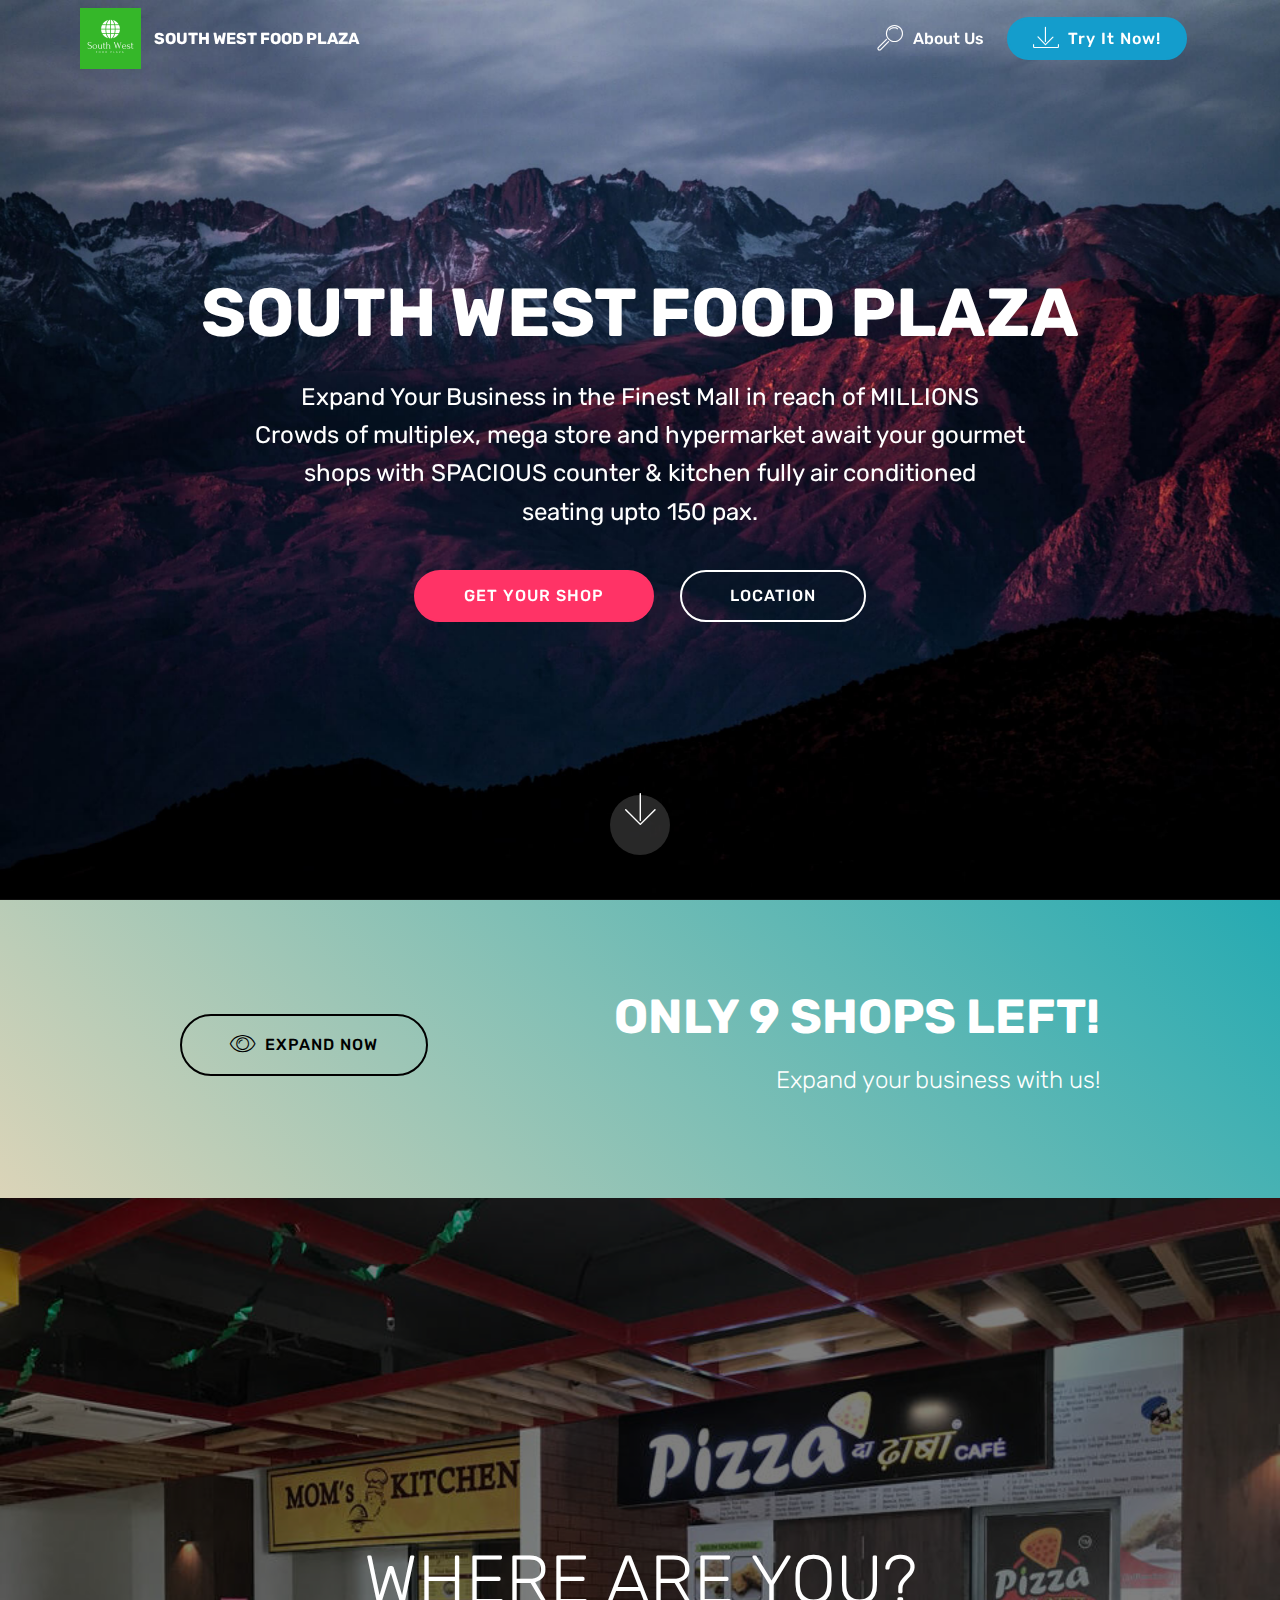
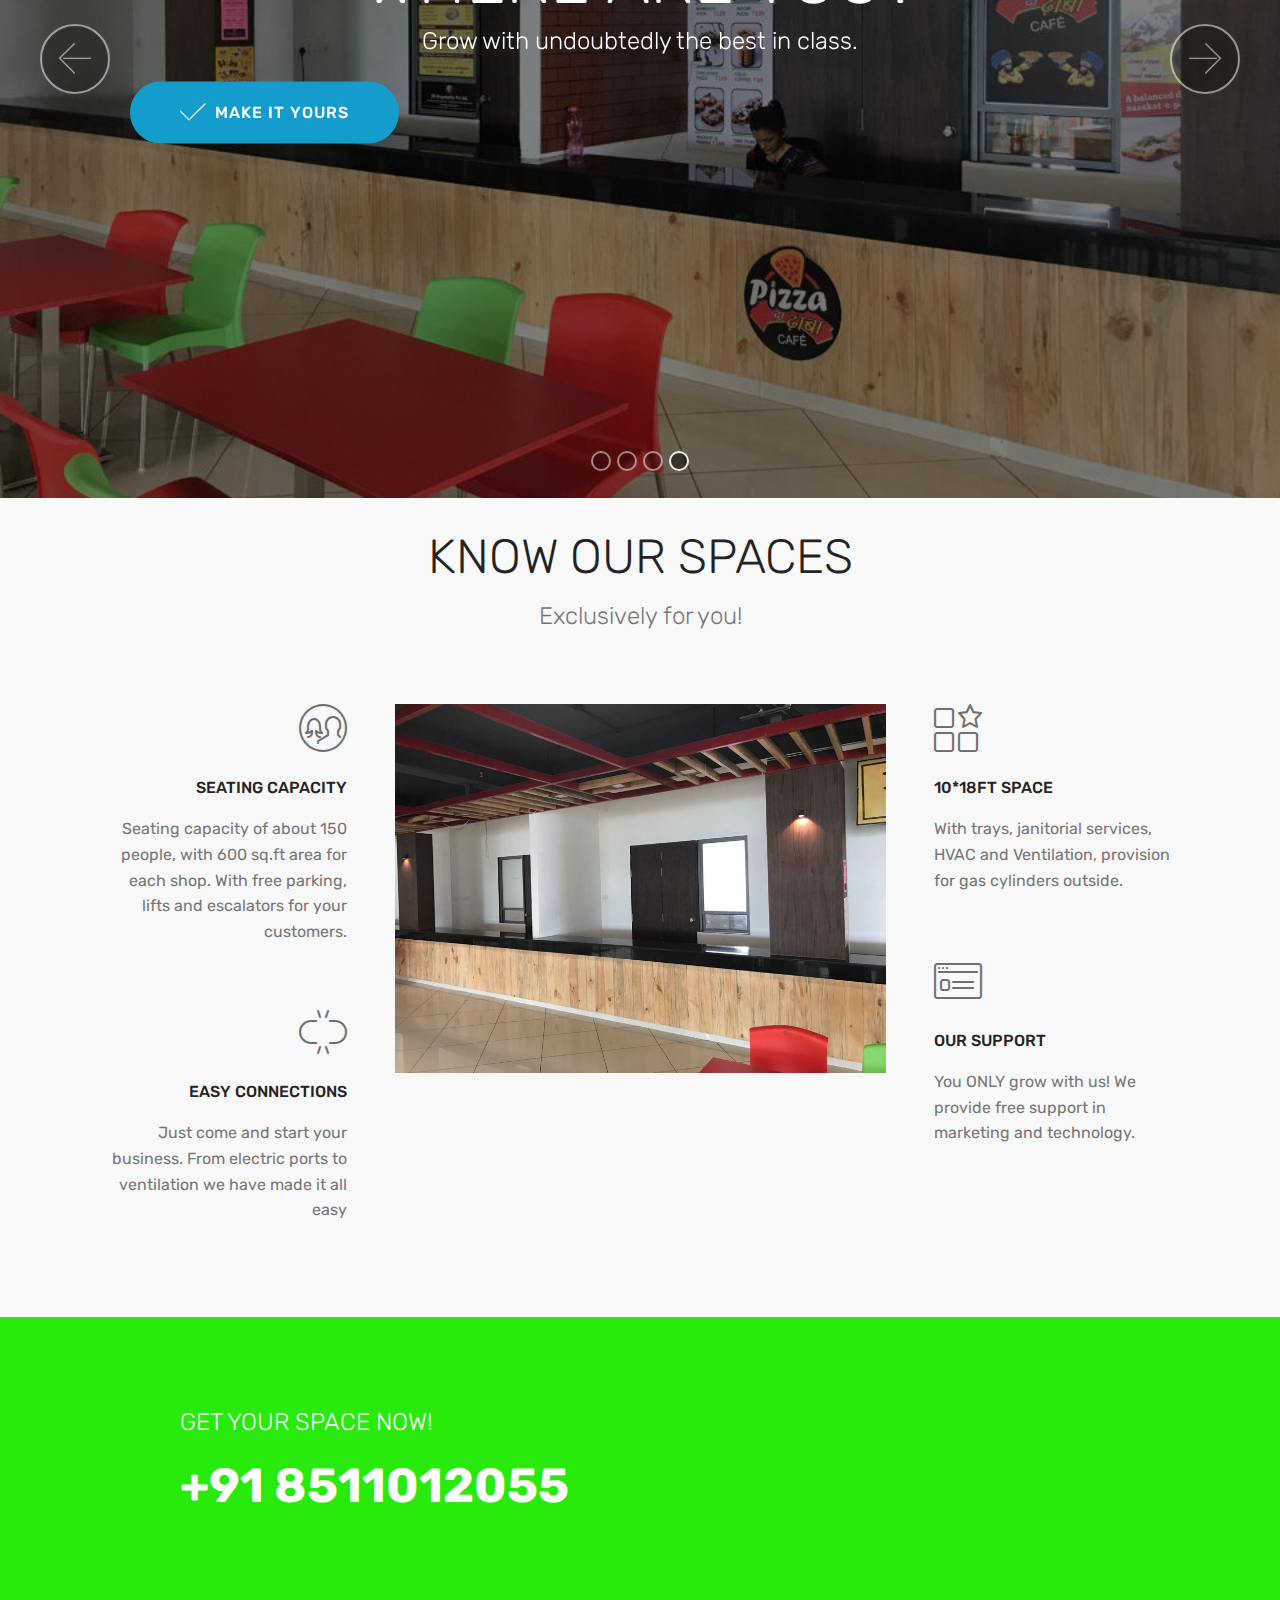
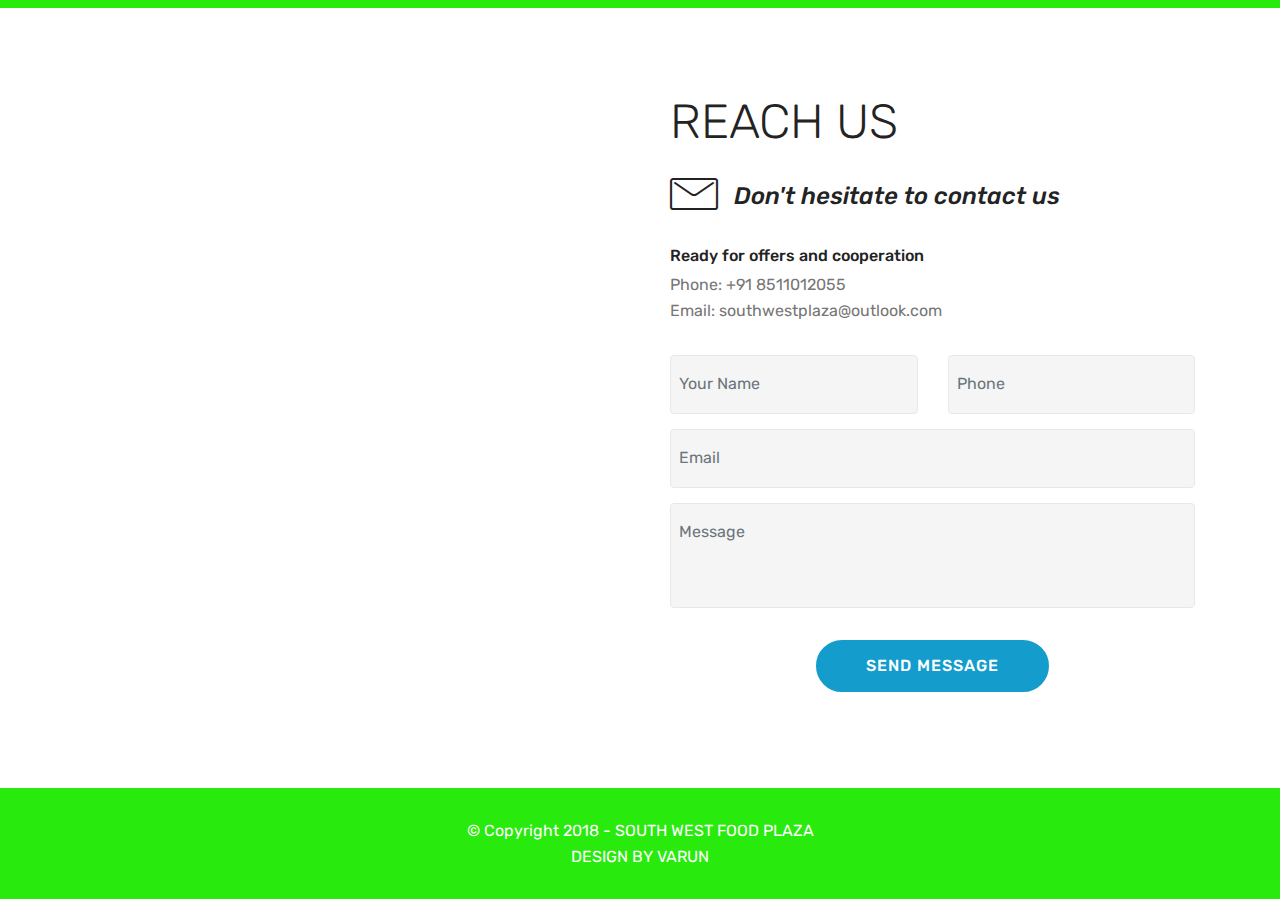
==== index.html @ 1b71d2c9 "create github pages" ====
<!DOCTYPE html>
<html >
<head>
  <!-- Site made with Mobirise Website Builder v4.7.7, https://mobirise.com -->
  <meta charset="UTF-8">
  <meta http-equiv="X-UA-Compatible" content="IE=edge">
  <meta name="generator" content="Mobirise v4.7.7, mobirise.com">
  <meta name="viewport" content="width=device-width, initial-scale=1, minimum-scale=1">
  <link rel="shortcut icon" href="assets/images/south-west-122x122.png" type="image/x-icon">
  <meta name="description" content="">
  <title>Home</title>
  <link rel="stylesheet" href="assets/web/assets/mobirise-icons/mobirise-icons.css">
  <link rel="stylesheet" href="assets/tether/tether.min.css">
  <link rel="stylesheet" href="assets/bootstrap/css/bootstrap.min.css">
  <link rel="stylesheet" href="assets/bootstrap/css/bootstrap-grid.min.css">
  <link rel="stylesheet" href="assets/bootstrap/css/bootstrap-reboot.min.css">
  <link rel="stylesheet" href="assets/dropdown/css/style.css">
  <link rel="stylesheet" href="assets/theme/css/style.css">
  <link rel="stylesheet" href="assets/mobirise/css/mbr-additional.css" type="text/css">
  
  
  
</head>
<body>
  <section class="menu cid-qVx842d8kC" once="menu" id="menu1-0">

    

    <nav class="navbar navbar-expand beta-menu navbar-dropdown align-items-center navbar-toggleable-sm bg-color transparent">
        <button class="navbar-toggler navbar-toggler-right" type="button" data-toggle="collapse" data-target="#navbarSupportedContent" aria-controls="navbarSupportedContent" aria-expanded="false" aria-label="Toggle navigation">
            <div class="hamburger">
                <span></span>
                <span></span>
                <span></span>
                <span></span>
            </div>
        </button>
        <div class="menu-logo">
            <div class="navbar-brand">
                <span class="navbar-logo">
                    <a href="https://mobirise.com">
                         <img src="assets/images/south-west-122x122.png" alt="Mobirise" title="" style="height: 3.8rem;">
                    </a>
                </span>
                <span class="navbar-caption-wrap"><a class="navbar-caption text-white display-4" href="index.html">
                        SOUTH WEST FOOD PLAZA</a></span>
            </div>
        </div>
        <div class="collapse navbar-collapse" id="navbarSupportedContent">
            <ul class="navbar-nav nav-dropdown" data-app-modern-menu="true"><li class="nav-item">
                    <a class="nav-link link text-white display-4" href="https://mobirise.com"></a>
                </li>
                <li class="nav-item">
                    <a class="nav-link link text-white display-4" href="https://mobirise.com">
                        <span class="mbri-search mbr-iconfont mbr-iconfont-btn"></span>
                        About Us
                    </a>
                </li></ul>
            <div class="navbar-buttons mbr-section-btn">
                <a class="btn btn-sm btn-primary display-4" href="https://mobirise.com">
                    <span class="mbri-save mbr-iconfont mbr-iconfont-btn "></span>
                    Try It Now!
                </a>
            </div>
        </div>
    </nav>
</section>

<section class="engine"><a href="https://mobirise.me/c">free web builder</a></section><section class="cid-qVx8zXvweD mbr-fullscreen mbr-parallax-background" id="header2-1">

    

    

    <div class="container align-center">
        <div class="row justify-content-md-center">
            <div class="mbr-white col-md-10">
                <h1 class="mbr-section-title mbr-bold pb-3 mbr-fonts-style display-1">SOUTH WEST FOOD PLAZA</h1>
                
                <p class="mbr-text pb-3 mbr-fonts-style display-5">Expand Your Business in the Finest Mall in reach of MILLIONS 
<br>Crowds of multiplex, mega store and hypermarket await your gourmet 
<br>shops with SPACIOUS counter &amp; kitchen fully air conditioned 
<br>seating upto 150 pax.</p>
                <div class="mbr-section-btn"><a class="btn btn-md btn-secondary display-4" href="page1.html">GET YOUR SHOP</a>
                    <a class="btn btn-md btn-white-outline display-4" href="page1.html#map1-f">LOCATION</a></div>
            </div>
        </div>
    </div>
    <div class="mbr-arrow hidden-sm-down" aria-hidden="true">
        <a href="#next">
            <i class="mbri-down mbr-iconfont"></i>
        </a>
    </div>
</section>

<section class="mbr-section info2 cid-qVxaevqGNC" id="info2-3">

    

    

    <div class="container">
        <div class="row main justify-content-center">
            <div class="media-container-column col-12 col-lg-3 col-md-4">
                <div class="mbr-section-btn align-left py-4"><a class="btn btn-black-outline display-4" href="page1.html">
                    <span class="mbri-preview mbr-iconfont"></span>EXPAND NOW</a></div>
            </div>
            <div class="media-container-column title col-12 col-lg-7 col-md-6">
                <h2 class="align-right mbr-bold mbr-white pb-3 mbr-fonts-style display-2">ONLY 9 SHOPS LEFT!</h2>
                <h3 class="mbr-section-subtitle align-right mbr-light mbr-white mbr-fonts-style display-5">
                    Expand your business with us!</h3>
            </div>
        </div>
    </div>
</section>

<section class="carousel slide cid-qVxaF54i3b" data-interval="false" id="slider1-4">

    

    <div class="full-screen"><div class="mbr-slider slide carousel" data-pause="true" data-keyboard="false" data-ride="false" data-interval="false"><ol class="carousel-indicators"><li data-app-prevent-settings="" data-target="#slider1-4" data-slide-to="0"></li><li data-app-prevent-settings="" data-target="#slider1-4" data-slide-to="1"></li><li data-app-prevent-settings="" data-target="#slider1-4" data-slide-to="2"></li><li data-app-prevent-settings="" data-target="#slider1-4" class=" active" data-slide-to="3"></li></ol><div class="carousel-inner" role="listbox"><div class="carousel-item slider-fullscreen-image" data-bg-video-slide="false" style="background-image: url(assets/images/mall-outside-683x330.jpg);"><div class="container container-slide"><div class="image_wrapper"><div class="mbr-overlay"></div><img src="assets/images/mall-outside-683x330.jpg"><div class="carousel-caption justify-content-center"><div class="col-10 align-center"><h2 class="mbr-fonts-style display-1">In the best mall of Locality</h2><p class="lead mbr-text mbr-fonts-style display-5">The closest and best mall in reach of a million people</p><div class="mbr-section-btn" buttons="0"><a class="btn display-4 btn-secondary" href="page1.html">GET YOUR SPACE</a> <a class="btn  btn-white-outline display-4" href="page1.html#map1-f">LOCATION</a></div></div></div></div></div></div><div class="carousel-item slider-fullscreen-image" data-bg-video-slide="false" style="background-image: url(assets/images/21752483-2008605015831462-2656458399478331677-n-960x720.jpg);"><div class="container container-slide"><div class="image_wrapper"><div class="mbr-overlay"></div><img src="assets/images/21752483-2008605015831462-2656458399478331677-n-960x720.jpg"><div class="carousel-caption justify-content-center"><div class="col-10 align-left"><h2 class="mbr-fonts-style display-1">YOU ARE MISSING OUT</h2><p class="lead mbr-text mbr-fonts-style display-5">Don't miss the crowd<br><br></p><div class="mbr-section-btn" buttons="0"><a class="btn btn-primary display-4" href="index.html#form4-8">EXPAND NOW</a> <a class="btn  btn-white-outline display-4" href="index.html#form4-8">LOCATION</a></div></div></div></div></div></div><div class="carousel-item slider-fullscreen-image" data-bg-video-slide="false" style="background-image: url(assets/images/mall-inside-568x333.jpg);"><div class="container container-slide"><div class="image_wrapper"><div class="mbr-overlay"></div><img src="assets/images/mall-inside-568x333.jpg"><div class="carousel-caption justify-content-center"><div class="col-10 align-right"><h2 class="mbr-fonts-style display-1">BEST IN CLASS</h2><p class="lead mbr-text mbr-fonts-style display-5">More Space. More Comfort. More Luxury.<br>SOUTH WEST PLAZA</p></div></div></div></div></div><div class="carousel-item slider-fullscreen-image active" data-bg-video-slide="false" style="background-image: url(assets/images/img-0344-02-10-17-12-17-960x720.jpg);"><div class="container container-slide"><div class="image_wrapper"><div class="mbr-overlay"></div><img src="assets/images/img-0344-02-10-17-12-17-960x720.jpg"><div class="carousel-caption justify-content-center"><div class="col-10 align-left"><h2 class="mbr-fonts-style display-1">WHERE ARE YOU?</h2><p class="lead mbr-text mbr-fonts-style display-5">Grow with undoubtedly the best in class.</p><div class="mbr-section-btn" buttons="0"><a class="btn btn-primary display-4" href="page1.html"><span class="mbri-success mbr-iconfont mbr-iconfont-btn"></span>MAKE IT YOURS</a> </div></div></div></div></div></div></div><a data-app-prevent-settings="" class="carousel-control carousel-control-prev" role="button" data-slide="prev" href="#slider1-4"><span aria-hidden="true" class="mbri-left mbr-iconfont"></span><span class="sr-only">Previous</span></a><a data-app-prevent-settings="" class="carousel-control carousel-control-next" role="button" data-slide="next" href="#slider1-4"><span aria-hidden="true" class="mbri-right mbr-iconfont"></span><span class="sr-only">Next</span></a></div></div>

</section>

<section class="features12 cid-qVxckaWzT6" id="features12-6">
    
    

    

    <div class="container">
        <h2 class="mbr-section-title pb-2 mbr-fonts-style display-2">KNOW OUR SPACES</h2>
        <h3 class="mbr-section-subtitle pb-3 mbr-fonts-style display-5">Exclusively for you!</h3>

        <div class="media-container-row pt-5">
            <div class="block-content align-right">
                <div class="card pl-3 pr-3 pb-5">
                    <div class="mbr-card-img-title">
                        <div class="card-img pb-3">
                             <span class="mbr-iconfont mbri-users"></span>
                        </div>
                        <div class="mbr-crt-title">
                            <h4 class="card-title py-2 mbr-crt-title mbr-fonts-style display-7">SEATING CAPACITY</h4>
                        </div>
                    </div>                

                    <div class="card-box">
                        <p class="mbr-text mbr-section-text mbr-fonts-style display-7">
                            Seating capacity of about 150 people, with 600 sq.ft area for each shop. With free parking, lifts and escalators for your customers.
                        </p>
                    </div>
                </div>

                <div class="card pl-3 pr-3 pb-5">
                    <div class="mbr-card-img-title">
                        <div class="card-img pb-3">
                            <span class="mbr-iconfont mbri-unlink"></span>
                        </div>
                        <div class="mbr-crt-title">
                            <h4 class="card-title py-2 mbr-crt-title mbr-fonts-style display-7">EASY CONNECTIONS</h4>
                        </div>
                    </div>
                    <div class="card-box">
                        <p class="mbr-text mbr-section-text mbr-fonts-style display-7">Just come and start your business. From electric ports to ventilation we have made it all easy</p>
                    </div>
                </div>
            </div>

            <div class="mbr-figure" style="width: 50%;">
                <img src="assets/images/img-0345-02-10-17-12-17-960x720.jpg" alt="Mobirise" title="">
            </div>

            <div class="block-content align-left  ">
                <div class="card pl-3 pr-3 pb-5">
                    <div class="mbr-card-img-title">
                        <div class="card-img pb-3">
                             <span class="mbri-features mbr-iconfont"></span>
                        </div>
                        <div class="mbr-crt-title">
                            <h4 class="card-title py-2 mbr-crt-title mbr-fonts-style display-7">10*18FT SPACE</h4>
                        </div>
                    </div>                

                    <div class="card-box">
                        <p class="mbr-text mbr-section-text mbr-fonts-style display-7">
                            With trays, janitorial services, HVAC and Ventilation, provision for gas cylinders outside.
                        </p>
                    </div>
                </div>

                <div class="card pl-3 pr-3 pb-5">
                    <div class="mbr-card-img-title">
                        <div class="card-img pb-3">
                            <span class="mbri-sites mbr-iconfont"></span>
                        </div>
                        <div class="mbr-crt-title">
                            <h4 class="card-title py-2 mbr-crt-title mbr-fonts-style display-7">
                                OUR SUPPORT</h4>
                        </div>
                    </div>
                    <div class="card-box">
                        <p class="mbr-text mbr-section-text mbr-fonts-style display-7">You ONLY grow with us! We provide free support in marketing and technology.</p>
                    </div>
                </div>
            </div>
        </div>
    </div>
</section>

<section class="mbr-section info1 cid-qVxdrgGTDH" id="info1-7">

    

    
    <div class="container">
        <div class="row justify-content-center content-row">
            <div class="media-container-column title col-12 col-lg-7 col-md-6">
                <h3 class="mbr-section-subtitle align-left mbr-light pb-3 mbr-fonts-style display-5">GET YOUR SPACE NOW!</h3>
                <h2 class="align-left mbr-bold mbr-fonts-style display-2">
                    +91 8511012055</h2>
            </div>
            <div class="media-container-column col-12 col-lg-3 col-md-4">
                
            </div>
        </div>
    </div>
</section>

<section class="mbr-section form4 cid-qVxdEvSOra" id="form4-8">

    

    
    <div class="container">
        <div class="row">
            <div class="col-md-6">
                <div class="google-map"><iframe frameborder="0" style="border:0" src="https://www.google.com/maps/embed/v1/place?key=AIzaSyA0Dx_boXQiwvdz8sJHoYeZNVTdoWONYkU&amp;q=place_id:ChIJEexARDzGXzkR9uFkuNrz8DI" allowfullscreen=""></iframe></div>
            </div>
            <div class="col-md-6">
                <h2 class="pb-3 align-left mbr-fonts-style display-2">REACH US</h2>
                <div>
                    <div class="icon-block pb-3">
                        <span class="icon-block__icon">
                            <span class="mbri-letter mbr-iconfont"></span>
                        </span>
                        <h4 class="icon-block__title align-left mbr-fonts-style display-5">
                            Don't hesitate to contact us
                        </h4>
                    </div>
                    <div class="icon-contacts pb-3">
                        <h5 class="align-left mbr-fonts-style display-7">
                            Ready for offers and cooperation
                        </h5>
                        <p class="mbr-text align-left mbr-fonts-style display-7">
                            Phone: +91 8511012055<br>
                            Email: southwestplaza@outlook.com</p>
                    </div>
                </div>
                <div data-form-type="formoid">
                    <div data-form-alert="" hidden="">Our executive will reach  you soon! Thanks for filling it out.
Meanwhile you can also call us at +918511012055
</div>
                    <form class="block mbr-form" action="https://mobirise.com/" method="post" data-form-title="Mobirise Form"><input type="hidden" name="email" data-form-email="true" value="b7MicfJDy/XKs/OUIiARPNu655ievDtXEq/2Sh0dyBtvnfAI6kInVXlQuK27JinU3XzfVcvBf717mOgK5f84UMV/BXUkROOGXqDyAlb/FLJLrWDrvJC8BXkb0c33Dv3D" data-form-field="Email">
                        <div class="row">
                            <div class="col-md-6 multi-horizontal" data-for="name">
                                <input type="text" class="form-control input" name="name" data-form-field="Name" placeholder="Your Name" required="" id="name-form4-8">
                            </div>
                            <div class="col-md-6 multi-horizontal" data-for="phone">
                                <input type="text" class="form-control input" name="phone" data-form-field="Phone" placeholder="Phone" required="" id="phone-form4-8">
                            </div>
                            <div class="col-md-12" data-for="email">
                                <input type="text" class="form-control input" name="email" data-form-field="Email" placeholder="Email" required="" id="email-form4-8">
                            </div>
                            <div class="col-md-12" data-for="message">
                                <textarea class="form-control input" name="message" rows="3" data-form-field="Message" placeholder="Message" style="resize:none" id="message-form4-8"></textarea>
                            </div>
                            <div class="input-group-btn col-md-12" style="margin-top: 10px;"><button href="" type="submit" class="btn btn-primary btn-form display-4">SEND MESSAGE</button></div>
                        </div>
                    </form>
                </div>
            </div>
        </div>
    </div>
</section>

<section once="" class="cid-qVxelDwHEP" id="footer6-a">

    

    

    <div class="container">
        <div class="media-container-row align-center mbr-white">
            <div class="col-12">
                <p class="mbr-text mb-0 mbr-fonts-style display-7">
                    © Copyright 2018 - SOUTH WEST FOOD PLAZA<br>DESIGN BY VARUN</p>
            </div>
        </div>
    </div>
</section>


  <script src="assets/web/assets/jquery/jquery.min.js"></script>
  <script src="assets/popper/popper.min.js"></script>
  <script src="assets/tether/tether.min.js"></script>
  <script src="assets/bootstrap/js/bootstrap.min.js"></script>
  <script src="assets/smoothscroll/smooth-scroll.js"></script>
  <script src="assets/dropdown/js/script.min.js"></script>
  <script src="assets/touchswipe/jquery.touch-swipe.min.js"></script>
  <script src="assets/parallax/jarallax.min.js"></script>
  <script src="assets/ytplayer/jquery.mb.ytplayer.min.js"></script>
  <script src="assets/vimeoplayer/jquery.mb.vimeo_player.js"></script>
  <script src="assets/bootstrapcarouselswipe/bootstrap-carousel-swipe.js"></script>
  <script src="assets/theme/js/script.js"></script>
  <script src="assets/slidervideo/script.js"></script>
  <script src="assets/formoid/formoid.min.js"></script>
  
  
</body>
</html>
---- assets/web/assets/mobirise-icons/mobirise-icons.css ----
@font-face {
  font-family: 'MobiriseIcons';
  src:  url('mobirise-icons.eot?spat4u');
  src:  url('mobirise-icons.eot?spat4u#iefix') format('embedded-opentype'),
    url('mobirise-icons.ttf?spat4u') format('truetype'),
    url('mobirise-icons.woff?spat4u') format('woff'),
    url('mobirise-icons.svg?spat4u#MobiriseIcons') format('svg');
  font-weight: normal;
  font-style: normal;
}

[class^="mbri-"], [class*=" mbri-"] {
  /* use !important to prevent issues with browser extensions that change fonts */
  font-family: MobiriseIcons !important;
  speak: none;
  font-style: normal;
  font-weight: normal;
  font-variant: normal;
  text-transform: none;
  line-height: 1;

  /* Better Font Rendering =========== */
  -webkit-font-smoothing: antialiased;
  -moz-osx-font-smoothing: grayscale;
}

.mbri-add-submenu:before {
  content: "\e900";
}
.mbri-alert:before {
  content: "\e901";
}
.mbri-align-center:before {
  content: "\e902";
}
.mbri-align-justify:before {
  content: "\e903";
}
.mbri-align-left:before {
  content: "\e904";
}
.mbri-align-right:before {
  content: "\e905";
}
.mbri-android:before {
  content: "\e906";
}
.mbri-apple:before {
  content: "\e907";
}
.mbri-arrow-down:before {
  content: "\e908";
}
.mbri-arrow-next:before {
  content: "\e909";
}
.mbri-arrow-prev:before {
  content: "\e90a";
}
.mbri-arrow-up:before {
  content: "\e90b";
}
.mbri-bold:before {
  content: "\e90c";
}
.mbri-bookmark:before {
  content: "\e90d";
}
.mbri-bootstrap:before {
  content: "\e90e";
}
.mbri-briefcase:before {
  content: "\e90f";
}
.mbri-browse:before {
  content: "\e910";
}
.mbri-bulleted-list:before {
  content: "\e911";
}
.mbri-calendar:before {
  content: "\e912";
}
.mbri-camera:before {
  content: "\e913";
}
.mbri-cart-add:before {
  content: "\e914";
}
.mbri-cart-full:before {
  content: "\e915";
}
.mbri-cash:before {
  content: "\e916";
}
.mbri-change-style:before {
  content: "\e917";
}
.mbri-chat:before {
  content: "\e918";
}
.mbri-clock:before {
  content: "\e919";
}
.mbri-close:before {
  content: "\e91a";
}
.mbri-cloud:before {
  content: "\e91b";
}
.mbri-code:before {
  content: "\e91c";
}
.mbri-contact-form:before {
  content: "\e91d";
}
.mbri-credit-card:before {
  content: "\e91e";
}
.mbri-cursor-click:before {
  content: "\e91f";
}
.mbri-cust-feedback:before {
  content: "\e920";
}
.mbri-database:before {
  content: "\e921";
}
.mbri-delivery:before {
  content: "\e922";
}
.mbri-desktop:before {
  content: "\e923";
}
.mbri-devices:before {
  content: "\e924";
}
.mbri-down:before {
  content: "\e925";
}
.mbri-download:before {
  content: "\e989";
}
.mbri-drag-n-drop:before {
  content: "\e927";
}
.mbri-drag-n-drop2:before {
  content: "\e928";
}
.mbri-edit:before {
  content: "\e929";
}
.mbri-edit2:before {
  content: "\e92a";
}
.mbri-error:before {
  content: "\e92b";
}
.mbri-extension:before {
  content: "\e92c";
}
.mbri-features:before {
  content: "\e92d";
}
.mbri-file:before {
  content: "\e92e";
}
.mbri-flag:before {
  content: "\e92f";
}
.mbri-folder:before {
  content: "\e930";
}
.mbri-gift:before {
  content: "\e931";
}
.mbri-github:before {
  content: "\e932";
}
.mbri-globe:before {
  content: "\e933";
}
.mbri-globe-2:before {
  content: "\e934";
}
.mbri-growing-chart:before {
  content: "\e935";
}
.mbri-hearth:before {
  content: "\e936";
}
.mbri-help:before {
  content: "\e937";
}
.mbri-home:before {
  content: "\e938";
}
.mbri-hot-cup:before {
  content: "\e939";
}
.mbri-idea:before {
  content: "\e93a";
}
.mbri-image-gallery:before {
  content: "\e93b";
}
.mbri-image-slider:before {
  content: "\e93c";
}
.mbri-info:before {
  content: "\e93d";
}
.mbri-italic:before {
  content: "\e93e";
}
.mbri-key:before {
  content: "\e93f";
}
.mbri-laptop:before {
  content: "\e940";
}
.mbri-layers:before {
  content: "\e941";
}
.mbri-left-right:before {
  content: "\e942";
}
.mbri-left:before {
  content: "\e943";
}
.mbri-letter:before {
  content: "\e944";
}
.mbri-like:before {
  content: "\e945";
}
.mbri-link:before {
  content: "\e946";
}
.mbri-lock:before {
  content: "\e947";
}
.mbri-login:before {
  content: "\e948";
}
.mbri-logout:before {
  content: "\e949";
}
.mbri-magic-stick:before {
  content: "\e94a";
}
.mbri-map-pin:before {
  content: "\e94b";
}
.mbri-menu:before {
  content: "\e94c";
}
.mbri-mobile:before {
  content: "\e94d";
}
.mbri-mobile2:before {
  content: "\e94e";
}
.mbri-mobirise:before {
  content: "\e94f";
}
.mbri-more-horizontal:before {
  content: "\e950";
}
.mbri-more-vertical:before {
  content: "\e951";
}
.mbri-music:before {
  content: "\e952";
}
.mbri-new-file:before {
  content: "\e953";
}
.mbri-numbered-list:before {
  content: "\e954";
}
.mbri-opened-folder:before {
  content: "\e955";
}
.mbri-pages:before {
  content: "\e956";
}
.mbri-paper-plane:before {
  content: "\e957";
}
.mbri-paperclip:before {
  content: "\e958";
}
.mbri-photo:before {
  content: "\e959";
}
.mbri-photos:before {
  content: "\e95a";
}
.mbri-pin:before {
  content: "\e95b";
}
.mbri-play:before {
  content: "\e95c";
}
.mbri-plus:before {
  content: "\e95d";
}
.mbri-preview:before {
  content: "\e95e";
}
.mbri-print:before {
  content: "\e95f";
}
.mbri-protect:before {
  content: "\e960";
}
.mbri-question:before {
  content: "\e961";
}
.mbri-quote-left:before {
  content: "\e962";
}
.mbri-quote-right:before {
  content: "\e963";
}
.mbri-refresh:before {
  content: "\e964";
}
.mbri-responsive:before {
  content: "\e965";
}
.mbri-right:before {
  content: "\e966";
}
.mbri-rocket:before {
  content: "\e967";
}
.mbri-sad-face:before {
  content: "\e968";
}
.mbri-sale:before {
  content: "\e969";
}
.mbri-save:before {
  content: "\e96a";
}
.mbri-search:before {
  content: "\e96b";
}
.mbri-setting:before {
  content: "\e96c";
}
.mbri-setting2:before {
  content: "\e96d";
}
.mbri-setting3:before {
  content: "\e96e";
}
.mbri-share:before {
  content: "\e96f";
}
.mbri-shopping-bag:before {
  content: "\e970";
}
.mbri-shopping-basket:before {
  content: "\e971";
}
.mbri-shopping-cart:before {
  content: "\e972";
}
.mbri-sites:before {
  content: "\e973";
}
.mbri-smile-face:before {
  content: "\e974";
}
.mbri-speed:before {
  content: "\e975";
}
.mbri-star:before {
  content: "\e976";
}
.mbri-success:before {
  content: "\e977";
}
.mbri-sun:before {
  content: "\e978";
}
.mbri-sun2:before {
  content: "\e979";
}
.mbri-tablet:before {
  content: "\e97a";
}
.mbri-tablet-vertical:before {
  content: "\e97b";
}
.mbri-target:before {
  content: "\e97c";
}
.mbri-timer:before {
  content: "\e97d";
}
.mbri-to-ftp:before {
  content: "\e97e";
}
.mbri-to-local-drive:before {
  content: "\e97f";
}
.mbri-touch-swipe:before {
  content: "\e980";
}
.mbri-touch:before {
  content: "\e981";
}
.mbri-trash:before {
  content: "\e982";
}
.mbri-underline:before {
  content: "\e983";
}
.mbri-unlink:before {
  content: "\e984";
}
.mbri-unlock:before {
  content: "\e985";
}
.mbri-up-down:before {
  content: "\e986";
}
.mbri-up:before {
  content: "\e987";
}
.mbri-update:before {
  content: "\e988";
}
.mbri-upload:before {
 content: "\e926"; 
}
.mbri-user:before {
  content: "\e98a";
}
.mbri-user2:before {
  content: "\e98b";
}
.mbri-users:before {
  content: "\e98c";
}
.mbri-video:before {
  content: "\e98d";
}
.mbri-video-play:before {
  content: "\e98e";
}
.mbri-watch:before {
  content: "\e98f";
}
.mbri-website-theme:before {
  content: "\e990";
}
.mbri-wifi:before {
  content: "\e991";
}
.mbri-windows:before {
  content: "\e992";
}
.mbri-zoom-out:before {
  content: "\e993";
}
.mbri-redo:before {
  content: "\e994";
}
.mbri-undo:before {
  content: "\e995";
}
---- assets/dropdown/css/style.css ----
.navbar-dropdown {
  left: 0;
  padding: 0;
  position: absolute;
  right: 0;
  top: 0;
  transition: all 0.45s ease;
  z-index: 1030;
  background: #282828; }
  .navbar-dropdown .navbar-logo {
    margin-right: 0.8rem;
    transition: margin 0.3s ease-in-out;
    vertical-align: middle; }
    .navbar-dropdown .navbar-logo img {
      height: 3.125rem;
      transition: all 0.3s ease-in-out; }
    .navbar-dropdown .navbar-logo.mbr-iconfont {
      font-size: 3.125rem;
      line-height: 3.125rem; }
  .navbar-dropdown .navbar-caption {
    font-weight: 700;
    white-space: normal;
    vertical-align: -4px;
    line-height: 3.125rem !important; }
    .navbar-dropdown .navbar-caption, .navbar-dropdown .navbar-caption:hover {
      color: inherit;
      text-decoration: none; }
  .navbar-dropdown .mbr-iconfont + .navbar-caption {
    vertical-align: -1px; }
  .navbar-dropdown.navbar-fixed-top {
    position: fixed; }
  .navbar-dropdown .navbar-brand span {
    vertical-align: -4px; }
  .navbar-dropdown.bg-color.transparent {
    background: none; }
  .navbar-dropdown.navbar-short .navbar-brand {
    padding: 0.625rem 0; }
    .navbar-dropdown.navbar-short .navbar-brand span {
      vertical-align: -1px; }
  .navbar-dropdown.navbar-short .navbar-caption {
    line-height: 2.375rem !important;
    vertical-align: -2px; }
  .navbar-dropdown.navbar-short .navbar-logo {
    margin-right: 0.5rem; }
    .navbar-dropdown.navbar-short .navbar-logo img {
      height: 2.375rem; }
    .navbar-dropdown.navbar-short .navbar-logo.mbr-iconfont {
      font-size: 2.375rem;
      line-height: 2.375rem; }
  .navbar-dropdown.navbar-short .mbr-table-cell {
    height: 3.625rem; }
  .navbar-dropdown .navbar-close {
    left: 0.6875rem;
    position: fixed;
    top: 0.75rem;
    z-index: 1000; }
  .navbar-dropdown .hamburger-icon {
    content: "";
    display: inline-block;
    vertical-align: middle;
    width: 16px;
    -webkit-box-shadow: 0 -6px 0 1px #282828,0 0 0 1px #282828,0 6px 0 1px #282828;
    -moz-box-shadow: 0 -6px 0 1px #282828,0 0 0 1px #282828,0 6px 0 1px #282828;
    box-shadow: 0 -6px 0 1px #282828,0 0 0 1px #282828,0 6px 0 1px #282828; }

.dropdown-menu .dropdown-toggle[data-toggle="dropdown-submenu"]::after {
  border-bottom: 0.35em solid transparent;
  border-left: 0.35em solid;
  border-right: 0;
  border-top: 0.35em solid transparent;
  margin-left: 0.3rem; }

.dropdown-menu .dropdown-item:focus {
  outline: 0; }

.nav-dropdown {
  font-size: 0.75rem;
  font-weight: 500;
  height: auto !important; }
  .nav-dropdown .nav-btn {
    padding-left: 1rem; }
  .nav-dropdown .link {
    margin: .667em 1.667em;
    font-weight: 500;
    padding: 0;
    transition: color .2s ease-in-out; }
    .nav-dropdown .link.dropdown-toggle {
      margin-right: 2.583em; }
      .nav-dropdown .link.dropdown-toggle::after {
        margin-left: .25rem;
        border-top: 0.35em solid;
        border-right: 0.35em solid transparent;
        border-left: 0.35em solid transparent;
        border-bottom: 0; }
      .nav-dropdown .link.dropdown-toggle[aria-expanded="true"] {
        margin: 0;
        padding: 0.667em 3.263em  0.667em 1.667em; }
  .nav-dropdown .link::after,
  .nav-dropdown .dropdown-item::after {
    color: inherit; }
  .nav-dropdown .btn {
    font-size: 0.75rem;
    font-weight: 700;
    letter-spacing: 0;
    margin-bottom: 0;
    padding-left: 1.25rem;
    padding-right: 1.25rem; }
  .nav-dropdown .dropdown-menu {
    border-radius: 0;
    border: 0;
    left: 0;
    margin: 0;
    padding-bottom: 1.25rem;
    padding-top: 1.25rem;
    position: relative; }
  .nav-dropdown .dropdown-submenu {
    margin-left: 0.125rem;
    top: 0; }
  .nav-dropdown .dropdown-item {
    font-weight: 500;
    line-height: 2;
    padding: 0.3846em 4.615em 0.3846em 1.5385em;
    position: relative;
    transition: color .2s ease-in-out, background-color .2s ease-in-out; }
    .nav-dropdown .dropdown-item::after {
      margin-top: -0.3077em;
      position: absolute;
      right: 1.1538em;
      top: 50%; }
    .nav-dropdown .dropdown-item:focus, .nav-dropdown .dropdown-item:hover {
      background: none; }

@media (max-width: 767px) {
  .nav-dropdown.navbar-toggleable-sm {
    bottom: 0;
    display: none;
    left: 0;
    overflow-x: hidden;
    position: fixed;
    top: 0;
    transform: translateX(-100%);
    -ms-transform: translateX(-100%);
    -webkit-transform: translateX(-100%);
    width: 18.75rem;
    z-index: 999; } }
.nav-dropdown.navbar-toggleable-xl {
  bottom: 0;
  display: none;
  left: 0;
  overflow-x: hidden;
  position: fixed;
  top: 0;
  transform: translateX(-100%);
  -ms-transform: translateX(-100%);
  -webkit-transform: translateX(-100%);
  width: 18.75rem;
  z-index: 999; }

.nav-dropdown-sm {
  display: block !important;
  overflow-x: hidden;
  overflow: auto;
  padding-top: 3.875rem; }
  .nav-dropdown-sm::after {
    content: "";
    display: block;
    height: 3rem;
    width: 100%; }
  .nav-dropdown-sm.collapse.in ~ .navbar-close {
    display: block !important; }
  .nav-dropdown-sm.collapsing, .nav-dropdown-sm.collapse.in {
    transform: translateX(0);
    -ms-transform: translateX(0);
    -webkit-transform: translateX(0);
    transition: all 0.25s ease-out;
    -webkit-transition: all 0.25s ease-out;
    background: #282828; }
  .nav-dropdown-sm.collapsing[aria-expanded="false"] {
    transform: translateX(-100%);
    -ms-transform: translateX(-100%);
    -webkit-transform: translateX(-100%); }
  .nav-dropdown-sm .nav-item {
    display: block;
    margin-left: 0 !important;
    padding-left: 0; }
  .nav-dropdown-sm .link,
  .nav-dropdown-sm .dropdown-item {
    border-top: 1px dotted rgba(255, 255, 255, 0.1);
    font-size: 0.8125rem;
    line-height: 1.6;
    margin: 0 !important;
    padding: 0.875rem 2.4rem 0.875rem 1.5625rem !important;
    position: relative;
    white-space: normal; }
    .nav-dropdown-sm .link:focus, .nav-dropdown-sm .link:hover,
    .nav-dropdown-sm .dropdown-item:focus,
    .nav-dropdown-sm .dropdown-item:hover {
      background: rgba(0, 0, 0, 0.2) !important;
      color: #c0a375; }
  .nav-dropdown-sm .nav-btn {
    position: relative;
    padding: 1.5625rem 1.5625rem 0 1.5625rem; }
    .nav-dropdown-sm .nav-btn::before {
      border-top: 1px dotted rgba(255, 255, 255, 0.1);
      content: "";
      left: 0;
      position: absolute;
      top: 0;
      width: 100%; }
    .nav-dropdown-sm .nav-btn + .nav-btn {
      padding-top: 0.625rem; }
      .nav-dropdown-sm .nav-btn + .nav-btn::before {
        display: none; }
  .nav-dropdown-sm .btn {
    padding: 0.625rem 0; }
  .nav-dropdown-sm .dropdown-toggle[data-toggle="dropdown-submenu"]::after {
    margin-left: .25rem;
    border-top: 0.35em solid;
    border-right: 0.35em solid transparent;
    border-left: 0.35em solid transparent;
    border-bottom: 0; }
  .nav-dropdown-sm .dropdown-toggle[data-toggle="dropdown-submenu"][aria-expanded="true"]::after {
    border-top: 0;
    border-right: 0.35em solid transparent;
    border-left: 0.35em solid transparent;
    border-bottom: 0.35em solid; }
  .nav-dropdown-sm .dropdown-menu {
    margin: 0;
    padding: 0;
    position: relative;
    top: 0;
    left: 0;
    width: 100%;
    border: 0;
    float: none;
    border-radius: 0;
    background: none; }
  .nav-dropdown-sm .dropdown-submenu {
    left: 100%;
    margin-left: 0.125rem;
    margin-top: -1.25rem;
    top: 0; }

.navbar-toggleable-sm .nav-dropdown .dropdown-menu {
  position: absolute; }

.navbar-toggleable-sm .nav-dropdown .dropdown-submenu {
  left: 100%;
  margin-left: 0.125rem;
  margin-top: -1.25rem;
  top: 0; }

.navbar-toggleable-sm.opened .nav-dropdown .dropdown-menu {
  position: relative; }

.navbar-toggleable-sm.opened .nav-dropdown .dropdown-submenu {
  left: 0;
  margin-left: 00rem;
  margin-top: 0rem;
  top: 0; }

.is-builder .nav-dropdown.collapsing {
  transition: none !important; }

/*# sourceMappingURL=style.css.map */
---- assets/theme/css/style.css ----
/*!
 * Mobirise v4 theme (https://mobirise.com/)
 * Copyright 2017 Mobirise
 */
section {
  background-color: #eeeeee; }

section,
.container,
.container-fluid {
  position: relative;
  word-wrap: break-word; }

a.mbr-iconfont:hover {
  text-decoration: none; }

.article .lead p, .article .lead ul, .article .lead ol, .article .lead pre, .article .lead blockquote {
  margin-bottom: 0; }

a {
  font-style: normal;
  font-weight: 400;
  cursor: pointer; }
  a, a:hover {
    text-decoration: none; }

figure {
  margin-bottom: 0; }

body {
  color: #232323; }

h1, h2, h3, h4, h5, h6,
.h1, .h2, .h3, .h4, .h5, .h6,
.display-1, .display-2, .display-3, .display-4 {
  line-height: 1;
  word-break: break-word;
  word-wrap: break-word; }

b, strong {
  font-weight: bold; }

blockquote {
  padding: 10px 0 10px 20px;
  position: relative;
  border-left: 2px solid;
  border-color: #ff3366; }

input:-webkit-autofill, input:-webkit-autofill:hover, input:-webkit-autofill:focus, input:-webkit-autofill:active {
  transition-delay: 9999s;
  transition-property: background-color, color; }

textarea[type="hidden"] {
  display: none; }

body {
  position: relative; }

section {
  background-position: 50% 50%;
  background-repeat: no-repeat;
  background-size: cover; }
  section .mbr-background-video,
  section .mbr-background-video-preview {
    position: absolute;
    bottom: 0;
    left: 0;
    right: 0;
    top: 0; }

.hidden {
  visibility: hidden; }

.mbr-z-index20 {
  z-index: 20; }

/*! Base colors */
.mbr-white {
  color: #ffffff; }

.mbr-black {
  color: #000000; }

.mbr-bg-white {
  background-color: #ffffff; }

.mbr-bg-black {
  background-color: #000000; }

/*! Text-aligns */
.align-left {
  text-align: left; }

.align-center {
  text-align: center; }

.align-right {
  text-align: right; }

@media (max-width: 767px) {
  .align-left, .align-center, .align-right, .mbr-section-btn, .mbr-section-title {
    text-align: center; } }
/*! Font-weight  */
.mbr-light {
  font-weight: 300; }

.mbr-regular {
  font-weight: 400; }

.mbr-semibold {
  font-weight: 500; }

.mbr-bold {
  font-weight: 700; }

/*! Media  */
.media-size-item {
  -webkit-flex: 1 1 auto;
  -moz-flex: 1 1 auto;
  -ms-flex: 1 1 auto;
  -o-flex: 1 1 auto;
  flex: 1 1 auto; }

.media-content {
  -webkit-flex-basis: 100%;
  flex-basis: 100%; }

.media-container-row {
  display: -ms-flexbox;
  display: -webkit-flex;
  display: flex;
  -webkit-flex-direction: row;
  -ms-flex-direction: row;
  flex-direction: row;
  -webkit-flex-wrap: wrap;
  -ms-flex-wrap: wrap;
  flex-wrap: wrap;
  -webkit-justify-content: center;
  -ms-flex-pack: center;
  justify-content: center;
  -webkit-align-content: center;
  -ms-flex-line-pack: center;
  align-content: center;
  -webkit-align-items: start;
  -ms-flex-align: start;
  align-items: start; }
  .media-container-row .media-size-item {
    width: 400px; }

.media-container-column {
  display: -ms-flexbox;
  display: -webkit-flex;
  display: flex;
  -webkit-flex-direction: column;
  -ms-flex-direction: column;
  flex-direction: column;
  -webkit-flex-wrap: wrap;
  -ms-flex-wrap: wrap;
  flex-wrap: wrap;
  -webkit-justify-content: center;
  -ms-flex-pack: center;
  justify-content: center;
  -webkit-align-content: center;
  -ms-flex-line-pack: center;
  align-content: center;
  -webkit-align-items: stretch;
  -ms-flex-align: stretch;
  align-items: stretch; }
  .media-container-column > * {
    width: 100%; }

@media (min-width: 992px) {
  .media-container-row {
    -webkit-flex-wrap: nowrap;
    -ms-flex-wrap: nowrap;
    flex-wrap: nowrap; } }
figure {
  overflow: hidden; }

figure[mbr-media-size] {
  transition: width 0.1s; }

.mbr-figure img, .mbr-figure iframe {
  display: block;
  width: 100%; }

.card {
  background-color: transparent;
  border: none; }

.card-img {
  text-align: center;
  flex-shrink: 0; }

.media {
  max-width: 100%;
  margin: 0 auto; }

.mbr-figure {
  -ms-flex-item-align: center;
  -ms-grid-row-align: center;
  -webkit-align-self: center;
  align-self: center; }

.media-container > div {
  max-width: 100%; }

.mbr-figure img, .card-img img {
  width: 100%; }

@media (max-width: 991px) {
  .media-size-item {
    width: auto !important; }

  .media {
    width: auto; }

  .mbr-figure {
    width: 100% !important; } }
/*! Buttons */
.mbr-section-btn {
  margin-left: -.25rem;
  margin-right: -.25rem;
  font-size: 0; }

nav .mbr-section-btn {
  margin-left: 0rem;
  margin-right: 0rem; }

/*! Btn icon margin */
.btn .mbr-iconfont, .btn.btn-sm .mbr-iconfont {
  cursor: pointer;
  margin-right: 0.5rem; }

.btn.btn-md .mbr-iconfont, .btn.btn-md .mbr-iconfont {
  margin-right: 0.8rem; }

.mbr-regular {
  font-weight: 400; }

.mbr-semibold {
  font-weight: 500; }

.mbr-bold {
  font-weight: 700; }

[type="submit"] {
  -webkit-appearance: none; }

/*! Full-screen */
.mbr-fullscreen .mbr-overlay {
  min-height: 100vh; }

.mbr-fullscreen {
  display: flex;
  display: -webkit-flex;
  display: -moz-flex;
  display: -ms-flex;
  display: -o-flex;
  align-items: center;
  -webkit-align-items: center;
  min-height: 100vh;
  padding-top: 3rem;
  padding-bottom: 3rem; }

/*! Map */
.map {
  height: 25rem;
  position: relative; }
  .map iframe {
    width: 100%;
    height: 100%; }

/* Form */
.form-asterisk {
  font-family: initial;
  position: absolute;
  top: -2px;
  font-weight: normal; }

/*! Scroll to top arrow */
.mbr-arrow-up {
  bottom: 25px;
  right: 90px;
  position: fixed;
  text-align: right;
  z-index: 5000;
  color: #ffffff;
  font-size: 32px;
  transform: rotate(180deg);
  -webkit-transform: rotate(180deg); }

.mbr-arrow-up a {
  background: rgba(0, 0, 0, 0.2);
  border-radius: 3px;
  color: #fff;
  display: inline-block;
  height: 60px;
  width: 60px;
  outline-style: none !important;
  position: relative;
  text-decoration: none;
  transition: all .3s ease-in-out;
  cursor: pointer;
  text-align: center; }
  .mbr-arrow-up a:hover {
    background-color: rgba(0, 0, 0, 0.4); }
  .mbr-arrow-up a i {
    line-height: 60px; }

.mbr-arrow-up-icon {
  display: block;
  color: #fff; }

.mbr-arrow-up-icon::before {
  content: "\203a";
  display: inline-block;
  font-family: serif;
  font-size: 32px;
  line-height: 1;
  font-style: normal;
  position: relative;
  top: 6px;
  left: -4px;
  -webkit-transform: rotate(-90deg);
  transform: rotate(-90deg); }

/*! Arrow Down */
.mbr-arrow {
  position: absolute;
  bottom: 45px;
  left: 50%;
  width: 60px;
  height: 60px;
  cursor: pointer;
  background-color: rgba(80, 80, 80, 0.5);
  border-radius: 50%;
  -webkit-transform: translateX(-50%);
  transform: translateX(-50%); }
  .mbr-arrow > a {
    display: inline-block;
    text-decoration: none;
    outline-style: none;
    -webkit-animation: arrowdown 1.7s ease-in-out infinite;
    animation: arrowdown 1.7s ease-in-out infinite; }
    .mbr-arrow > a > i {
      position: absolute;
      top: -2px;
      left: 15px;
      font-size: 2rem; }

@keyframes arrowdown {
  0% {
    transform: translateY(0px);
    -webkit-transform: translateY(0px); }
  50% {
    transform: translateY(-5px);
    -webkit-transform: translateY(-5px); }
  100% {
    transform: translateY(0px);
    -webkit-transform: translateY(0px); } }
@-webkit-keyframes arrowdown {
  0% {
    transform: translateY(0px);
    -webkit-transform: translateY(0px); }
  50% {
    transform: translateY(-5px);
    -webkit-transform: translateY(-5px); }
  100% {
    transform: translateY(0px);
    -webkit-transform: translateY(0px); } }
@media (max-width: 500px) {
  .mbr-arrow-up {
    left: 50%;
    right: auto;
    transform: translateX(-50%) rotate(180deg);
    -webkit-transform: translateX(-50%) rotate(180deg); } }
/*Gradients animation*/
@keyframes gradient-animation {
  from {
    background-position: 0% 100%;
    animation-timing-function: ease-in-out; }
  to {
    background-position: 100% 0%;
    animation-timing-function: ease-in-out; } }
@-webkit-keyframes gradient-animation {
  from {
    background-position: 0% 100%;
    animation-timing-function: ease-in-out; }
  to {
    background-position: 100% 0%;
    animation-timing-function: ease-in-out; } }
.bg-gradient {
  background-size: 200% 200%;
  animation: gradient-animation 5s infinite alternate;
  -webkit-animation: gradient-animation 5s infinite alternate; }

.menu .navbar-brand {
  display: -webkit-flex; }
  .menu .navbar-brand span {
    display: flex;
    display: -webkit-flex; }
  .menu .navbar-brand .navbar-caption-wrap {
    display: -webkit-flex; }
  .menu .navbar-brand .navbar-logo img {
    display: -webkit-flex; }
@media (min-width: 768px) and (max-width: 991px) {
  .menu .navbar-toggleable-sm .navbar-nav {
    display: -webkit-box;
    display: -webkit-flex;
    display: -ms-flexbox; } }
@media (min-width: 992px) {
  .menu .navbar-nav.nav-dropdown {
    display: -webkit-flex; }
  .menu .navbar-toggleable-sm .navbar-collapse {
    display: -webkit-flex !important; } }

/*# sourceMappingURL=style.css.map */
.engine {
	position: absolute;
	text-indent: -2400px;
	text-align: center;
	padding: 0;
	top: 0;
	left: -2400px;
}
---- assets/mobirise/css/mbr-additional.css ----
@import url(https://fonts.googleapis.com/css?family=Rubik:300,300i,400,400i,500,500i,700,700i,900,900i);





body {
  font-style: normal;
  line-height: 1.5;
}
.mbr-section-title {
  font-style: normal;
  line-height: 1.2;
}
.mbr-section-subtitle {
  line-height: 1.3;
}
.mbr-text {
  font-style: normal;
  line-height: 1.6;
}
.display-1 {
  font-family: 'Rubik', sans-serif;
  font-size: 4.25rem;
}
.display-1 > .mbr-iconfont {
  font-size: 6.8rem;
}
.display-2 {
  font-family: 'Rubik', sans-serif;
  font-size: 3rem;
}
.display-2 > .mbr-iconfont {
  font-size: 4.8rem;
}
.display-4 {
  font-family: 'Rubik', sans-serif;
  font-size: 1rem;
}
.display-4 > .mbr-iconfont {
  font-size: 1.6rem;
}
.display-5 {
  font-family: 'Rubik', sans-serif;
  font-size: 1.5rem;
}
.display-5 > .mbr-iconfont {
  font-size: 2.4rem;
}
.display-7 {
  font-family: 'Rubik', sans-serif;
  font-size: 1rem;
}
.display-7 > .mbr-iconfont {
  font-size: 1.6rem;
}
/* ---- Fluid typography for mobile devices ---- */
/* 1.4 - font scale ratio ( bootstrap == 1.42857 ) */
/* 100vw - current viewport width */
/* (48 - 20)  48 == 48rem == 768px, 20 == 20rem == 320px(minimal supported viewport) */
/* 0.65 - min scale variable, may vary */
@media (max-width: 768px) {
  .display-1 {
    font-size: 3.4rem;
    font-size: calc( 2.1374999999999997rem + (4.25 - 2.1374999999999997) * ((100vw - 20rem) / (48 - 20)));
    line-height: calc( 1.4 * (2.1374999999999997rem + (4.25 - 2.1374999999999997) * ((100vw - 20rem) / (48 - 20))));
  }
  .display-2 {
    font-size: 2.4rem;
    font-size: calc( 1.7rem + (3 - 1.7) * ((100vw - 20rem) / (48 - 20)));
    line-height: calc( 1.4 * (1.7rem + (3 - 1.7) * ((100vw - 20rem) / (48 - 20))));
  }
  .display-4 {
    font-size: 0.8rem;
    font-size: calc( 1rem + (1 - 1) * ((100vw - 20rem) / (48 - 20)));
    line-height: calc( 1.4 * (1rem + (1 - 1) * ((100vw - 20rem) / (48 - 20))));
  }
  .display-5 {
    font-size: 1.2rem;
    font-size: calc( 1.175rem + (1.5 - 1.175) * ((100vw - 20rem) / (48 - 20)));
    line-height: calc( 1.4 * (1.175rem + (1.5 - 1.175) * ((100vw - 20rem) / (48 - 20))));
  }
}
/* Buttons */
.btn {
  font-weight: 500;
  border-width: 2px;
  font-style: normal;
  letter-spacing: 1px;
  margin: .4rem .8rem;
  white-space: normal;
  -webkit-transition: all 0.3s ease-in-out;
  -moz-transition: all 0.3s ease-in-out;
  transition: all 0.3s ease-in-out;
  padding: 1rem 3rem;
  border-radius: 3px;
  display: inline-flex;
  align-items: center;
  justify-content: center;
  word-break: break-word;
}
.btn-sm {
  font-weight: 500;
  letter-spacing: 1px;
  -webkit-transition: all 0.3s ease-in-out;
  -moz-transition: all 0.3s ease-in-out;
  transition: all 0.3s ease-in-out;
  padding: 0.6rem 1.5rem;
  border-radius: 3px;
}
.btn-md {
  font-weight: 500;
  letter-spacing: 1px;
  margin: .4rem .8rem !important;
  -webkit-transition: all 0.3s ease-in-out;
  -moz-transition: all 0.3s ease-in-out;
  transition: all 0.3s ease-in-out;
  padding: 1rem 3rem;
  border-radius: 3px;
}
.btn-lg {
  font-weight: 500;
  letter-spacing: 1px;
  margin: .4rem .8rem !important;
  -webkit-transition: all 0.3s ease-in-out;
  -moz-transition: all 0.3s ease-in-out;
  transition: all 0.3s ease-in-out;
  padding: 1.2rem 3.2rem;
  border-radius: 3px;
}
.bg-primary {
  background-color: #149dcc !important;
}
.bg-success {
  background-color: #f7ed4a !important;
}
.bg-info {
  background-color: #82786e !important;
}
.bg-warning {
  background-color: #879a9f !important;
}
.bg-danger {
  background-color: #b1a374 !important;
}
.btn-primary,
.btn-primary:active {
  background-color: #149dcc !important;
  border-color: #149dcc !important;
  color: #ffffff !important;
}
.btn-primary:hover,
.btn-primary:focus,
.btn-primary.focus,
.btn-primary.active {
  color: #ffffff !important;
  background-color: #0d6786 !important;
  border-color: #0d6786 !important;
}
.btn-primary.disabled,
.btn-primary:disabled {
  color: #ffffff !important;
  background-color: #0d6786 !important;
  border-color: #0d6786 !important;
}
.btn-secondary,
.btn-secondary:active {
  background-color: #ff3366 !important;
  border-color: #ff3366 !important;
  color: #ffffff !important;
}
.btn-secondary:hover,
.btn-secondary:focus,
.btn-secondary.focus,
.btn-secondary.active {
  color: #ffffff !important;
  background-color: #e50039 !important;
  border-color: #e50039 !important;
}
.btn-secondary.disabled,
.btn-secondary:disabled {
  color: #ffffff !important;
  background-color: #e50039 !important;
  border-color: #e50039 !important;
}
.btn-info,
.btn-info:active {
  background-color: #82786e !important;
  border-color: #82786e !important;
  color: #ffffff !important;
}
.btn-info:hover,
.btn-info:focus,
.btn-info.focus,
.btn-info.active {
  color: #ffffff !important;
  background-color: #59524b !important;
  border-color: #59524b !important;
}
.btn-info.disabled,
.btn-info:disabled {
  color: #ffffff !important;
  background-color: #59524b !important;
  border-color: #59524b !important;
}
.btn-success,
.btn-success:active {
  background-color: #f7ed4a !important;
  border-color: #f7ed4a !important;
  color: #3f3c03 !important;
}
.btn-success:hover,
.btn-success:focus,
.btn-success.focus,
.btn-success.active {
  color: #3f3c03 !important;
  background-color: #eadd0a !important;
  border-color: #eadd0a !important;
}
.btn-success.disabled,
.btn-success:disabled {
  color: #3f3c03 !important;
  background-color: #eadd0a !important;
  border-color: #eadd0a !important;
}
.btn-warning,
.btn-warning:active {
  background-color: #879a9f !important;
  border-color: #879a9f !important;
  color: #ffffff !important;
}
.btn-warning:hover,
.btn-warning:focus,
.btn-warning.focus,
.btn-warning.active {
  color: #ffffff !important;
  background-color: #617479 !important;
  border-color: #617479 !important;
}
.btn-warning.disabled,
.btn-warning:disabled {
  color: #ffffff !important;
  background-color: #617479 !important;
  border-color: #617479 !important;
}
.btn-danger,
.btn-danger:active {
  background-color: #b1a374 !important;
  border-color: #b1a374 !important;
  color: #ffffff !important;
}
.btn-danger:hover,
.btn-danger:focus,
.btn-danger.focus,
.btn-danger.active {
  color: #ffffff !important;
  background-color: #8b7d4e !important;
  border-color: #8b7d4e !important;
}
.btn-danger.disabled,
.btn-danger:disabled {
  color: #ffffff !important;
  background-color: #8b7d4e !important;
  border-color: #8b7d4e !important;
}
.btn-white {
  color: #333333 !important;
}
.btn-white,
.btn-white:active {
  background-color: #ffffff !important;
  border-color: #ffffff !important;
  color: #808080 !important;
}
.btn-white:hover,
.btn-white:focus,
.btn-white.focus,
.btn-white.active {
  color: #808080 !important;
  background-color: #d9d9d9 !important;
  border-color: #d9d9d9 !important;
}
.btn-white.disabled,
.btn-white:disabled {
  color: #808080 !important;
  background-color: #d9d9d9 !important;
  border-color: #d9d9d9 !important;
}
.btn-black,
.btn-black:active {
  background-color: #333333 !important;
  border-color: #333333 !important;
  color: #ffffff !important;
}
.btn-black:hover,
.btn-black:focus,
.btn-black.focus,
.btn-black.active {
  color: #ffffff !important;
  background-color: #0d0d0d !important;
  border-color: #0d0d0d !important;
}
.btn-black.disabled,
.btn-black:disabled {
  color: #ffffff !important;
  background-color: #0d0d0d !important;
  border-color: #0d0d0d !important;
}
.btn-primary-outline,
.btn-primary-outline:active {
  background: none;
  border-color: #0b566f;
  color: #0b566f;
}
.btn-primary-outline:hover,
.btn-primary-outline:focus,
.btn-primary-outline.focus,
.btn-primary-outline.active {
  color: #ffffff;
  background-color: #149dcc;
  border-color: #149dcc;
}
.btn-primary-outline.disabled,
.btn-primary-outline:disabled {
  color: #ffffff !important;
  background-color: #149dcc !important;
  border-color: #149dcc !important;
}
.btn-secondary-outline,
.btn-secondary-outline:active {
  background: none;
  border-color: #cc0033;
  color: #cc0033;
}
.btn-secondary-outline:hover,
.btn-secondary-outline:focus,
.btn-secondary-outline.focus,
.btn-secondary-outline.active {
  color: #ffffff;
  background-color: #ff3366;
  border-color: #ff3366;
}
.btn-secondary-outline.disabled,
.btn-secondary-outline:disabled {
  color: #ffffff !important;
  background-color: #ff3366 !important;
  border-color: #ff3366 !important;
}
.btn-info-outline,
.btn-info-outline:active {
  background: none;
  border-color: #4b453f;
  color: #4b453f;
}
.btn-info-outline:hover,
.btn-info-outline:focus,
.btn-info-outline.focus,
.btn-info-outline.active {
  color: #ffffff;
  background-color: #82786e;
  border-color: #82786e;
}
.btn-info-outline.disabled,
.btn-info-outline:disabled {
  color: #ffffff !important;
  background-color: #82786e !important;
  border-color: #82786e !important;
}
.btn-success-outline,
.btn-success-outline:active {
  background: none;
  border-color: #d2c609;
  color: #d2c609;
}
.btn-success-outline:hover,
.btn-success-outline:focus,
.btn-success-outline.focus,
.btn-success-outline.active {
  color: #3f3c03;
  background-color: #f7ed4a;
  border-color: #f7ed4a;
}
.btn-success-outline.disabled,
.btn-success-outline:disabled {
  color: #3f3c03 !important;
  background-color: #f7ed4a !important;
  border-color: #f7ed4a !important;
}
.btn-warning-outline,
.btn-warning-outline:active {
  background: none;
  border-color: #55666b;
  color: #55666b;
}
.btn-warning-outline:hover,
.btn-warning-outline:focus,
.btn-warning-outline.focus,
.btn-warning-outline.active {
  color: #ffffff;
  background-color: #879a9f;
  border-color: #879a9f;
}
.btn-warning-outline.disabled,
.btn-warning-outline:disabled {
  color: #ffffff !important;
  background-color: #879a9f !important;
  border-color: #879a9f !important;
}
.btn-danger-outline,
.btn-danger-outline:active {
  background: none;
  border-color: #7a6e45;
  color: #7a6e45;
}
.btn-danger-outline:hover,
.btn-danger-outline:focus,
.btn-danger-outline.focus,
.btn-danger-outline.active {
  color: #ffffff;
  background-color: #b1a374;
  border-color: #b1a374;
}
.btn-danger-outline.disabled,
.btn-danger-outline:disabled {
  color: #ffffff !important;
  background-color: #b1a374 !important;
  border-color: #b1a374 !important;
}
.btn-black-outline,
.btn-black-outline:active {
  background: none;
  border-color: #000000;
  color: #000000;
}
.btn-black-outline:hover,
.btn-black-outline:focus,
.btn-black-outline.focus,
.btn-black-outline.active {
  color: #ffffff;
  background-color: #333333;
  border-color: #333333;
}
.btn-black-outline.disabled,
.btn-black-outline:disabled {
  color: #ffffff !important;
  background-color: #333333 !important;
  border-color: #333333 !important;
}
.btn-white-outline,
.btn-white-outline:active,
.btn-white-outline.active {
  background: none;
  border-color: #ffffff;
  color: #ffffff;
}
.btn-white-outline:hover,
.btn-white-outline:focus,
.btn-white-outline.focus {
  color: #333333;
  background-color: #ffffff;
  border-color: #ffffff;
}
.text-primary {
  color: #149dcc !important;
}
.text-secondary {
  color: #ff3366 !important;
}
.text-success {
  color: #f7ed4a !important;
}
.text-info {
  color: #82786e !important;
}
.text-warning {
  color: #879a9f !important;
}
.text-danger {
  color: #b1a374 !important;
}
.text-white {
  color: #ffffff !important;
}
.text-black {
  color: #000000 !important;
}
a.text-primary:hover,
a.text-primary:focus {
  color: #0b566f !important;
}
a.text-secondary:hover,
a.text-secondary:focus {
  color: #cc0033 !important;
}
a.text-success:hover,
a.text-success:focus {
  color: #d2c609 !important;
}
a.text-info:hover,
a.text-info:focus {
  color: #4b453f !important;
}
a.text-warning:hover,
a.text-warning:focus {
  color: #55666b !important;
}
a.text-danger:hover,
a.text-danger:focus {
  color: #7a6e45 !important;
}
a.text-white:hover,
a.text-white:focus {
  color: #b3b3b3 !important;
}
a.text-black:hover,
a.text-black:focus {
  color: #4d4d4d !important;
}
.alert-success {
  background-color: #70c770;
}
.alert-info {
  background-color: #82786e;
}
.alert-warning {
  background-color: #879a9f;
}
.alert-danger {
  background-color: #b1a374;
}
.mbr-section-btn a.btn:not(.btn-form) {
  border-radius: 100px;
}
.mbr-section-btn a.btn:not(.btn-form):hover,
.mbr-section-btn a.btn:not(.btn-form):focus {
  box-shadow: none !important;
}
.mbr-section-btn a.btn:not(.btn-form):hover,
.mbr-section-btn a.btn:not(.btn-form):focus {
  box-shadow: 0 10px 40px 0 rgba(0, 0, 0, 0.2) !important;
  -webkit-box-shadow: 0 10px 40px 0 rgba(0, 0, 0, 0.2) !important;
}
.mbr-gallery-filter li a {
  border-radius: 100px !important;
}
.mbr-gallery-filter li.active .btn {
  background-color: #149dcc;
  border-color: #149dcc;
  color: #ffffff;
}
.mbr-gallery-filter li.active .btn:focus {
  box-shadow: none;
}
.nav-tabs .nav-link {
  border-radius: 100px !important;
}
.btn-form {
  border-radius: 0;
}
.btn-form:hover {
  cursor: pointer;
}
a,
a:hover {
  color: #149dcc;
}
.mbr-plan-header.bg-primary .mbr-plan-subtitle,
.mbr-plan-header.bg-primary .mbr-plan-price-desc {
  color: #b4e6f8;
}
.mbr-plan-header.bg-success .mbr-plan-subtitle,
.mbr-plan-header.bg-success .mbr-plan-price-desc {
  color: #ffffff;
}
.mbr-plan-header.bg-info .mbr-plan-subtitle,
.mbr-plan-header.bg-info .mbr-plan-price-desc {
  color: #beb8b2;
}
.mbr-plan-header.bg-warning .mbr-plan-subtitle,
.mbr-plan-header.bg-warning .mbr-plan-price-desc {
  color: #ced6d8;
}
.mbr-plan-header.bg-danger .mbr-plan-subtitle,
.mbr-plan-header.bg-danger .mbr-plan-price-desc {
  color: #dfd9c6;
}
/* Scroll to top button*/
.scrollToTop_wraper {
  display: none;
}
#scrollToTop a i:before {
  content: '';
  position: absolute;
  height: 40%;
  top: 25%;
  background: #fff;
  width: 2px;
  left: calc(50% - 1px);
}
#scrollToTop a i:after {
  content: '';
  position: absolute;
  display: block;
  border-top: 2px solid #fff;
  border-right: 2px solid #fff;
  width: 40%;
  height: 40%;
  left: 30%;
  bottom: 30%;
  transform: rotate(135deg);
}
/* Others*/
.note-check a[data-value=Rubik] {
  font-style: normal;
}
.mbr-arrow a {
  color: #ffffff;
}
@media (max-width: 767px) {
  .mbr-arrow {
    display: none;
  }
}
.form-control-label {
  position: relative;
  cursor: pointer;
  margin-bottom: .357em;
  padding: 0;
}
.alert {
  color: #ffffff;
  border-radius: 0;
  border: 0;
  font-size: .875rem;
  line-height: 1.5;
  margin-bottom: 1.875rem;
  padding: 1.25rem;
  position: relative;
}
.alert.alert-form::after {
  background-color: inherit;
  bottom: -7px;
  content: "";
  display: block;
  height: 14px;
  left: 50%;
  margin-left: -7px;
  position: absolute;
  transform: rotate(45deg);
  width: 14px;
}
.form-control {
  background-color: #f5f5f5;
  box-shadow: none;
  color: #565656;
  font-family: 'Rubik', sans-serif;
  font-size: 1rem;
  line-height: 1.43;
  min-height: 3.5em;
  padding: 1.07em .5em;
}
.form-control > .mbr-iconfont {
  font-size: 1.6rem;
}
.form-control,
.form-control:focus {
  border: 1px solid #e8e8e8;
}
.form-active .form-control:invalid {
  border-color: red;
}
.mbr-overlay {
  background-color: #000;
  bottom: 0;
  left: 0;
  opacity: .5;
  position: absolute;
  right: 0;
  top: 0;
  z-index: 0;
}
blockquote {
  font-style: italic;
  padding: 10px 0 10px 20px;
  font-size: 1.09rem;
  position: relative;
  border-color: #149dcc;
  border-width: 3px;
}
ul,
ol,
pre,
blockquote {
  margin-bottom: 2.3125rem;
}
pre {
  background: #f4f4f4;
  padding: 10px 24px;
  white-space: pre-wrap;
}
.inactive {
  -webkit-user-select: none;
  -moz-user-select: none;
  -ms-user-select: none;
  user-select: none;
  pointer-events: none;
  -webkit-user-drag: none;
  user-drag: none;
}
.mbr-section__comments .row {
  justify-content: center;
}
/* Forms */
.mbr-form .btn {
  margin: .4rem 0;
}
.mbr-form .input-group-btn a.btn {
  border-radius: 100px !important;
}
.mbr-form .input-group-btn a.btn:hover {
  box-shadow: 0 10px 40px 0 rgba(0, 0, 0, 0.2);
}
.mbr-form .input-group-btn button[type="submit"] {
  border-radius: 100px !important;
  padding: 1rem 3rem;
}
.mbr-form .input-group-btn button[type="submit"]:hover {
  box-shadow: 0 10px 40px 0 rgba(0, 0, 0, 0.2);
}
.form2 .form-control {
  border-top-left-radius: 100px;
  border-bottom-left-radius: 100px;
}
.form2 .input-group-btn a.btn {
  border-top-left-radius: 0 !important;
  border-bottom-left-radius: 0 !important;
}
.form2 .input-group-btn button[type="submit"] {
  border-top-left-radius: 0 !important;
  border-bottom-left-radius: 0 !important;
}
.form3 input[type="email"] {
  border-radius: 100px !important;
}
@media (max-width: 349px) {
  .form2 input[type="email"] {
    border-radius: 100px !important;
  }
  .form2 .input-group-btn a.btn {
    border-radius: 100px !important;
  }
  .form2 .input-group-btn button[type="submit"] {
    border-radius: 100px !important;
  }
}
@media (max-width: 767px) {
  .btn {
    font-size: .75rem !important;
  }
  .btn .mbr-iconfont {
    font-size: 1rem !important;
  }
}
/* Social block */
.btn-social {
  font-size: 20px;
  border-radius: 50%;
  padding: 0;
  width: 44px;
  height: 44px;
  line-height: 44px;
  text-align: center;
  position: relative;
  border: 2px solid #c0a375;
  border-color: #149dcc;
  color: #232323;
  cursor: pointer;
}
.btn-social i {
  top: 0;
  line-height: 44px;
  width: 44px;
}
.btn-social:hover {
  color: #fff;
  background: #149dcc;
}
.btn-social + .btn {
  margin-left: .1rem;
}
/* Footer */
.mbr-footer-content li::before,
.mbr-footer .mbr-contacts li::before {
  background: #149dcc;
}
.mbr-footer-content li a:hover,
.mbr-footer .mbr-contacts li a:hover {
  color: #149dcc;
}
.footer3 input[type="email"],
.footer4 input[type="email"] {
  border-radius: 100px !important;
}
.footer3 .input-group-btn a.btn,
.footer4 .input-group-btn a.btn {
  border-radius: 100px !important;
}
.footer3 .input-group-btn button[type="submit"],
.footer4 .input-group-btn button[type="submit"] {
  border-radius: 100px !important;
}
/* Headers*/
.header13 .form-inline input[type="email"],
.header14 .form-inline input[type="email"] {
  border-radius: 100px;
}
.header13 .form-inline input[type="text"],
.header14 .form-inline input[type="text"] {
  border-radius: 100px;
}
.header13 .form-inline input[type="tel"],
.header14 .form-inline input[type="tel"] {
  border-radius: 100px;
}
.header13 .form-inline a.btn,
.header14 .form-inline a.btn {
  border-radius: 100px;
}
.header13 .form-inline button,
.header14 .form-inline button {
  border-radius: 100px !important;
}
.offset-1 {
  margin-left: 8.33333%;
}
.offset-2 {
  margin-left: 16.66667%;
}
.offset-3 {
  margin-left: 25%;
}
.offset-4 {
  margin-left: 33.33333%;
}
.offset-5 {
  margin-left: 41.66667%;
}
.offset-6 {
  margin-left: 50%;
}
.offset-7 {
  margin-left: 58.33333%;
}
.offset-8 {
  margin-left: 66.66667%;
}
.offset-9 {
  margin-left: 75%;
}
.offset-10 {
  margin-left: 83.33333%;
}
.offset-11 {
  margin-left: 91.66667%;
}
@media (min-width: 576px) {
  .offset-sm-0 {
    margin-left: 0%;
  }
  .offset-sm-1 {
    margin-left: 8.33333%;
  }
  .offset-sm-2 {
    margin-left: 16.66667%;
  }
  .offset-sm-3 {
    margin-left: 25%;
  }
  .offset-sm-4 {
    margin-left: 33.33333%;
  }
  .offset-sm-5 {
    margin-left: 41.66667%;
  }
  .offset-sm-6 {
    margin-left: 50%;
  }
  .offset-sm-7 {
    margin-left: 58.33333%;
  }
  .offset-sm-8 {
    margin-left: 66.66667%;
  }
  .offset-sm-9 {
    margin-left: 75%;
  }
  .offset-sm-10 {
    margin-left: 83.33333%;
  }
  .offset-sm-11 {
    margin-left: 91.66667%;
  }
}
@media (min-width: 768px) {
  .offset-md-0 {
    margin-left: 0%;
  }
  .offset-md-1 {
    margin-left: 8.33333%;
  }
  .offset-md-2 {
    margin-left: 16.66667%;
  }
  .offset-md-3 {
    margin-left: 25%;
  }
  .offset-md-4 {
    margin-left: 33.33333%;
  }
  .offset-md-5 {
    margin-left: 41.66667%;
  }
  .offset-md-6 {
    margin-left: 50%;
  }
  .offset-md-7 {
    margin-left: 58.33333%;
  }
  .offset-md-8 {
    margin-left: 66.66667%;
  }
  .offset-md-9 {
    margin-left: 75%;
  }
  .offset-md-10 {
    margin-left: 83.33333%;
  }
  .offset-md-11 {
    margin-left: 91.66667%;
  }
}
@media (min-width: 992px) {
  .offset-lg-0 {
    margin-left: 0%;
  }
  .offset-lg-1 {
    margin-left: 8.33333%;
  }
  .offset-lg-2 {
    margin-left: 16.66667%;
  }
  .offset-lg-3 {
    margin-left: 25%;
  }
  .offset-lg-4 {
    margin-left: 33.33333%;
  }
  .offset-lg-5 {
    margin-left: 41.66667%;
  }
  .offset-lg-6 {
    margin-left: 50%;
  }
  .offset-lg-7 {
    margin-left: 58.33333%;
  }
  .offset-lg-8 {
    margin-left: 66.66667%;
  }
  .offset-lg-9 {
    margin-left: 75%;
  }
  .offset-lg-10 {
    margin-left: 83.33333%;
  }
  .offset-lg-11 {
    margin-left: 91.66667%;
  }
}
@media (min-width: 1200px) {
  .offset-xl-0 {
    margin-left: 0%;
  }
  .offset-xl-1 {
    margin-left: 8.33333%;
  }
  .offset-xl-2 {
    margin-left: 16.66667%;
  }
  .offset-xl-3 {
    margin-left: 25%;
  }
  .offset-xl-4 {
    margin-left: 33.33333%;
  }
  .offset-xl-5 {
    margin-left: 41.66667%;
  }
  .offset-xl-6 {
    margin-left: 50%;
  }
  .offset-xl-7 {
    margin-left: 58.33333%;
  }
  .offset-xl-8 {
    margin-left: 66.66667%;
  }
  .offset-xl-9 {
    margin-left: 75%;
  }
  .offset-xl-10 {
    margin-left: 83.33333%;
  }
  .offset-xl-11 {
    margin-left: 91.66667%;
  }
}
.navbar-toggler {
  -webkit-align-self: flex-start;
  -ms-flex-item-align: start;
  align-self: flex-start;
  padding: 0.25rem 0.75rem;
  font-size: 1.25rem;
  line-height: 1;
  background: transparent;
  border: 1px solid transparent;
  -webkit-border-radius: 0.25rem;
  border-radius: 0.25rem;
}
.navbar-toggler:focus,
.navbar-toggler:hover {
  text-decoration: none;
}
.navbar-toggler-icon {
  display: inline-block;
  width: 1.5em;
  height: 1.5em;
  vertical-align: middle;
  content: "";
  background: no-repeat center center;
  -webkit-background-size: 100% 100%;
  -o-background-size: 100% 100%;
  background-size: 100% 100%;
}
.navbar-toggler-left {
  position: absolute;
  left: 1rem;
}
.navbar-toggler-right {
  position: absolute;
  right: 1rem;
}
@media (max-width: 575px) {
  .navbar-toggleable .navbar-nav .dropdown-menu {
    position: static;
    float: none;
  }
  .navbar-toggleable > .container {
    padding-right: 0;
    padding-left: 0;
  }
}
@media (min-width: 576px) {
  .navbar-toggleable {
    -webkit-box-orient: horizontal;
    -webkit-box-direction: normal;
    -webkit-flex-direction: row;
    -ms-flex-direction: row;
    flex-direction: row;
    -webkit-flex-wrap: nowrap;
    -ms-flex-wrap: nowrap;
    flex-wrap: nowrap;
    -webkit-box-align: center;
    -webkit-align-items: center;
    -ms-flex-align: center;
    align-items: center;
  }
  .navbar-toggleable .navbar-nav {
    -webkit-box-orient: horizontal;
    -webkit-box-direction: normal;
    -webkit-flex-direction: row;
    -ms-flex-direction: row;
    flex-direction: row;
  }
  .navbar-toggleable .navbar-nav .nav-link {
    padding-right: .5rem;
    padding-left: .5rem;
  }
  .navbar-toggleable > .container {
    display: -webkit-box;
    display: -webkit-flex;
    display: -ms-flexbox;
    display: flex;
    -webkit-flex-wrap: nowrap;
    -ms-flex-wrap: nowrap;
    flex-wrap: nowrap;
    -webkit-box-align: center;
    -webkit-align-items: center;
    -ms-flex-align: center;
    align-items: center;
  }
  .navbar-toggleable .navbar-collapse {
    display: -webkit-box !important;
    display: -webkit-flex !important;
    display: -ms-flexbox !important;
    display: flex !important;
    width: 100%;
  }
  .navbar-toggleable .navbar-toggler {
    display: none;
  }
}
@media (max-width: 767px) {
  .navbar-toggleable-sm .navbar-nav .dropdown-menu {
    position: static;
    float: none;
  }
  .navbar-toggleable-sm > .container {
    padding-right: 0;
    padding-left: 0;
  }
}
@media (min-width: 768px) {
  .navbar-toggleable-sm {
    -webkit-box-orient: horizontal;
    -webkit-box-direction: normal;
    -webkit-flex-direction: row;
    -ms-flex-direction: row;
    flex-direction: row;
    -webkit-flex-wrap: nowrap;
    -ms-flex-wrap: nowrap;
    flex-wrap: nowrap;
    -webkit-box-align: center;
    -webkit-align-items: center;
    -ms-flex-align: center;
    align-items: center;
  }
  .navbar-toggleable-sm .navbar-nav {
    -webkit-box-orient: horizontal;
    -webkit-box-direction: normal;
    -webkit-flex-direction: row;
    -ms-flex-direction: row;
    flex-direction: row;
  }
  .navbar-toggleable-sm .navbar-nav .nav-link {
    padding-right: .5rem;
    padding-left: .5rem;
  }
  .navbar-toggleable-sm > .container {
    display: -webkit-box;
    display: -webkit-flex;
    display: -ms-flexbox;
    display: flex;
    -webkit-flex-wrap: nowrap;
    -ms-flex-wrap: nowrap;
    flex-wrap: nowrap;
    -webkit-box-align: center;
    -webkit-align-items: center;
    -ms-flex-align: center;
    align-items: center;
  }
  .navbar-toggleable-sm .navbar-collapse {
    display: -webkit-box !important;
    display: -webkit-flex !important;
    display: -ms-flexbox !important;
    display: flex !important;
    width: 100%;
  }
  .navbar-toggleable-sm .navbar-toggler {
    display: none;
  }
}
@media (max-width: 991px) {
  .navbar-toggleable-md .navbar-nav .dropdown-menu {
    position: static;
    float: none;
  }
  .navbar-toggleable-md > .container {
    padding-right: 0;
    padding-left: 0;
  }
}
@media (min-width: 992px) {
  .navbar-toggleable-md {
    -webkit-box-orient: horizontal;
    -webkit-box-direction: normal;
    -webkit-flex-direction: row;
    -ms-flex-direction: row;
    flex-direction: row;
    -webkit-flex-wrap: nowrap;
    -ms-flex-wrap: nowrap;
    flex-wrap: nowrap;
    -webkit-box-align: center;
    -webkit-align-items: center;
    -ms-flex-align: center;
    align-items: center;
  }
  .navbar-toggleable-md .navbar-nav {
    -webkit-box-orient: horizontal;
    -webkit-box-direction: normal;
    -webkit-flex-direction: row;
    -ms-flex-direction: row;
    flex-direction: row;
  }
  .navbar-toggleable-md .navbar-nav .nav-link {
    padding-right: .5rem;
    padding-left: .5rem;
  }
  .navbar-toggleable-md > .container {
    display: -webkit-box;
    display: -webkit-flex;
    display: -ms-flexbox;
    display: flex;
    -webkit-flex-wrap: nowrap;
    -ms-flex-wrap: nowrap;
    flex-wrap: nowrap;
    -webkit-box-align: center;
    -webkit-align-items: center;
    -ms-flex-align: center;
    align-items: center;
  }
  .navbar-toggleable-md .navbar-collapse {
    display: -webkit-box !important;
    display: -webkit-flex !important;
    display: -ms-flexbox !important;
    display: flex !important;
    width: 100%;
  }
  .navbar-toggleable-md .navbar-toggler {
    display: none;
  }
}
@media (max-width: 1199px) {
  .navbar-toggleable-lg .navbar-nav .dropdown-menu {
    position: static;
    float: none;
  }
  .navbar-toggleable-lg > .container {
    padding-right: 0;
    padding-left: 0;
  }
}
@media (min-width: 1200px) {
  .navbar-toggleable-lg {
    -webkit-box-orient: horizontal;
    -webkit-box-direction: normal;
    -webkit-flex-direction: row;
    -ms-flex-direction: row;
    flex-direction: row;
    -webkit-flex-wrap: nowrap;
    -ms-flex-wrap: nowrap;
    flex-wrap: nowrap;
    -webkit-box-align: center;
    -webkit-align-items: center;
    -ms-flex-align: center;
    align-items: center;
  }
  .navbar-toggleable-lg .navbar-nav {
    -webkit-box-orient: horizontal;
    -webkit-box-direction: normal;
    -webkit-flex-direction: row;
    -ms-flex-direction: row;
    flex-direction: row;
  }
  .navbar-toggleable-lg .navbar-nav .nav-link {
    padding-right: .5rem;
    padding-left: .5rem;
  }
  .navbar-toggleable-lg > .container {
    display: -webkit-box;
    display: -webkit-flex;
    display: -ms-flexbox;
    display: flex;
    -webkit-flex-wrap: nowrap;
    -ms-flex-wrap: nowrap;
    flex-wrap: nowrap;
    -webkit-box-align: center;
    -webkit-align-items: center;
    -ms-flex-align: center;
    align-items: center;
  }
  .navbar-toggleable-lg .navbar-collapse {
    display: -webkit-box !important;
    display: -webkit-flex !important;
    display: -ms-flexbox !important;
    display: flex !important;
    width: 100%;
  }
  .navbar-toggleable-lg .navbar-toggler {
    display: none;
  }
}
.navbar-toggleable-xl {
  -webkit-box-orient: horizontal;
  -webkit-box-direction: normal;
  -webkit-flex-direction: row;
  -ms-flex-direction: row;
  flex-direction: row;
  -webkit-flex-wrap: nowrap;
  -ms-flex-wrap: nowrap;
  flex-wrap: nowrap;
  -webkit-box-align: center;
  -webkit-align-items: center;
  -ms-flex-align: center;
  align-items: center;
}
.navbar-toggleable-xl .navbar-nav .dropdown-menu {
  position: static;
  float: none;
}
.navbar-toggleable-xl > .container {
  padding-right: 0;
  padding-left: 0;
}
.navbar-toggleable-xl .navbar-nav {
  -webkit-box-orient: horizontal;
  -webkit-box-direction: normal;
  -webkit-flex-direction: row;
  -ms-flex-direction: row;
  flex-direction: row;
}
.navbar-toggleable-xl .navbar-nav .nav-link {
  padding-right: .5rem;
  padding-left: .5rem;
}
.navbar-toggleable-xl > .container {
  display: -webkit-box;
  display: -webkit-flex;
  display: -ms-flexbox;
  display: flex;
  -webkit-flex-wrap: nowrap;
  -ms-flex-wrap: nowrap;
  flex-wrap: nowrap;
  -webkit-box-align: center;
  -webkit-align-items: center;
  -ms-flex-align: center;
  align-items: center;
}
.navbar-toggleable-xl .navbar-collapse {
  display: -webkit-box !important;
  display: -webkit-flex !important;
  display: -ms-flexbox !important;
  display: flex !important;
  width: 100%;
}
.navbar-toggleable-xl .navbar-toggler {
  display: none;
}
.card-img {
  width: auto;
}
.menu .navbar.collapsed:not(.beta-menu) {
  flex-direction: column;
}
.carousel-item.active,
.carousel-item-next,
.carousel-item-prev {
  display: -webkit-box;
  display: -webkit-flex;
  display: -ms-flexbox;
  display: flex;
}
.note-air-layout .dropup .dropdown-menu,
.note-air-layout .navbar-fixed-bottom .dropdown .dropdown-menu {
  bottom: initial !important;
}
html,
body {
  height: auto;
  min-height: 100vh;
}
.dropup .dropdown-toggle::after {
  display: none;
}
.cid-qVx842d8kC .navbar {
  padding: .5rem 0;
  background: #333333;
  transition: none;
  min-height: 77px;
}
.cid-qVx842d8kC .navbar-dropdown.bg-color.transparent.opened {
  background: #333333;
}
.cid-qVx842d8kC a {
  font-style: normal;
}
.cid-qVx842d8kC .nav-item span {
  padding-right: 0.4em;
  line-height: 0.5em;
  vertical-align: text-bottom;
  position: relative;
  text-decoration: none;
}
.cid-qVx842d8kC .nav-item a {
  display: flex;
  align-items: center;
  justify-content: center;
  padding: 0.7rem 0 !important;
  margin: 0rem .65rem !important;
}
.cid-qVx842d8kC .nav-item:focus,
.cid-qVx842d8kC .nav-link:focus {
  outline: none;
}
.cid-qVx842d8kC .btn {
  padding: 0.4rem 1.5rem;
  display: inline-flex;
  align-items: center;
}
.cid-qVx842d8kC .btn .mbr-iconfont {
  font-size: 1.6rem;
}
.cid-qVx842d8kC .menu-logo {
  margin-right: auto;
}
.cid-qVx842d8kC .menu-logo .navbar-brand {
  display: flex;
  margin-left: 5rem;
  padding: 0;
  transition: padding .2s;
  min-height: 3.8rem;
  align-items: center;
}
.cid-qVx842d8kC .menu-logo .navbar-brand .navbar-caption-wrap {
  display: -webkit-flex;
  -webkit-align-items: center;
  align-items: center;
  word-break: break-word;
  min-width: 7rem;
  margin: .3rem 0;
}
.cid-qVx842d8kC .menu-logo .navbar-brand .navbar-caption-wrap .navbar-caption {
  line-height: 1.2rem !important;
  padding-right: 2rem;
}
.cid-qVx842d8kC .menu-logo .navbar-brand .navbar-logo {
  font-size: 4rem;
  transition: font-size 0.25s;
}
.cid-qVx842d8kC .menu-logo .navbar-brand .navbar-logo img {
  display: flex;
}
.cid-qVx842d8kC .menu-logo .navbar-brand .navbar-logo .mbr-iconfont {
  transition: font-size 0.25s;
}
.cid-qVx842d8kC .navbar-toggleable-sm .navbar-collapse {
  justify-content: flex-end;
  -webkit-justify-content: flex-end;
  padding-right: 5rem;
  width: auto;
}
.cid-qVx842d8kC .navbar-toggleable-sm .navbar-collapse .navbar-nav {
  flex-wrap: wrap;
  -webkit-flex-wrap: wrap;
  padding-left: 0;
}
.cid-qVx842d8kC .navbar-toggleable-sm .navbar-collapse .navbar-nav .nav-item {
  -webkit-align-self: center;
  align-self: center;
}
.cid-qVx842d8kC .navbar-toggleable-sm .navbar-collapse .navbar-buttons {
  padding-left: 0;
  padding-bottom: 0;
}
.cid-qVx842d8kC .dropdown .dropdown-menu {
  background: #333333;
  display: none;
  position: absolute;
  min-width: 5rem;
  padding-top: 1.4rem;
  padding-bottom: 1.4rem;
  text-align: left;
}
.cid-qVx842d8kC .dropdown .dropdown-menu .dropdown-item {
  width: auto;
  padding: 0.235em 1.5385em 0.235em 1.5385em !important;
}
.cid-qVx842d8kC .dropdown .dropdown-menu .dropdown-item::after {
  right: 0.5rem;
}
.cid-qVx842d8kC .dropdown .dropdown-menu .dropdown-submenu {
  margin: 0;
}
.cid-qVx842d8kC .dropdown.open > .dropdown-menu {
  display: block;
}
.cid-qVx842d8kC .navbar-toggleable-sm.opened:after {
  position: absolute;
  width: 100vw;
  height: 100vh;
  content: '';
  background-color: rgba(0, 0, 0, 0.1);
  left: 0;
  bottom: 0;
  transform: translateY(100%);
  -webkit-transform: translateY(100%);
  z-index: 1000;
}
.cid-qVx842d8kC .navbar.navbar-short {
  min-height: 60px;
  transition: all .2s;
}
.cid-qVx842d8kC .navbar.navbar-short .navbar-toggler-right {
  top: 20px;
}
.cid-qVx842d8kC .navbar.navbar-short .navbar-logo a {
  font-size: 2.5rem !important;
  line-height: 2.5rem;
  transition: font-size 0.25s;
}
.cid-qVx842d8kC .navbar.navbar-short .navbar-logo a .mbr-iconfont {
  font-size: 2.5rem !important;
}
.cid-qVx842d8kC .navbar.navbar-short .navbar-logo a img {
  height: 3rem !important;
}
.cid-qVx842d8kC .navbar.navbar-short .navbar-brand {
  min-height: 3rem;
}
.cid-qVx842d8kC button.navbar-toggler {
  width: 31px;
  height: 18px;
  cursor: pointer;
  transition: all .2s;
  top: 1.5rem;
  right: 1rem;
}
.cid-qVx842d8kC button.navbar-toggler:focus {
  outline: none;
}
.cid-qVx842d8kC button.navbar-toggler .hamburger span {
  position: absolute;
  right: 0;
  width: 30px;
  height: 2px;
  border-right: 5px;
  background-color: #ffffff;
}
.cid-qVx842d8kC button.navbar-toggler .hamburger span:nth-child(1) {
  top: 0;
  transition: all .2s;
}
.cid-qVx842d8kC button.navbar-toggler .hamburger span:nth-child(2) {
  top: 8px;
  transition: all .15s;
}
.cid-qVx842d8kC button.navbar-toggler .hamburger span:nth-child(3) {
  top: 8px;
  transition: all .15s;
}
.cid-qVx842d8kC button.navbar-toggler .hamburger span:nth-child(4) {
  top: 16px;
  transition: all .2s;
}
.cid-qVx842d8kC nav.opened .hamburger span:nth-child(1) {
  top: 8px;
  width: 0;
  opacity: 0;
  right: 50%;
  transition: all .2s;
}
.cid-qVx842d8kC nav.opened .hamburger span:nth-child(2) {
  -webkit-transform: rotate(45deg);
  transform: rotate(45deg);
  transition: all .25s;
}
.cid-qVx842d8kC nav.opened .hamburger span:nth-child(3) {
  -webkit-transform: rotate(-45deg);
  transform: rotate(-45deg);
  transition: all .25s;
}
.cid-qVx842d8kC nav.opened .hamburger span:nth-child(4) {
  top: 8px;
  width: 0;
  opacity: 0;
  right: 50%;
  transition: all .2s;
}
.cid-qVx842d8kC .collapsed.navbar-expand {
  flex-direction: column;
}
.cid-qVx842d8kC .collapsed .btn {
  display: flex;
}
.cid-qVx842d8kC .collapsed .navbar-collapse {
  display: none !important;
  padding-right: 0 !important;
}
.cid-qVx842d8kC .collapsed .navbar-collapse.collapsing,
.cid-qVx842d8kC .collapsed .navbar-collapse.show {
  display: block !important;
}
.cid-qVx842d8kC .collapsed .navbar-collapse.collapsing .navbar-nav,
.cid-qVx842d8kC .collapsed .navbar-collapse.show .navbar-nav {
  display: block;
  text-align: center;
}
.cid-qVx842d8kC .collapsed .navbar-collapse.collapsing .navbar-nav .nav-item,
.cid-qVx842d8kC .collapsed .navbar-collapse.show .navbar-nav .nav-item {
  clear: both;
}
.cid-qVx842d8kC .collapsed .navbar-collapse.collapsing .navbar-buttons,
.cid-qVx842d8kC .collapsed .navbar-collapse.show .navbar-buttons {
  text-align: center;
}
.cid-qVx842d8kC .collapsed .navbar-collapse.collapsing .navbar-buttons:last-child,
.cid-qVx842d8kC .collapsed .navbar-collapse.show .navbar-buttons:last-child {
  margin-bottom: 1rem;
}
.cid-qVx842d8kC .collapsed button.navbar-toggler {
  display: block;
}
.cid-qVx842d8kC .collapsed .navbar-brand {
  margin-left: 1rem !important;
}
.cid-qVx842d8kC .collapsed .navbar-toggleable-sm {
  flex-direction: column;
  -webkit-flex-direction: column;
}
.cid-qVx842d8kC .collapsed .dropdown .dropdown-menu {
  width: 100%;
  text-align: center;
  position: relative;
  opacity: 0;
  display: block;
  height: 0;
  visibility: hidden;
  padding: 0;
  transition-duration: .5s;
  transition-property: opacity,padding,height;
}
.cid-qVx842d8kC .collapsed .dropdown.open > .dropdown-menu {
  position: relative;
  opacity: 1;
  height: auto;
  padding: 1.4rem 0;
  visibility: visible;
}
.cid-qVx842d8kC .collapsed .dropdown .dropdown-submenu {
  left: 0;
  text-align: center;
  width: 100%;
}
.cid-qVx842d8kC .collapsed .dropdown .dropdown-toggle[data-toggle="dropdown-submenu"]::after {
  margin-top: 0;
  position: inherit;
  right: 0;
  top: 50%;
  display: inline-block;
  width: 0;
  height: 0;
  margin-left: .3em;
  vertical-align: middle;
  content: "";
  border-top: .30em solid;
  border-right: .30em solid transparent;
  border-left: .30em solid transparent;
}
@media (max-width: 991px) {
  .cid-qVx842d8kC .navbar-expand {
    flex-direction: column;
  }
  .cid-qVx842d8kC img {
    height: 3.8rem !important;
  }
  .cid-qVx842d8kC .btn {
    display: flex;
  }
  .cid-qVx842d8kC button.navbar-toggler {
    display: block;
  }
  .cid-qVx842d8kC .navbar-brand {
    margin-left: 1rem !important;
  }
  .cid-qVx842d8kC .navbar-toggleable-sm {
    flex-direction: column;
    -webkit-flex-direction: column;
  }
  .cid-qVx842d8kC .navbar-collapse {
    display: none !important;
    padding-right: 0 !important;
  }
  .cid-qVx842d8kC .navbar-collapse.collapsing,
  .cid-qVx842d8kC .navbar-collapse.show {
    display: block !important;
  }
  .cid-qVx842d8kC .navbar-collapse.collapsing .navbar-nav,
  .cid-qVx842d8kC .navbar-collapse.show .navbar-nav {
    display: block;
    text-align: center;
  }
  .cid-qVx842d8kC .navbar-collapse.collapsing .navbar-nav .nav-item,
  .cid-qVx842d8kC .navbar-collapse.show .navbar-nav .nav-item {
    clear: both;
  }
  .cid-qVx842d8kC .navbar-collapse.collapsing .navbar-buttons,
  .cid-qVx842d8kC .navbar-collapse.show .navbar-buttons {
    text-align: center;
  }
  .cid-qVx842d8kC .navbar-collapse.collapsing .navbar-buttons:last-child,
  .cid-qVx842d8kC .navbar-collapse.show .navbar-buttons:last-child {
    margin-bottom: 1rem;
  }
  .cid-qVx842d8kC .dropdown .dropdown-menu {
    width: 100%;
    text-align: center;
    position: relative;
    opacity: 0;
    display: block;
    height: 0;
    visibility: hidden;
    padding: 0;
    transition-duration: .5s;
    transition-property: opacity,padding,height;
  }
  .cid-qVx842d8kC .dropdown.open > .dropdown-menu {
    position: relative;
    opacity: 1;
    height: auto;
    padding: 1.4rem 0;
    visibility: visible;
  }
  .cid-qVx842d8kC .dropdown .dropdown-submenu {
    left: 0;
    text-align: center;
    width: 100%;
  }
  .cid-qVx842d8kC .dropdown .dropdown-toggle[data-toggle="dropdown-submenu"]::after {
    margin-top: 0;
    position: inherit;
    right: 0;
    top: 50%;
    display: inline-block;
    width: 0;
    height: 0;
    margin-left: .3em;
    vertical-align: middle;
    content: "";
    border-top: .30em solid;
    border-right: .30em solid transparent;
    border-left: .30em solid transparent;
  }
}
@media (min-width: 767px) {
  .cid-qVx842d8kC .menu-logo {
    flex-shrink: 0;
  }
}
.cid-qVx842d8kC .navbar-collapse {
  flex-basis: auto;
}
.cid-qVx842d8kC .nav-link:hover,
.cid-qVx842d8kC .dropdown-item:hover {
  color: #28ea0c !important;
}
.cid-qVx8zXvweD {
  background-image: url("../../../assets/images/jumbotron.jpg");
}
.cid-qVxaevqGNC {
  padding-top: 90px;
  padding-bottom: 90px;
  background: linear-gradient(45deg, #dbd4b8, #25aab2);
}
.cid-qVxaevqGNC .btn {
  margin: 0 0 .5rem 0;
}
.cid-qVxaF54i3b .modal-body .close {
  background: #1b1b1b;
}
.cid-qVxaF54i3b .modal-body .close span {
  font-style: normal;
}
.cid-qVxaF54i3b .carousel-inner > .active,
.cid-qVxaF54i3b .carousel-inner > .next,
.cid-qVxaF54i3b .carousel-inner > .prev {
  display: table;
}
.cid-qVxaF54i3b .carousel-control .icon-next,
.cid-qVxaF54i3b .carousel-control .icon-prev {
  margin-top: -18px;
  font-size: 40px;
  line-height: 27px;
}
.cid-qVxaF54i3b .carousel-control:hover {
  background: #1b1b1b;
  color: #fff;
  opacity: 1;
}
@media (max-width: 767px) {
  .cid-qVxaF54i3b .container .carousel-control {
    margin-bottom: 0;
  }
}
.cid-qVxaF54i3b .boxed-slider {
  position: relative;
  padding: 93px 0;
}
.cid-qVxaF54i3b .boxed-slider > div {
  position: relative;
}
.cid-qVxaF54i3b .container img {
  width: 100%;
}
.cid-qVxaF54i3b .container img + .row {
  position: absolute;
  top: 50%;
  left: 0;
  right: 0;
  -webkit-transform: translateY(-50%);
  -moz-transform: translateY(-50%);
  transform: translateY(-50%);
  z-index: 2;
}
.cid-qVxaF54i3b .mbr-section {
  padding: 0;
  background-attachment: scroll;
}
.cid-qVxaF54i3b .mbr-table-cell {
  padding: 0;
}
.cid-qVxaF54i3b .container .carousel-indicators {
  margin-bottom: 3px;
}
.cid-qVxaF54i3b .carousel-caption {
  top: 50%;
  right: 0;
  bottom: auto;
  left: 0;
  display: flex;
  align-items: center;
  -webkit-transform: translateY(-50%);
  transform: translateY(-50%);
}
.cid-qVxaF54i3b .mbr-overlay {
  z-index: 1;
}
.cid-qVxaF54i3b .container-slide.container {
  min-width: 100%;
  min-height: 100vh;
  padding: 0;
}
.cid-qVxaF54i3b .carousel-item {
  background-position: 50% 50%;
  background-repeat: no-repeat;
  background-size: cover;
  -o-transition: -o-transform 0.6s ease-in-out;
  -webkit-transition: -webkit-transform 0.6s ease-in-out;
  transition: transform 0.6s ease-in-out, -webkit-transform 0.6s ease-in-out, -o-transform 0.6s ease-in-out;
  -webkit-backface-visibility: hidden;
  backface-visibility: hidden;
  -webkit-perspective: 1000px;
  perspective: 1000px;
}
@media (max-width: 576px) {
  .cid-qVxaF54i3b .carousel-item .container {
    width: 100%;
  }
}
.cid-qVxaF54i3b .carousel-item-next.carousel-item-left,
.cid-qVxaF54i3b .carousel-item-prev.carousel-item-right {
  -webkit-transform: translate3d(0, 0, 0);
  transform: translate3d(0, 0, 0);
}
.cid-qVxaF54i3b .active.carousel-item-right,
.cid-qVxaF54i3b .carousel-item-next {
  -webkit-transform: translate3d(100%, 0, 0);
  transform: translate3d(100%, 0, 0);
}
.cid-qVxaF54i3b .active.carousel-item-left,
.cid-qVxaF54i3b .carousel-item-prev {
  -webkit-transform: translate3d(-100%, 0, 0);
  transform: translate3d(-100%, 0, 0);
}
.cid-qVxaF54i3b .mbr-slider .carousel-control {
  top: 50%;
  width: 70px;
  height: 70px;
  margin-top: -1.5rem;
  font-size: 35px;
  background-color: rgba(0, 0, 0, 0.5);
  border: 2px solid #fff;
  border-radius: 50%;
  transition: all .3s;
}
.cid-qVxaF54i3b .mbr-slider .carousel-control.carousel-control-prev {
  left: 0;
  margin-left: 2.5rem;
}
.cid-qVxaF54i3b .mbr-slider .carousel-control.carousel-control-next {
  right: 0;
  margin-right: 2.5rem;
}
.cid-qVxaF54i3b .mbr-slider .carousel-control .mbr-iconfont {
  font-size: 2rem;
}
@media (max-width: 767px) {
  .cid-qVxaF54i3b .mbr-slider .carousel-control {
    top: auto;
    bottom: 1rem;
  }
}
.cid-qVxaF54i3b .mbr-slider .carousel-indicators {
  position: absolute;
  bottom: 0;
  margin-bottom: 1.5rem !important;
}
.cid-qVxaF54i3b .mbr-slider .carousel-indicators li {
  max-width: 20px;
  width: 20px;
  height: 20px;
  max-height: 20px;
  margin: 3px;
  background-color: rgba(0, 0, 0, 0.5);
  border: 2px solid #fff;
  border-radius: 50%;
  opacity: .5;
  transition: all .3s;
}
.cid-qVxaF54i3b .mbr-slider .carousel-indicators li.active,
.cid-qVxaF54i3b .mbr-slider .carousel-indicators li:hover {
  opacity: .9;
}
.cid-qVxaF54i3b .mbr-slider .carousel-indicators li::after,
.cid-qVxaF54i3b .mbr-slider .carousel-indicators li::before {
  content: none;
}
.cid-qVxaF54i3b .mbr-slider .carousel-indicators.ie-fix {
  left: 50%;
  display: block;
  width: 60%;
  margin-left: -30%;
  text-align: center;
}
@media (max-width: 576px) {
  .cid-qVxaF54i3b .mbr-slider .carousel-indicators {
    display: none !important;
  }
}
.cid-qVxaF54i3b .mbr-slider > .container img {
  width: 100%;
}
.cid-qVxaF54i3b .mbr-slider > .container img + .row {
  position: absolute;
  top: 50%;
  right: 0;
  left: 0;
  z-index: 2;
  -moz-transform: translateY(-50%);
  -webkit-transform: translateY(-50%);
  transform: translateY(-50%);
}
.cid-qVxaF54i3b .mbr-slider > .container .carousel-indicators {
  margin-bottom: 3px;
}
@media (max-width: 576px) {
  .cid-qVxaF54i3b .mbr-slider > .container .carousel-control {
    margin-bottom: 0;
  }
}
.cid-qVxaF54i3b .mbr-slider .mbr-section {
  padding: 0;
  background-attachment: scroll;
}
.cid-qVxaF54i3b .mbr-slider .mbr-table-cell {
  padding: 0;
}
.cid-qVxaF54i3b .carousel-item .container.container-slide {
  position: initial;
  width: auto;
  min-height: 0;
}
.cid-qVxaF54i3b .full-screen .slider-fullscreen-image {
  min-height: 100vh;
  background-repeat: no-repeat;
  background-position: 50% 50%;
  background-size: cover;
}
.cid-qVxaF54i3b .full-screen .slider-fullscreen-image.active {
  display: -o-flex;
}
.cid-qVxaF54i3b .full-screen .container {
  width: auto;
  padding-right: 0;
  padding-left: 0;
}
.cid-qVxaF54i3b .full-screen .carousel-item .container.container-slide {
  width: 100%;
  min-height: 100vh;
  padding: 0;
}
.cid-qVxaF54i3b .full-screen .carousel-item .container.container-slide img {
  display: none;
}
.cid-qVxaF54i3b .mbr-background-video-preview {
  position: absolute;
  top: 0;
  right: 0;
  bottom: 0;
  left: 0;
}
.cid-qVxaF54i3b .mbr-overlay ~ .container-slide {
  z-index: auto;
}
.cid-qVxaF54i3b H2 {
  text-align: center;
}
.cid-qVxaF54i3b P {
  text-align: center;
}
.cid-qVxckaWzT6 {
  padding-top: 30px;
  padding-bottom: 30px;
  background-color: #f9f9f9;
}
.cid-qVxckaWzT6 h2 {
  text-align: center;
}
.cid-qVxckaWzT6 h3 {
  text-align: center;
  font-weight: 300;
}
.cid-qVxckaWzT6 p {
  color: #767676;
}
.cid-qVxckaWzT6 .block-content {
  display: -webkit-flex;
  flex-direction: column;
  -webkit-flex-direction: column;
  flex-basis: 100%;
  -webkit-flex-basis: 100%;
}
.cid-qVxckaWzT6 .mbr-figure {
  align-self: flex-start;
  -webkit-align-self: flex-start;
  flex-shrink: 0;
  -webkit-flex-shrink: 0;
}
.cid-qVxckaWzT6 .media-container-row {
  word-wrap: break-word;
  word-break: break-word;
}
.cid-qVxckaWzT6 .mbr-section-subtitle {
  color: #767676;
}
.cid-qVxckaWzT6 .card-title {
  font-weight: 500;
}
.cid-qVxckaWzT6 .card-img {
  text-align: inherit;
}
.cid-qVxckaWzT6 .card-img span {
  font-size: 48px;
  color: #707070;
}
@media (min-width: 992px) {
  .cid-qVxckaWzT6 .mbr-figure {
    padding-right: 2rem;
    padding-left: 2rem;
  }
}
@media (max-width: 991px) {
  .cid-qVxckaWzT6 .mbr-figure {
    margin-bottom: 2rem;
  }
}
@media (max-width: 991px) and (min-width: 768px) {
  .cid-qVxckaWzT6 .mbr-figure {
    padding-right: 0;
    padding-bottom: 1rem;
    padding-top: 1rem;
  }
  .cid-qVxckaWzT6 .block-content {
    flex-direction: row;
    -webkit-flex-direction: row;
    text-align: center;
  }
  .cid-qVxckaWzT6 .block-content .card {
    flex-basis: 100%;
    -webkit-flex-basis: 100%;
  }
}
.cid-qVxdrgGTDH {
  padding-top: 90px;
  padding-bottom: 90px;
  background-color: #28ea0c;
}
.cid-qVxdrgGTDH .mbr-section-subtitle {
  color: #ffffff;
}
.cid-qVxdrgGTDH .btn {
  margin: 0 0 .5rem 0;
}
.cid-qVxdrgGTDH H2 {
  color: #ffffff;
}
.cid-qVxdEvSOra {
  padding-top: 90px;
  padding-bottom: 90px;
  background-color: #ffffff;
}
.cid-qVxdEvSOra .mbr-iconfont {
  font-size: 48px;
  padding-right: 1rem;
}
.cid-qVxdEvSOra .input {
  margin-bottom: 15px;
}
.cid-qVxdEvSOra .map {
  width: 100%;
  height: 30rem;
}
.cid-qVxdEvSOra .map iframe {
  width: inherit;
  height: 100%;
}
.cid-qVxdEvSOra .icon-block {
  margin-bottom: 10px;
  display: -webkit-flex;
  align-items: center;
  -webkit-align-items: center;
}
.cid-qVxdEvSOra .icon-block .icon-block__icon {
  display: inline-block;
  flex-shrink: 0;
  -webkit-flex-shrink: 0;
}
.cid-qVxdEvSOra .icon-block .icon-block__title {
  display: inline-block;
  align-self: center;
  -webkit-align-self: center;
  margin-bottom: 0;
  line-height: 1;
  font-style: italic;
}
.cid-qVxdEvSOra .mbr-text {
  color: #767676;
}
.cid-qVxdEvSOra a:not([href]):not([tabindex]) {
  color: #fff;
  border-radius: 3px;
}
.cid-qVxdEvSOra .multi-horizontal {
  flex-grow: 1;
  -webkit-flex-grow: 1;
  max-width: 100%;
}
.cid-qVxdEvSOra .input-group-btn {
  display: block;
  text-align: center;
}
.cid-qVxdEvSOra .google-map {
  height: 25rem;
  position: relative;
}
.cid-qVxdEvSOra .google-map iframe {
  height: 100%;
  width: 100%;
}
.cid-qVxdEvSOra .google-map [data-state-details] {
  color: #6b6763;
  font-family: Montserrat;
  height: 1.5em;
  margin-top: -0.75em;
  padding-left: 1.25rem;
  padding-right: 1.25rem;
  position: absolute;
  text-align: center;
  top: 50%;
  width: 100%;
}
.cid-qVxdEvSOra .google-map[data-state] {
  background: #e9e5dc;
}
.cid-qVxdEvSOra .google-map[data-state="loading"] [data-state-details] {
  display: none;
}
@media (max-width: 767px) {
  .cid-qVxdEvSOra h2 {
    padding-top: 2rem;
  }
}
@media (min-width: 768px) {
  .cid-qVxdEvSOra .container > .row > .col-md-6:first-child {
    padding-right: 30px;
  }
  .cid-qVxdEvSOra .container > .row > .col-md-6:last-child {
    padding-left: 30px;
  }
}
.cid-qVxelDwHEP {
  padding-top: 30px;
  padding-bottom: 30px;
  background-color: #28ea0c;
}
.cid-qVxeG4WdyD {
  background-image: url("../../../assets/images/background1.jpg");
}
.cid-qVxeG4WdyD h1 {
  color: #616161;
}
.cid-qVxeG4WdyD h2,
.cid-qVxeG4WdyD h3,
.cid-qVxeG4WdyD p {
  color: #767676;
}
.cid-qVxeG4WdyD .mbr-section-subtitle {
  font-style: italic;
}
.cid-qVxeG4WdyD H1 {
  color: #7f1933;
}
.cid-qVxf30mUPa {
  padding-top: 90px;
  padding-bottom: 90px;
  background-color: #28ea0c;
}
.cid-qVxf30mUPa .form-container {
  transition: all .2s;
  border: 1px solid #ffffff;
  padding: 1rem;
}
.cid-qVxf30mUPa .input-group-btn {
  justify-content: center;
}
@media (min-width: 768px) {
  .cid-qVxf30mUPa .content-container {
    padding-right: 5rem;
  }
}
.cid-qVxfhNDB7P .google-map {
  height: 25rem;
  position: relative;
}
.cid-qVxfhNDB7P .google-map iframe {
  height: 100%;
  width: 100%;
}
.cid-qVxfhNDB7P .google-map [data-state-details] {
  color: #6b6763;
  font-family: Montserrat;
  height: 1.5em;
  margin-top: -0.75em;
  padding-left: 1.25rem;
  padding-right: 1.25rem;
  position: absolute;
  text-align: center;
  top: 50%;
  width: 100%;
}
.cid-qVxfhNDB7P .google-map[data-state] {
  background: #e9e5dc;
}
.cid-qVxfhNDB7P .google-map[data-state="loading"] [data-state-details] {
  display: none;
}
.cid-qVxelDwHEP {
  padding-top: 30px;
  padding-bottom: 30px;
  background-color: #28ea0c;
}
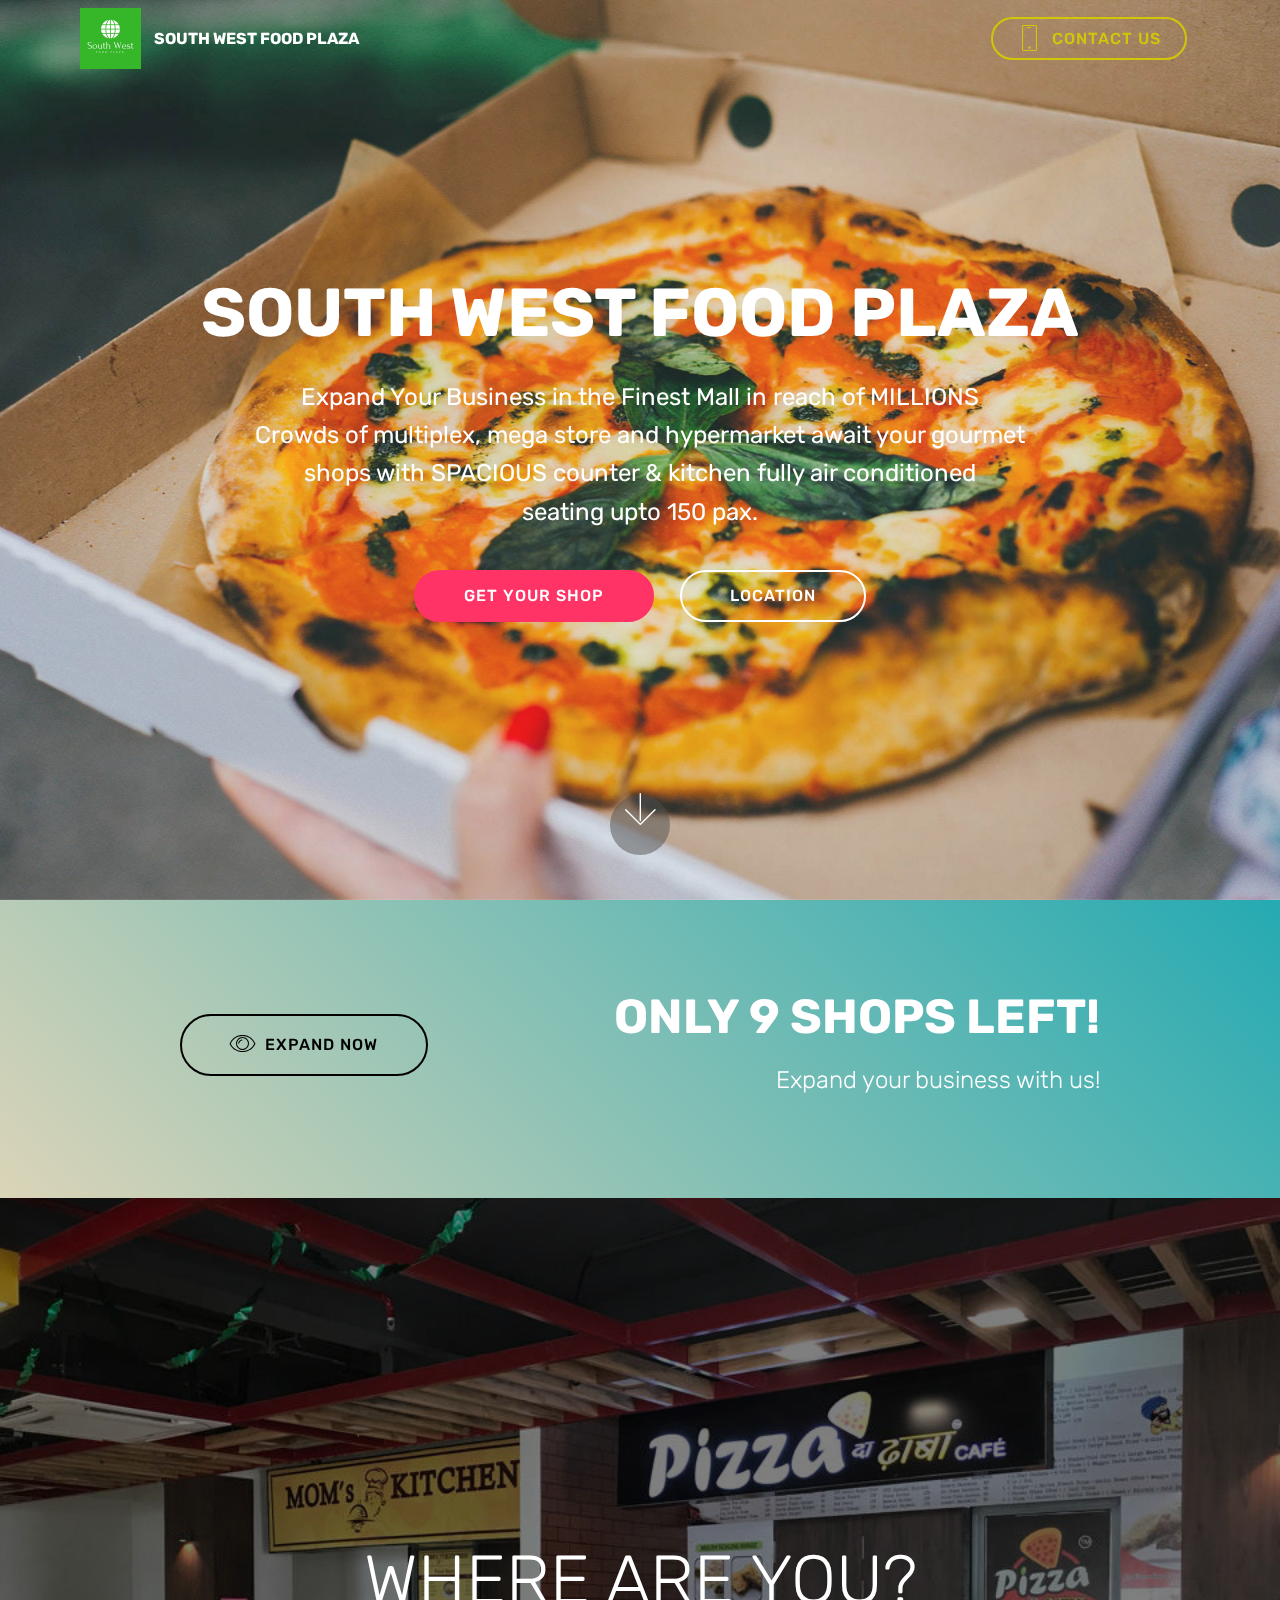
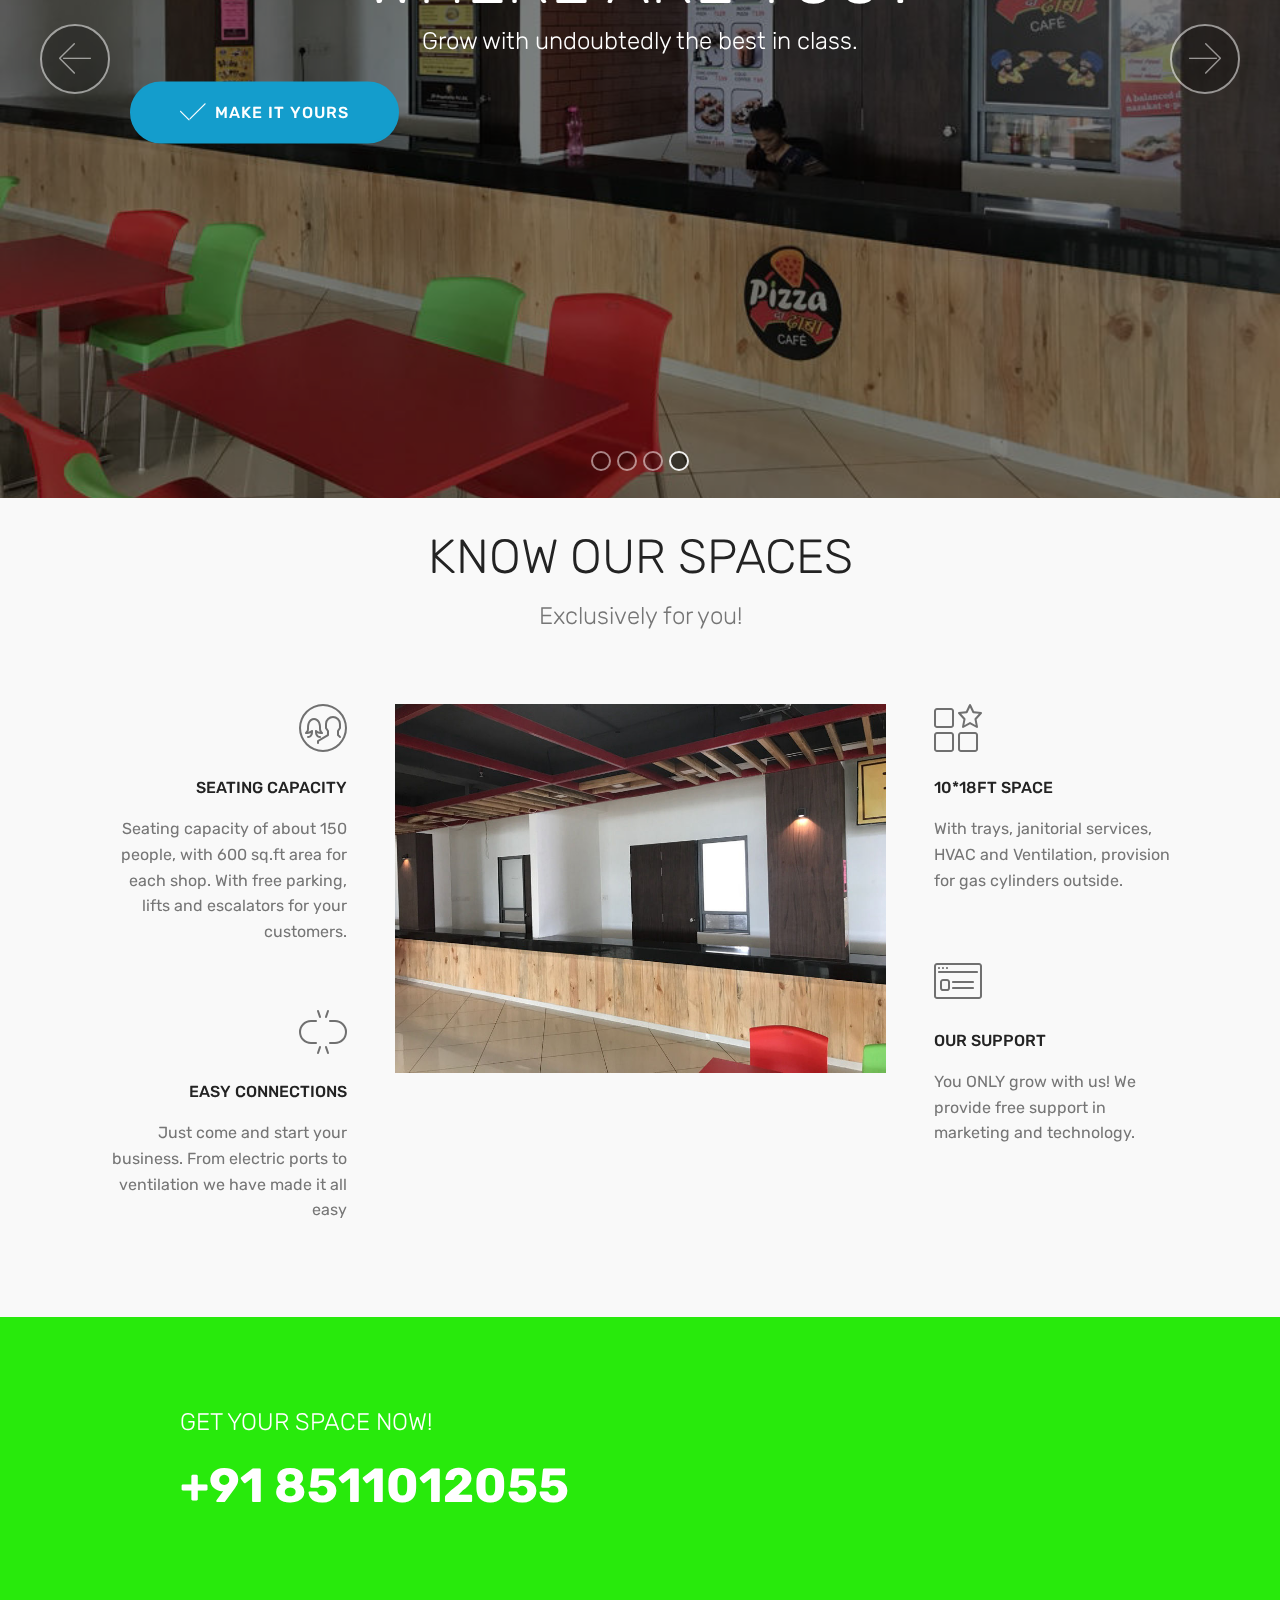
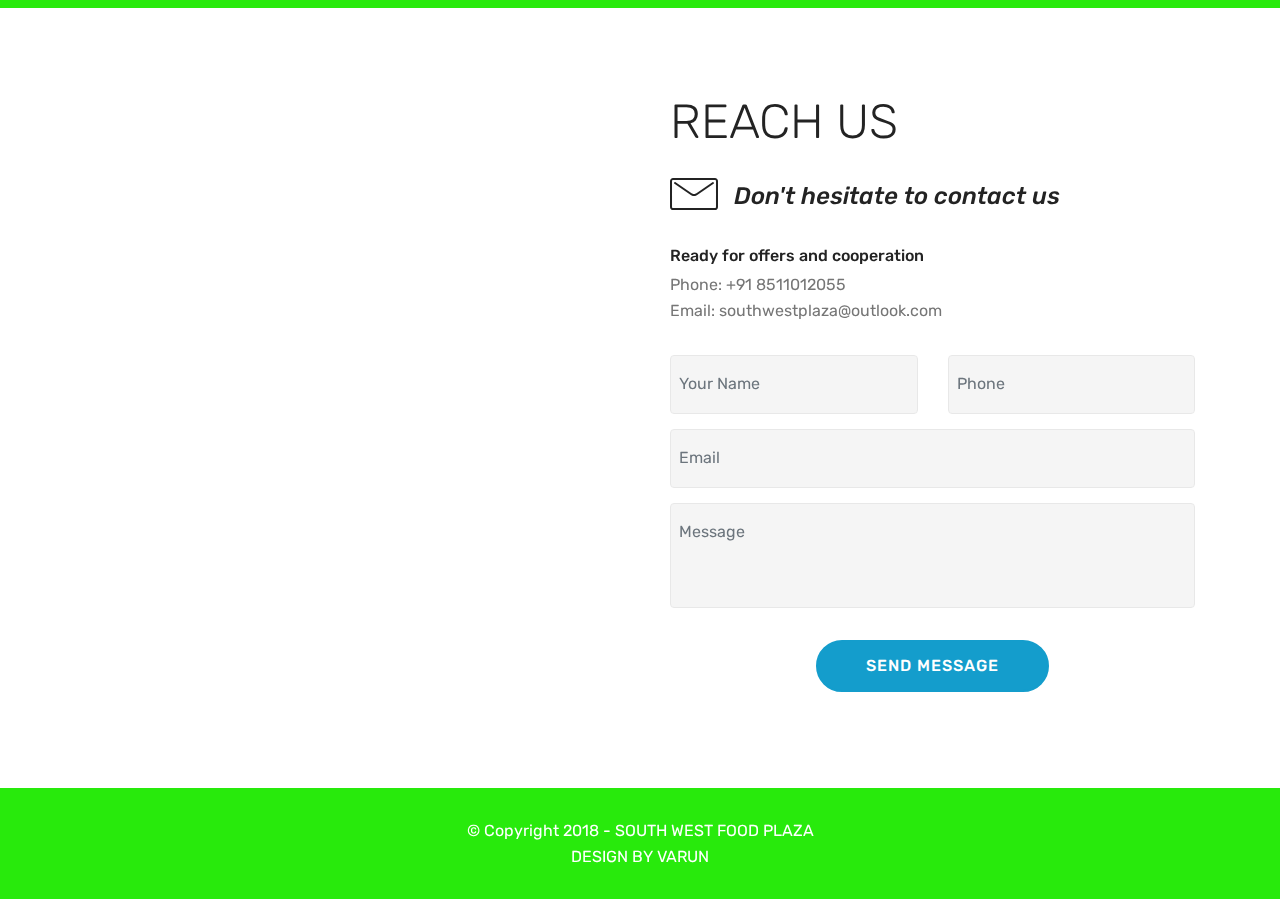
==== commit 297c8c24: "create github pages" ====
--- a/index.html
+++ b/index.html
@@ -47,30 +47,18 @@
             </div>
         </div>
         <div class="collapse navbar-collapse" id="navbarSupportedContent">
-            <ul class="navbar-nav nav-dropdown" data-app-modern-menu="true"><li class="nav-item">
-                    <a class="nav-link link text-white display-4" href="https://mobirise.com"></a>
-                </li>
-                <li class="nav-item">
-                    <a class="nav-link link text-white display-4" href="https://mobirise.com">
-                        <span class="mbri-search mbr-iconfont mbr-iconfont-btn"></span>
-                        About Us
-                    </a>
-                </li></ul>
-            <div class="navbar-buttons mbr-section-btn">
-                <a class="btn btn-sm btn-primary display-4" href="https://mobirise.com">
-                    <span class="mbri-save mbr-iconfont mbr-iconfont-btn "></span>
-                    Try It Now!
-                </a>
-            </div>
+            
+            <div class="navbar-buttons mbr-section-btn"><a class="btn btn-sm btn-success-outline display-4" href="page1.html"><span class="mbri-mobile mbr-iconfont mbr-iconfont-btn"></span>
+                    CONTACT US</a></div>
         </div>
     </nav>
 </section>
 
-<section class="engine"><a href="https://mobirise.me/c">free web builder</a></section><section class="cid-qVx8zXvweD mbr-fullscreen mbr-parallax-background" id="header2-1">
-
-    
-
-    
+<section class="engine"><a href="https://mobirise.me/n">landing page templates</a></section><section class="cid-qVx8zXvweD mbr-fullscreen mbr-parallax-background" id="header2-1">
+
+    
+
+    <div class="mbr-overlay" style="opacity: 0.1; background-color: rgb(255, 255, 255);"></div>
 
     <div class="container align-center">
         <div class="row justify-content-md-center">
@@ -260,7 +248,7 @@
                     <div data-form-alert="" hidden="">Our executive will reach  you soon! Thanks for filling it out.
 Meanwhile you can also call us at +918511012055
 </div>
-                    <form class="block mbr-form" action="https://mobirise.com/" method="post" data-form-title="Mobirise Form"><input type="hidden" name="email" data-form-email="true" value="b7MicfJDy/XKs/OUIiARPNu655ievDtXEq/2Sh0dyBtvnfAI6kInVXlQuK27JinU3XzfVcvBf717mOgK5f84UMV/BXUkROOGXqDyAlb/FLJLrWDrvJC8BXkb0c33Dv3D" data-form-field="Email">
+                    <form class="block mbr-form" action="https://mobirise.com/" method="post" data-form-title="Mobirise Form"><input type="hidden" name="email" data-form-email="true" value="OI6HmIvNl0j979sbHQ0qdu07+xEg1UaoqlOmTW6vIHjwaXmNby4r/9dv/uaQUSJGJqxHUINhQ9/+pHdOdNHkjA2cwMqFGFNGwfgEeOaSxFuXHvqjLQ3+ynI8M6l0rXLR" data-form-field="Email">
                         <div class="row">
                             <div class="col-md-6 multi-horizontal" data-for="name">
                                 <input type="text" class="form-control input" name="name" data-form-field="Name" placeholder="Your Name" required="" id="name-form4-8">
--- a/assets/mobirise/css/mbr-additional.css
+++ b/assets/mobirise/css/mbr-additional.css
@@ -1754,7 +1754,11 @@
   color: #28ea0c !important;
 }
 .cid-qVx8zXvweD {
-  background-image: url("../../../assets/images/jumbotron.jpg");
+  background-image: url("../../../assets/images/mbr-1618x1080.jpg");
+}
+.cid-qVx8zXvweD .mbr-text,
+.cid-qVx8zXvweD .mbr-section-btn {
+  color: #ffffff;
 }
 .cid-qVxaevqGNC {
   padding-top: 90px;
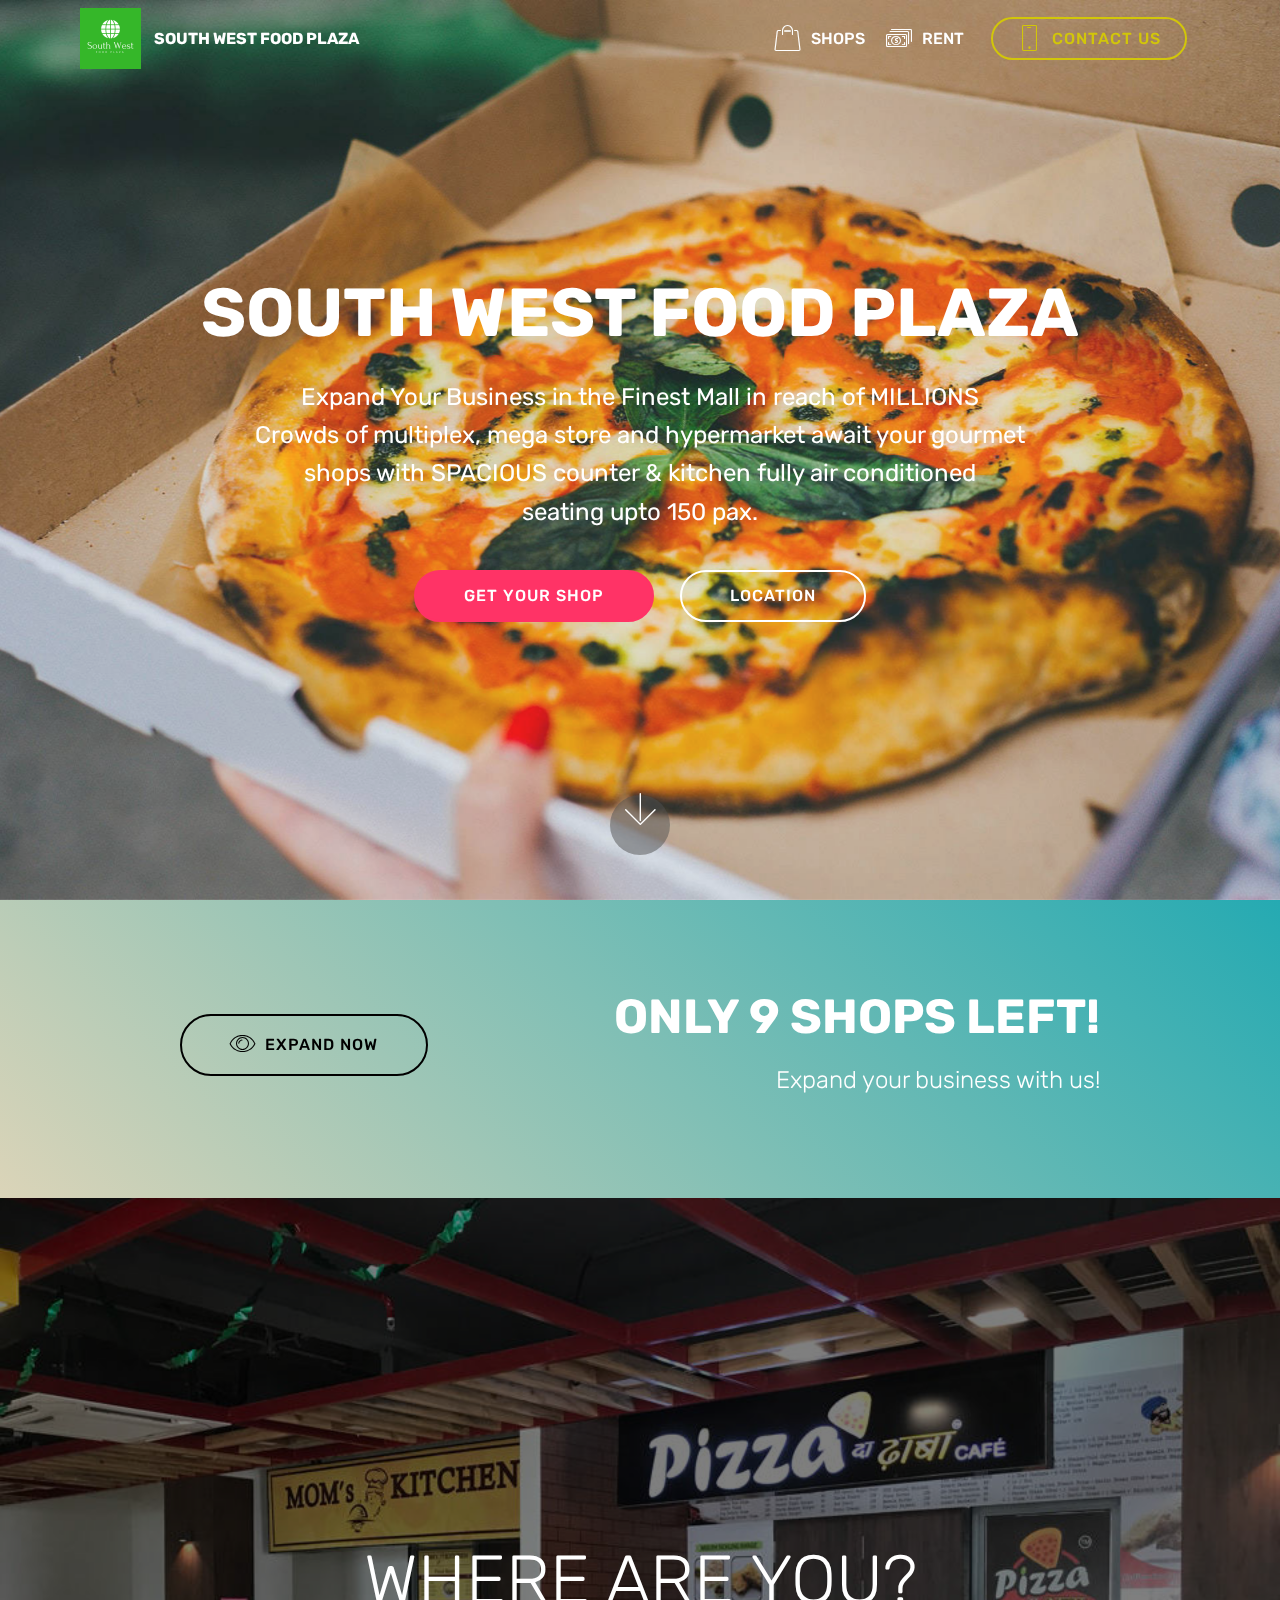
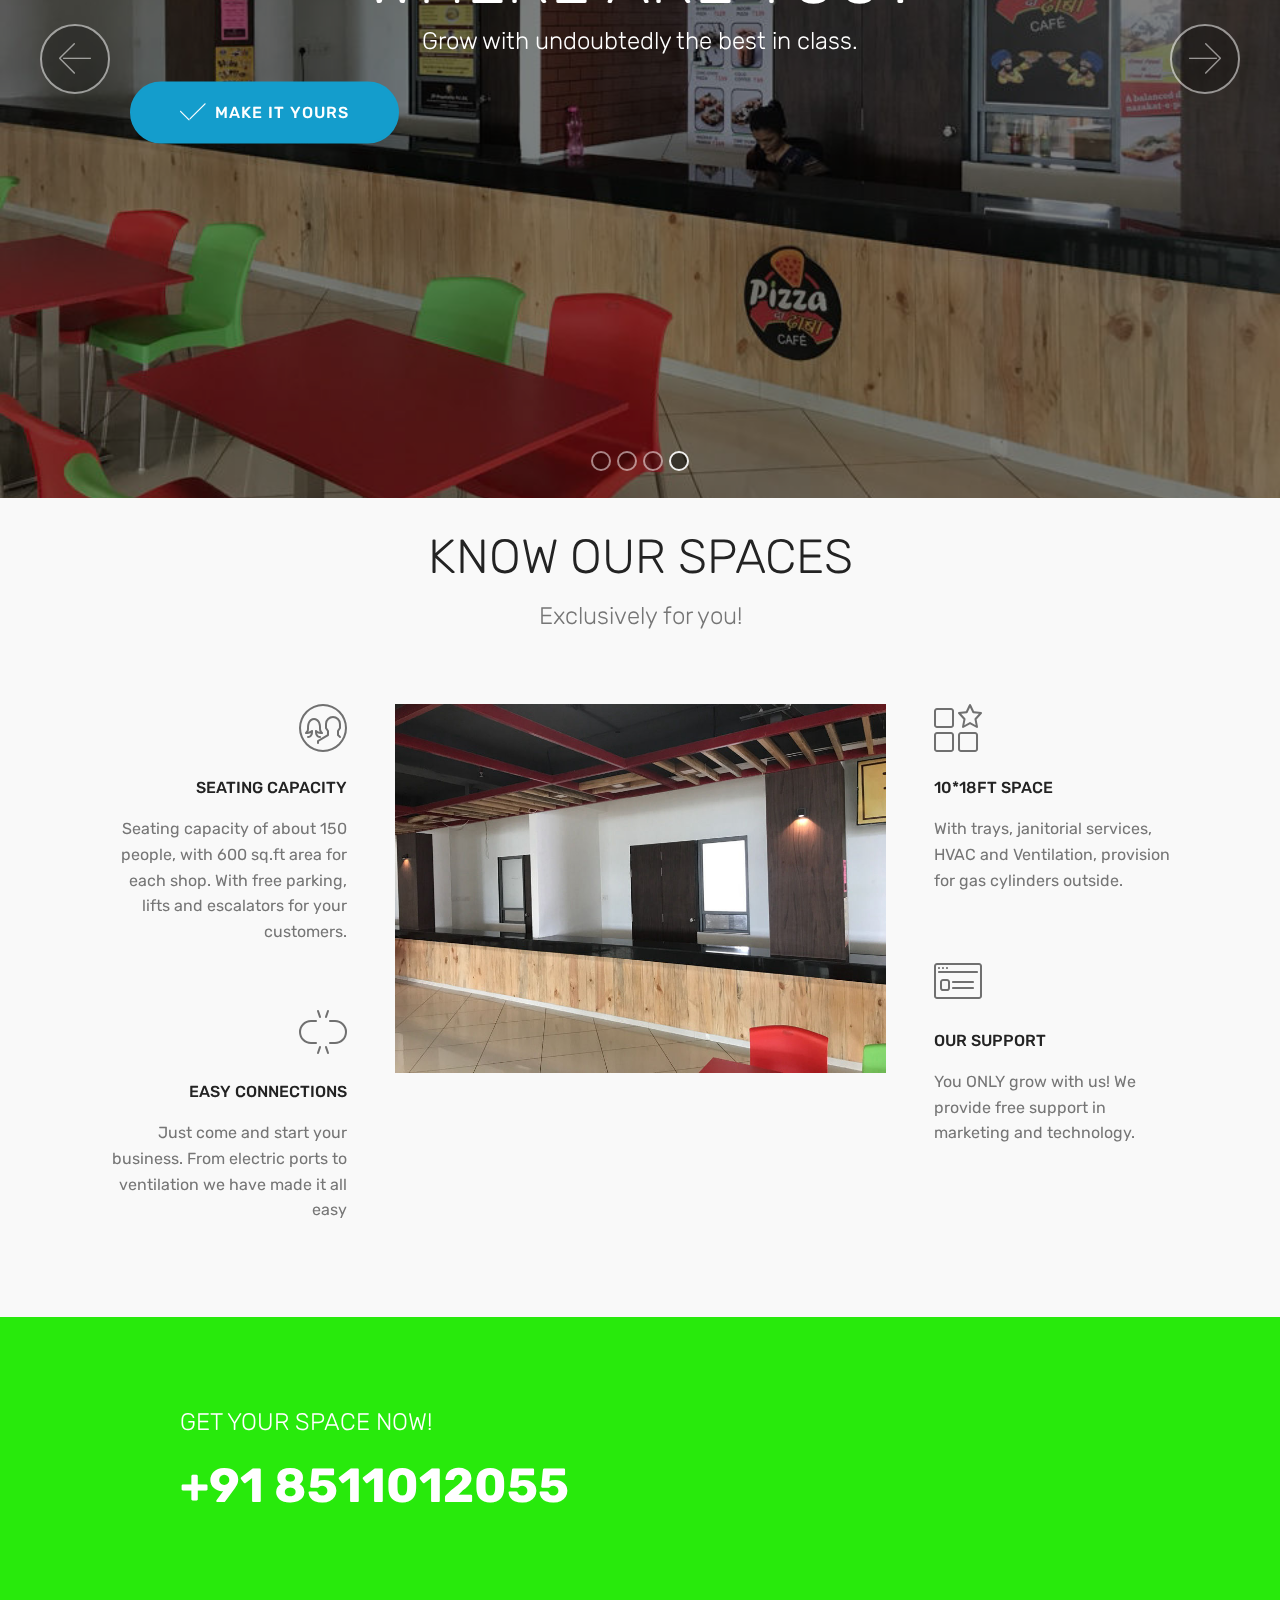
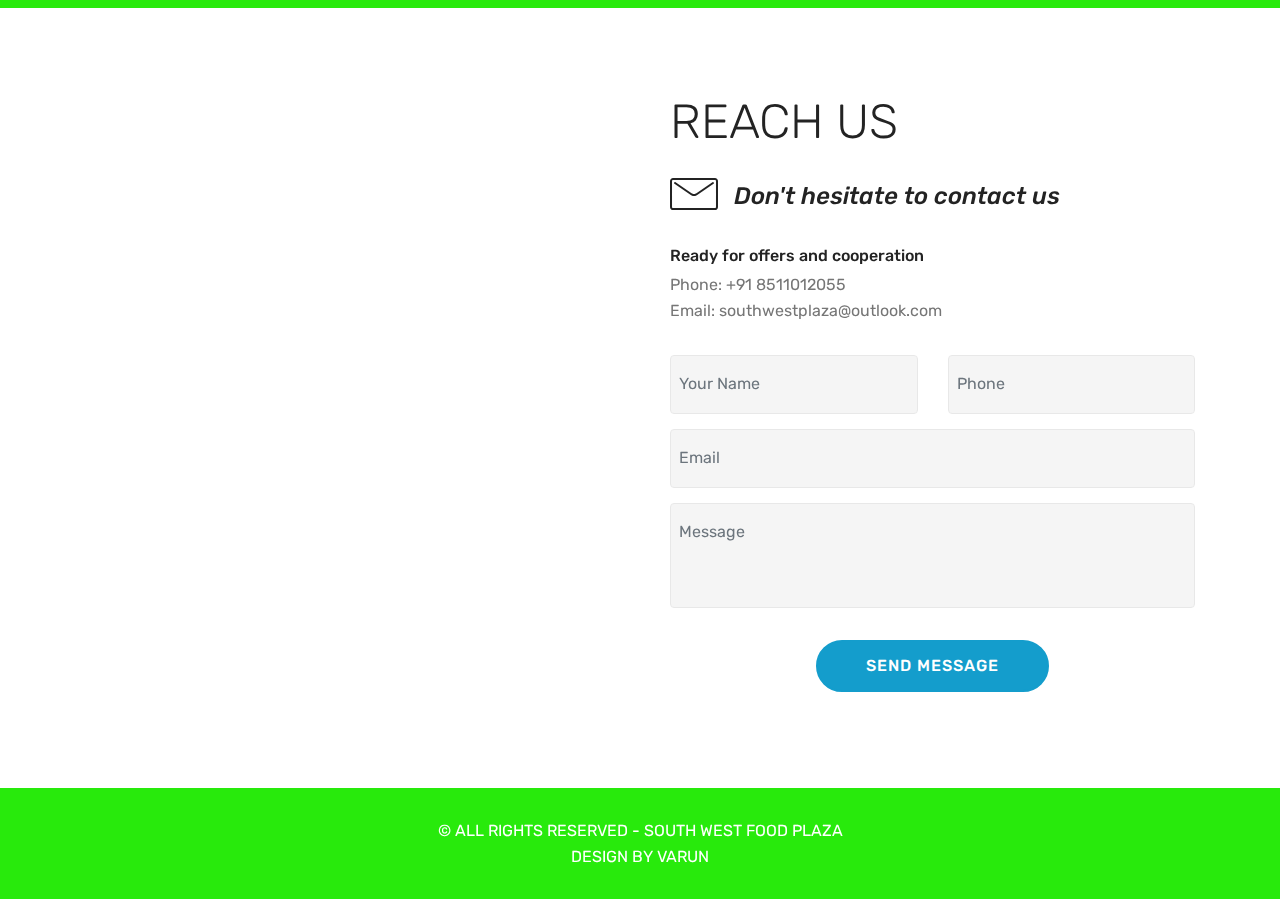
==== commit 38e9d4fa: "create github pages" ====
--- a/index.html
+++ b/index.html
@@ -47,14 +47,20 @@
             </div>
         </div>
         <div class="collapse navbar-collapse" id="navbarSupportedContent">
-            
+            <ul class="navbar-nav nav-dropdown" data-app-modern-menu="true"><li class="nav-item">
+                    <a class="nav-link link text-white display-4" href="https://mobirise.com"><span class="mbri-shopping-bag mbr-iconfont mbr-iconfont-btn"></span>SHOPS</a>
+                </li>
+                <li class="nav-item">
+                    <a class="nav-link link text-white display-4" href="https://mobirise.com"><span class="mbri-cash mbr-iconfont mbr-iconfont-btn"></span>
+                        RENT&nbsp;</a>
+                </li></ul>
             <div class="navbar-buttons mbr-section-btn"><a class="btn btn-sm btn-success-outline display-4" href="page1.html"><span class="mbri-mobile mbr-iconfont mbr-iconfont-btn"></span>
                     CONTACT US</a></div>
         </div>
     </nav>
 </section>
 
-<section class="engine"><a href="https://mobirise.me/n">landing page templates</a></section><section class="cid-qVx8zXvweD mbr-fullscreen mbr-parallax-background" id="header2-1">
+<section class="engine"><a href="https://mobirise.me/w">html5 templates</a></section><section class="cid-qVx8zXvweD mbr-fullscreen mbr-parallax-background" id="header2-1">
 
     
 
@@ -248,7 +254,7 @@
                     <div data-form-alert="" hidden="">Our executive will reach  you soon! Thanks for filling it out.
 Meanwhile you can also call us at +918511012055
 </div>
-                    <form class="block mbr-form" action="https://mobirise.com/" method="post" data-form-title="Mobirise Form"><input type="hidden" name="email" data-form-email="true" value="OI6HmIvNl0j979sbHQ0qdu07+xEg1UaoqlOmTW6vIHjwaXmNby4r/9dv/uaQUSJGJqxHUINhQ9/+pHdOdNHkjA2cwMqFGFNGwfgEeOaSxFuXHvqjLQ3+ynI8M6l0rXLR" data-form-field="Email">
+                    <form class="block mbr-form" action="https://mobirise.com/" method="post" data-form-title="Mobirise Form"><input type="hidden" name="email" data-form-email="true" value="ziFHwlvITEYHxub4TuRG1v80KkecMS+y7tVcQMJIfrVkz5fxh0cGl5G1OvQ67NevDv6oaJWXvQNWVao6XxGWVfy5YkloJ8PeBo/4WAPYbYt1IARG8nOulxBlSWKuup49" data-form-field="Email">
                         <div class="row">
                             <div class="col-md-6 multi-horizontal" data-for="name">
                                 <input type="text" class="form-control input" name="name" data-form-field="Name" placeholder="Your Name" required="" id="name-form4-8">
@@ -281,7 +287,7 @@
         <div class="media-container-row align-center mbr-white">
             <div class="col-12">
                 <p class="mbr-text mb-0 mbr-fonts-style display-7">
-                    © Copyright 2018 - SOUTH WEST FOOD PLAZA<br>DESIGN BY VARUN</p>
+                    © ALL RIGHTS RESERVED - SOUTH WEST FOOD PLAZA<br>DESIGN BY VARUN</p>
             </div>
         </div>
     </div>
--- a/assets/mobirise/css/mbr-additional.css
+++ b/assets/mobirise/css/mbr-additional.css
@@ -2262,3 +2262,623 @@
   padding-bottom: 30px;
   background-color: #28ea0c;
 }
+.cid-qVSrZpG4Zu {
+  padding-top: 60px;
+  padding-bottom: 60px;
+  background-image: url("../../../assets/images/jumbotron.jpg");
+}
+.cid-qVSvjJXQx9 {
+  padding-top: 30px;
+  padding-bottom: 15px;
+  background-color: #f7ed4a;
+}
+.cid-qVSvjJXQx9 .mbr-section-subtitle {
+  color: #7f1933;
+}
+.cid-qVSvjJXQx9 H2 {
+  color: #7f1933;
+}
+.cid-qVx842d8kC .navbar {
+  padding: .5rem 0;
+  background: #333333;
+  transition: none;
+  min-height: 77px;
+}
+.cid-qVx842d8kC .navbar-dropdown.bg-color.transparent.opened {
+  background: #333333;
+}
+.cid-qVx842d8kC a {
+  font-style: normal;
+}
+.cid-qVx842d8kC .nav-item span {
+  padding-right: 0.4em;
+  line-height: 0.5em;
+  vertical-align: text-bottom;
+  position: relative;
+  text-decoration: none;
+}
+.cid-qVx842d8kC .nav-item a {
+  display: flex;
+  align-items: center;
+  justify-content: center;
+  padding: 0.7rem 0 !important;
+  margin: 0rem .65rem !important;
+}
+.cid-qVx842d8kC .nav-item:focus,
+.cid-qVx842d8kC .nav-link:focus {
+  outline: none;
+}
+.cid-qVx842d8kC .btn {
+  padding: 0.4rem 1.5rem;
+  display: inline-flex;
+  align-items: center;
+}
+.cid-qVx842d8kC .btn .mbr-iconfont {
+  font-size: 1.6rem;
+}
+.cid-qVx842d8kC .menu-logo {
+  margin-right: auto;
+}
+.cid-qVx842d8kC .menu-logo .navbar-brand {
+  display: flex;
+  margin-left: 5rem;
+  padding: 0;
+  transition: padding .2s;
+  min-height: 3.8rem;
+  align-items: center;
+}
+.cid-qVx842d8kC .menu-logo .navbar-brand .navbar-caption-wrap {
+  display: -webkit-flex;
+  -webkit-align-items: center;
+  align-items: center;
+  word-break: break-word;
+  min-width: 7rem;
+  margin: .3rem 0;
+}
+.cid-qVx842d8kC .menu-logo .navbar-brand .navbar-caption-wrap .navbar-caption {
+  line-height: 1.2rem !important;
+  padding-right: 2rem;
+}
+.cid-qVx842d8kC .menu-logo .navbar-brand .navbar-logo {
+  font-size: 4rem;
+  transition: font-size 0.25s;
+}
+.cid-qVx842d8kC .menu-logo .navbar-brand .navbar-logo img {
+  display: flex;
+}
+.cid-qVx842d8kC .menu-logo .navbar-brand .navbar-logo .mbr-iconfont {
+  transition: font-size 0.25s;
+}
+.cid-qVx842d8kC .navbar-toggleable-sm .navbar-collapse {
+  justify-content: flex-end;
+  -webkit-justify-content: flex-end;
+  padding-right: 5rem;
+  width: auto;
+}
+.cid-qVx842d8kC .navbar-toggleable-sm .navbar-collapse .navbar-nav {
+  flex-wrap: wrap;
+  -webkit-flex-wrap: wrap;
+  padding-left: 0;
+}
+.cid-qVx842d8kC .navbar-toggleable-sm .navbar-collapse .navbar-nav .nav-item {
+  -webkit-align-self: center;
+  align-self: center;
+}
+.cid-qVx842d8kC .navbar-toggleable-sm .navbar-collapse .navbar-buttons {
+  padding-left: 0;
+  padding-bottom: 0;
+}
+.cid-qVx842d8kC .dropdown .dropdown-menu {
+  background: #333333;
+  display: none;
+  position: absolute;
+  min-width: 5rem;
+  padding-top: 1.4rem;
+  padding-bottom: 1.4rem;
+  text-align: left;
+}
+.cid-qVx842d8kC .dropdown .dropdown-menu .dropdown-item {
+  width: auto;
+  padding: 0.235em 1.5385em 0.235em 1.5385em !important;
+}
+.cid-qVx842d8kC .dropdown .dropdown-menu .dropdown-item::after {
+  right: 0.5rem;
+}
+.cid-qVx842d8kC .dropdown .dropdown-menu .dropdown-submenu {
+  margin: 0;
+}
+.cid-qVx842d8kC .dropdown.open > .dropdown-menu {
+  display: block;
+}
+.cid-qVx842d8kC .navbar-toggleable-sm.opened:after {
+  position: absolute;
+  width: 100vw;
+  height: 100vh;
+  content: '';
+  background-color: rgba(0, 0, 0, 0.1);
+  left: 0;
+  bottom: 0;
+  transform: translateY(100%);
+  -webkit-transform: translateY(100%);
+  z-index: 1000;
+}
+.cid-qVx842d8kC .navbar.navbar-short {
+  min-height: 60px;
+  transition: all .2s;
+}
+.cid-qVx842d8kC .navbar.navbar-short .navbar-toggler-right {
+  top: 20px;
+}
+.cid-qVx842d8kC .navbar.navbar-short .navbar-logo a {
+  font-size: 2.5rem !important;
+  line-height: 2.5rem;
+  transition: font-size 0.25s;
+}
+.cid-qVx842d8kC .navbar.navbar-short .navbar-logo a .mbr-iconfont {
+  font-size: 2.5rem !important;
+}
+.cid-qVx842d8kC .navbar.navbar-short .navbar-logo a img {
+  height: 3rem !important;
+}
+.cid-qVx842d8kC .navbar.navbar-short .navbar-brand {
+  min-height: 3rem;
+}
+.cid-qVx842d8kC button.navbar-toggler {
+  width: 31px;
+  height: 18px;
+  cursor: pointer;
+  transition: all .2s;
+  top: 1.5rem;
+  right: 1rem;
+}
+.cid-qVx842d8kC button.navbar-toggler:focus {
+  outline: none;
+}
+.cid-qVx842d8kC button.navbar-toggler .hamburger span {
+  position: absolute;
+  right: 0;
+  width: 30px;
+  height: 2px;
+  border-right: 5px;
+  background-color: #ffffff;
+}
+.cid-qVx842d8kC button.navbar-toggler .hamburger span:nth-child(1) {
+  top: 0;
+  transition: all .2s;
+}
+.cid-qVx842d8kC button.navbar-toggler .hamburger span:nth-child(2) {
+  top: 8px;
+  transition: all .15s;
+}
+.cid-qVx842d8kC button.navbar-toggler .hamburger span:nth-child(3) {
+  top: 8px;
+  transition: all .15s;
+}
+.cid-qVx842d8kC button.navbar-toggler .hamburger span:nth-child(4) {
+  top: 16px;
+  transition: all .2s;
+}
+.cid-qVx842d8kC nav.opened .hamburger span:nth-child(1) {
+  top: 8px;
+  width: 0;
+  opacity: 0;
+  right: 50%;
+  transition: all .2s;
+}
+.cid-qVx842d8kC nav.opened .hamburger span:nth-child(2) {
+  -webkit-transform: rotate(45deg);
+  transform: rotate(45deg);
+  transition: all .25s;
+}
+.cid-qVx842d8kC nav.opened .hamburger span:nth-child(3) {
+  -webkit-transform: rotate(-45deg);
+  transform: rotate(-45deg);
+  transition: all .25s;
+}
+.cid-qVx842d8kC nav.opened .hamburger span:nth-child(4) {
+  top: 8px;
+  width: 0;
+  opacity: 0;
+  right: 50%;
+  transition: all .2s;
+}
+.cid-qVx842d8kC .collapsed.navbar-expand {
+  flex-direction: column;
+}
+.cid-qVx842d8kC .collapsed .btn {
+  display: flex;
+}
+.cid-qVx842d8kC .collapsed .navbar-collapse {
+  display: none !important;
+  padding-right: 0 !important;
+}
+.cid-qVx842d8kC .collapsed .navbar-collapse.collapsing,
+.cid-qVx842d8kC .collapsed .navbar-collapse.show {
+  display: block !important;
+}
+.cid-qVx842d8kC .collapsed .navbar-collapse.collapsing .navbar-nav,
+.cid-qVx842d8kC .collapsed .navbar-collapse.show .navbar-nav {
+  display: block;
+  text-align: center;
+}
+.cid-qVx842d8kC .collapsed .navbar-collapse.collapsing .navbar-nav .nav-item,
+.cid-qVx842d8kC .collapsed .navbar-collapse.show .navbar-nav .nav-item {
+  clear: both;
+}
+.cid-qVx842d8kC .collapsed .navbar-collapse.collapsing .navbar-buttons,
+.cid-qVx842d8kC .collapsed .navbar-collapse.show .navbar-buttons {
+  text-align: center;
+}
+.cid-qVx842d8kC .collapsed .navbar-collapse.collapsing .navbar-buttons:last-child,
+.cid-qVx842d8kC .collapsed .navbar-collapse.show .navbar-buttons:last-child {
+  margin-bottom: 1rem;
+}
+.cid-qVx842d8kC .collapsed button.navbar-toggler {
+  display: block;
+}
+.cid-qVx842d8kC .collapsed .navbar-brand {
+  margin-left: 1rem !important;
+}
+.cid-qVx842d8kC .collapsed .navbar-toggleable-sm {
+  flex-direction: column;
+  -webkit-flex-direction: column;
+}
+.cid-qVx842d8kC .collapsed .dropdown .dropdown-menu {
+  width: 100%;
+  text-align: center;
+  position: relative;
+  opacity: 0;
+  display: block;
+  height: 0;
+  visibility: hidden;
+  padding: 0;
+  transition-duration: .5s;
+  transition-property: opacity,padding,height;
+}
+.cid-qVx842d8kC .collapsed .dropdown.open > .dropdown-menu {
+  position: relative;
+  opacity: 1;
+  height: auto;
+  padding: 1.4rem 0;
+  visibility: visible;
+}
+.cid-qVx842d8kC .collapsed .dropdown .dropdown-submenu {
+  left: 0;
+  text-align: center;
+  width: 100%;
+}
+.cid-qVx842d8kC .collapsed .dropdown .dropdown-toggle[data-toggle="dropdown-submenu"]::after {
+  margin-top: 0;
+  position: inherit;
+  right: 0;
+  top: 50%;
+  display: inline-block;
+  width: 0;
+  height: 0;
+  margin-left: .3em;
+  vertical-align: middle;
+  content: "";
+  border-top: .30em solid;
+  border-right: .30em solid transparent;
+  border-left: .30em solid transparent;
+}
+@media (max-width: 991px) {
+  .cid-qVx842d8kC .navbar-expand {
+    flex-direction: column;
+  }
+  .cid-qVx842d8kC img {
+    height: 3.8rem !important;
+  }
+  .cid-qVx842d8kC .btn {
+    display: flex;
+  }
+  .cid-qVx842d8kC button.navbar-toggler {
+    display: block;
+  }
+  .cid-qVx842d8kC .navbar-brand {
+    margin-left: 1rem !important;
+  }
+  .cid-qVx842d8kC .navbar-toggleable-sm {
+    flex-direction: column;
+    -webkit-flex-direction: column;
+  }
+  .cid-qVx842d8kC .navbar-collapse {
+    display: none !important;
+    padding-right: 0 !important;
+  }
+  .cid-qVx842d8kC .navbar-collapse.collapsing,
+  .cid-qVx842d8kC .navbar-collapse.show {
+    display: block !important;
+  }
+  .cid-qVx842d8kC .navbar-collapse.collapsing .navbar-nav,
+  .cid-qVx842d8kC .navbar-collapse.show .navbar-nav {
+    display: block;
+    text-align: center;
+  }
+  .cid-qVx842d8kC .navbar-collapse.collapsing .navbar-nav .nav-item,
+  .cid-qVx842d8kC .navbar-collapse.show .navbar-nav .nav-item {
+    clear: both;
+  }
+  .cid-qVx842d8kC .navbar-collapse.collapsing .navbar-buttons,
+  .cid-qVx842d8kC .navbar-collapse.show .navbar-buttons {
+    text-align: center;
+  }
+  .cid-qVx842d8kC .navbar-collapse.collapsing .navbar-buttons:last-child,
+  .cid-qVx842d8kC .navbar-collapse.show .navbar-buttons:last-child {
+    margin-bottom: 1rem;
+  }
+  .cid-qVx842d8kC .dropdown .dropdown-menu {
+    width: 100%;
+    text-align: center;
+    position: relative;
+    opacity: 0;
+    display: block;
+    height: 0;
+    visibility: hidden;
+    padding: 0;
+    transition-duration: .5s;
+    transition-property: opacity,padding,height;
+  }
+  .cid-qVx842d8kC .dropdown.open > .dropdown-menu {
+    position: relative;
+    opacity: 1;
+    height: auto;
+    padding: 1.4rem 0;
+    visibility: visible;
+  }
+  .cid-qVx842d8kC .dropdown .dropdown-submenu {
+    left: 0;
+    text-align: center;
+    width: 100%;
+  }
+  .cid-qVx842d8kC .dropdown .dropdown-toggle[data-toggle="dropdown-submenu"]::after {
+    margin-top: 0;
+    position: inherit;
+    right: 0;
+    top: 50%;
+    display: inline-block;
+    width: 0;
+    height: 0;
+    margin-left: .3em;
+    vertical-align: middle;
+    content: "";
+    border-top: .30em solid;
+    border-right: .30em solid transparent;
+    border-left: .30em solid transparent;
+  }
+}
+@media (min-width: 767px) {
+  .cid-qVx842d8kC .menu-logo {
+    flex-shrink: 0;
+  }
+}
+.cid-qVx842d8kC .navbar-collapse {
+  flex-basis: auto;
+}
+.cid-qVx842d8kC .nav-link:hover,
+.cid-qVx842d8kC .dropdown-item:hover {
+  color: #28ea0c !important;
+}
+.cid-qVSsDpucjC {
+  padding-top: 15px;
+  padding-bottom: 30px;
+  background-color: #ffffff;
+}
+.cid-qVSsDpucjC .counter-container {
+  color: #767676;
+}
+.cid-qVSsDpucjC .counter-container ol {
+  margin-bottom: 0;
+  counter-reset: myCounter;
+}
+.cid-qVSsDpucjC .counter-container ol li {
+  margin-bottom: 1rem;
+}
+.cid-qVSsDpucjC .counter-container ol li {
+  list-style: none;
+  padding-left: .5rem;
+}
+.cid-qVSsDpucjC .counter-container ol li:before {
+  position: absolute;
+  left: 0px;
+  margin-top: -10px;
+  counter-increment: myCounter;
+  content: counter(myCounter);
+  display: inline-block;
+  text-align: center;
+  margin: 5px 10px;
+  line-height: 40px;
+  transition: all .2s;
+  color: #ffffff;
+  background: #149dcc;
+  width: 40px;
+  height: 40px;
+  border-radius: 50%;
+}
+.cid-qVSsDpucjC .mbr-text B {
+  color: #3611f4;
+}
+.cid-qVSsDpucjC .mbr-text LI {
+  color: #3611f4;
+}
+.cid-qVSsDpucjC .mbr-text FONT {
+  color: #3611f4;
+}
+.cid-qVSAIx6pxQ {
+  padding-top: 15px;
+  padding-bottom: 15px;
+  background-color: #ffffff;
+}
+.cid-qVSAIx6pxQ .mbr-text,
+.cid-qVSAIx6pxQ blockquote {
+  color: #767676;
+}
+.cid-qVSAIx6pxQ .mbr-text B {
+  color: #232323;
+}
+.cid-qVSwTYmpXo {
+  padding-top: 30px;
+  padding-bottom: 15px;
+  background-color: #f7ed4a;
+}
+.cid-qVSwTYmpXo .mbr-section-subtitle {
+  color: #7f1933;
+}
+.cid-qVSx3fh7Lu {
+  padding-top: 60px;
+  padding-bottom: 60px;
+  background-color: #ffffff;
+}
+.cid-qVSx3fh7Lu .counter-container {
+  color: #767676;
+}
+.cid-qVSx3fh7Lu .counter-container ol {
+  margin-bottom: 0;
+  counter-reset: myCounter;
+}
+.cid-qVSx3fh7Lu .counter-container ol li {
+  margin-bottom: 1rem;
+}
+.cid-qVSx3fh7Lu .counter-container ol li {
+  list-style: none;
+  padding-left: .5rem;
+}
+.cid-qVSx3fh7Lu .counter-container ol li:before {
+  position: absolute;
+  left: 0px;
+  margin-top: -10px;
+  counter-increment: myCounter;
+  content: counter(myCounter);
+  display: inline-block;
+  text-align: center;
+  margin: 5px 10px;
+  line-height: 40px;
+  transition: all .2s;
+  color: #ffffff;
+  background: #149dcc;
+  width: 40px;
+  height: 40px;
+  border-radius: 50%;
+}
+.cid-qVSx3fh7Lu .mbr-text LI {
+  color: #7f1933;
+}
+.cid-qVSzvk1uI7 {
+  padding-top: 15px;
+  padding-bottom: 30px;
+  background-color: #ffffff;
+}
+.cid-qVSzvk1uI7 .mbr-text,
+.cid-qVSzvk1uI7 blockquote {
+  color: #767676;
+}
+.cid-qVSzvk1uI7 .mbr-text {
+  color: #232323;
+}
+.cid-qVSyEdawVh {
+  padding-top: 90px;
+  padding-bottom: 90px;
+  background: linear-gradient(45deg, #dbd4b8, #25aab2);
+}
+.cid-qVSyEdawVh .btn {
+  margin: 0 0 .5rem 0;
+}
+.cid-qVSz6Yf9df {
+  padding-top: 30px;
+  padding-bottom: 15px;
+  background-color: #ffffff;
+}
+.cid-qVSz6Yf9df .mbr-iconfont {
+  font-size: 48px;
+  padding-right: 1rem;
+}
+.cid-qVSz6Yf9df .input {
+  margin-bottom: 15px;
+}
+.cid-qVSz6Yf9df .map {
+  width: 100%;
+  height: 30rem;
+}
+.cid-qVSz6Yf9df .map iframe {
+  width: inherit;
+  height: 100%;
+}
+.cid-qVSz6Yf9df .icon-block {
+  margin-bottom: 10px;
+  display: -webkit-flex;
+  align-items: center;
+  -webkit-align-items: center;
+}
+.cid-qVSz6Yf9df .icon-block .icon-block__icon {
+  display: inline-block;
+  flex-shrink: 0;
+  -webkit-flex-shrink: 0;
+}
+.cid-qVSz6Yf9df .icon-block .icon-block__title {
+  display: inline-block;
+  align-self: center;
+  -webkit-align-self: center;
+  margin-bottom: 0;
+  line-height: 1;
+  font-style: italic;
+}
+.cid-qVSz6Yf9df .mbr-text {
+  color: #767676;
+}
+.cid-qVSz6Yf9df a:not([href]):not([tabindex]) {
+  color: #fff;
+  border-radius: 3px;
+}
+.cid-qVSz6Yf9df .multi-horizontal {
+  flex-grow: 1;
+  -webkit-flex-grow: 1;
+  max-width: 100%;
+}
+.cid-qVSz6Yf9df .input-group-btn {
+  display: block;
+  text-align: center;
+}
+.cid-qVSz6Yf9df .google-map {
+  height: 25rem;
+  position: relative;
+}
+.cid-qVSz6Yf9df .google-map iframe {
+  height: 100%;
+  width: 100%;
+}
+.cid-qVSz6Yf9df .google-map [data-state-details] {
+  color: #6b6763;
+  font-family: Montserrat;
+  height: 1.5em;
+  margin-top: -0.75em;
+  padding-left: 1.25rem;
+  padding-right: 1.25rem;
+  position: absolute;
+  text-align: center;
+  top: 50%;
+  width: 100%;
+}
+.cid-qVSz6Yf9df .google-map[data-state] {
+  background: #e9e5dc;
+}
+.cid-qVSz6Yf9df .google-map[data-state="loading"] [data-state-details] {
+  display: none;
+}
+@media (max-width: 767px) {
+  .cid-qVSz6Yf9df h2 {
+    padding-top: 2rem;
+  }
+}
+@media (min-width: 768px) {
+  .cid-qVSz6Yf9df .container > .row > .col-md-6:first-child {
+    padding-right: 30px;
+  }
+  .cid-qVSz6Yf9df .container > .row > .col-md-6:last-child {
+    padding-left: 30px;
+  }
+}
+.cid-qVxelDwHEP {
+  padding-top: 30px;
+  padding-bottom: 30px;
+  background-color: #28ea0c;
+}
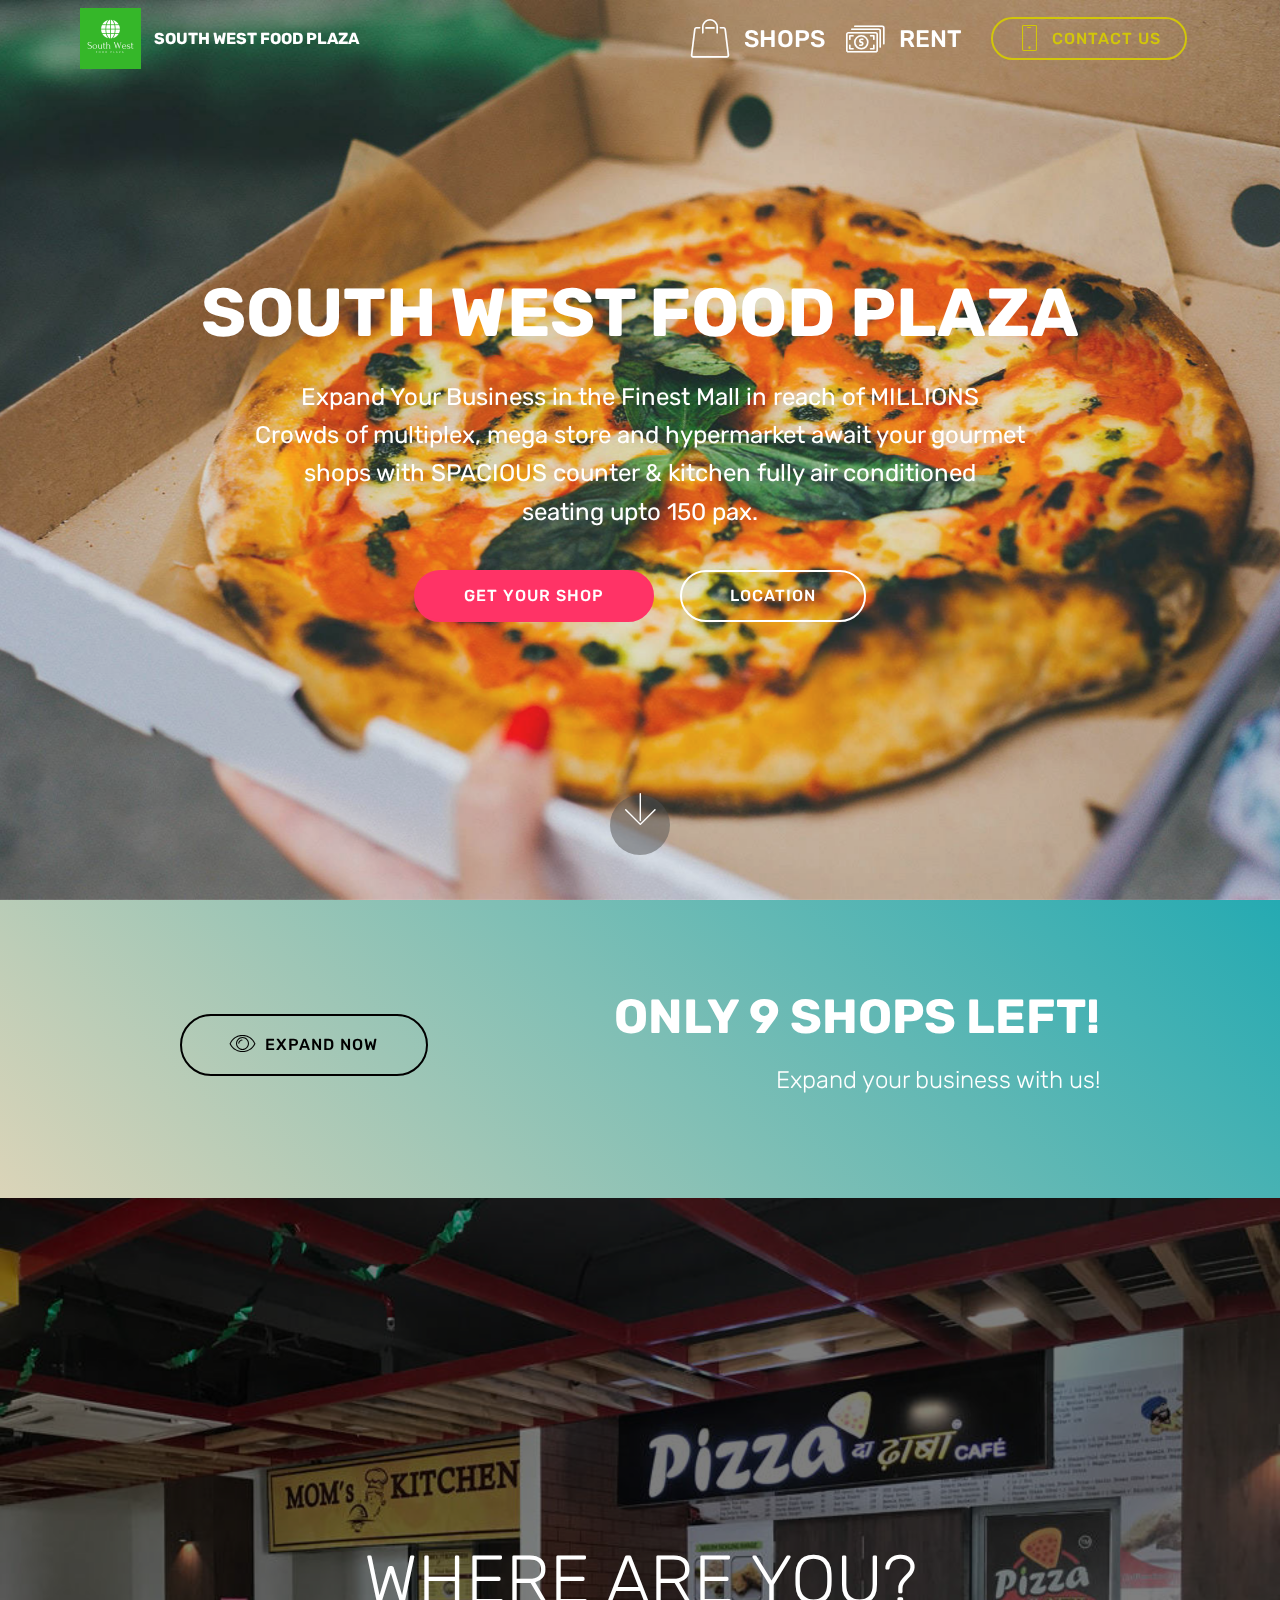
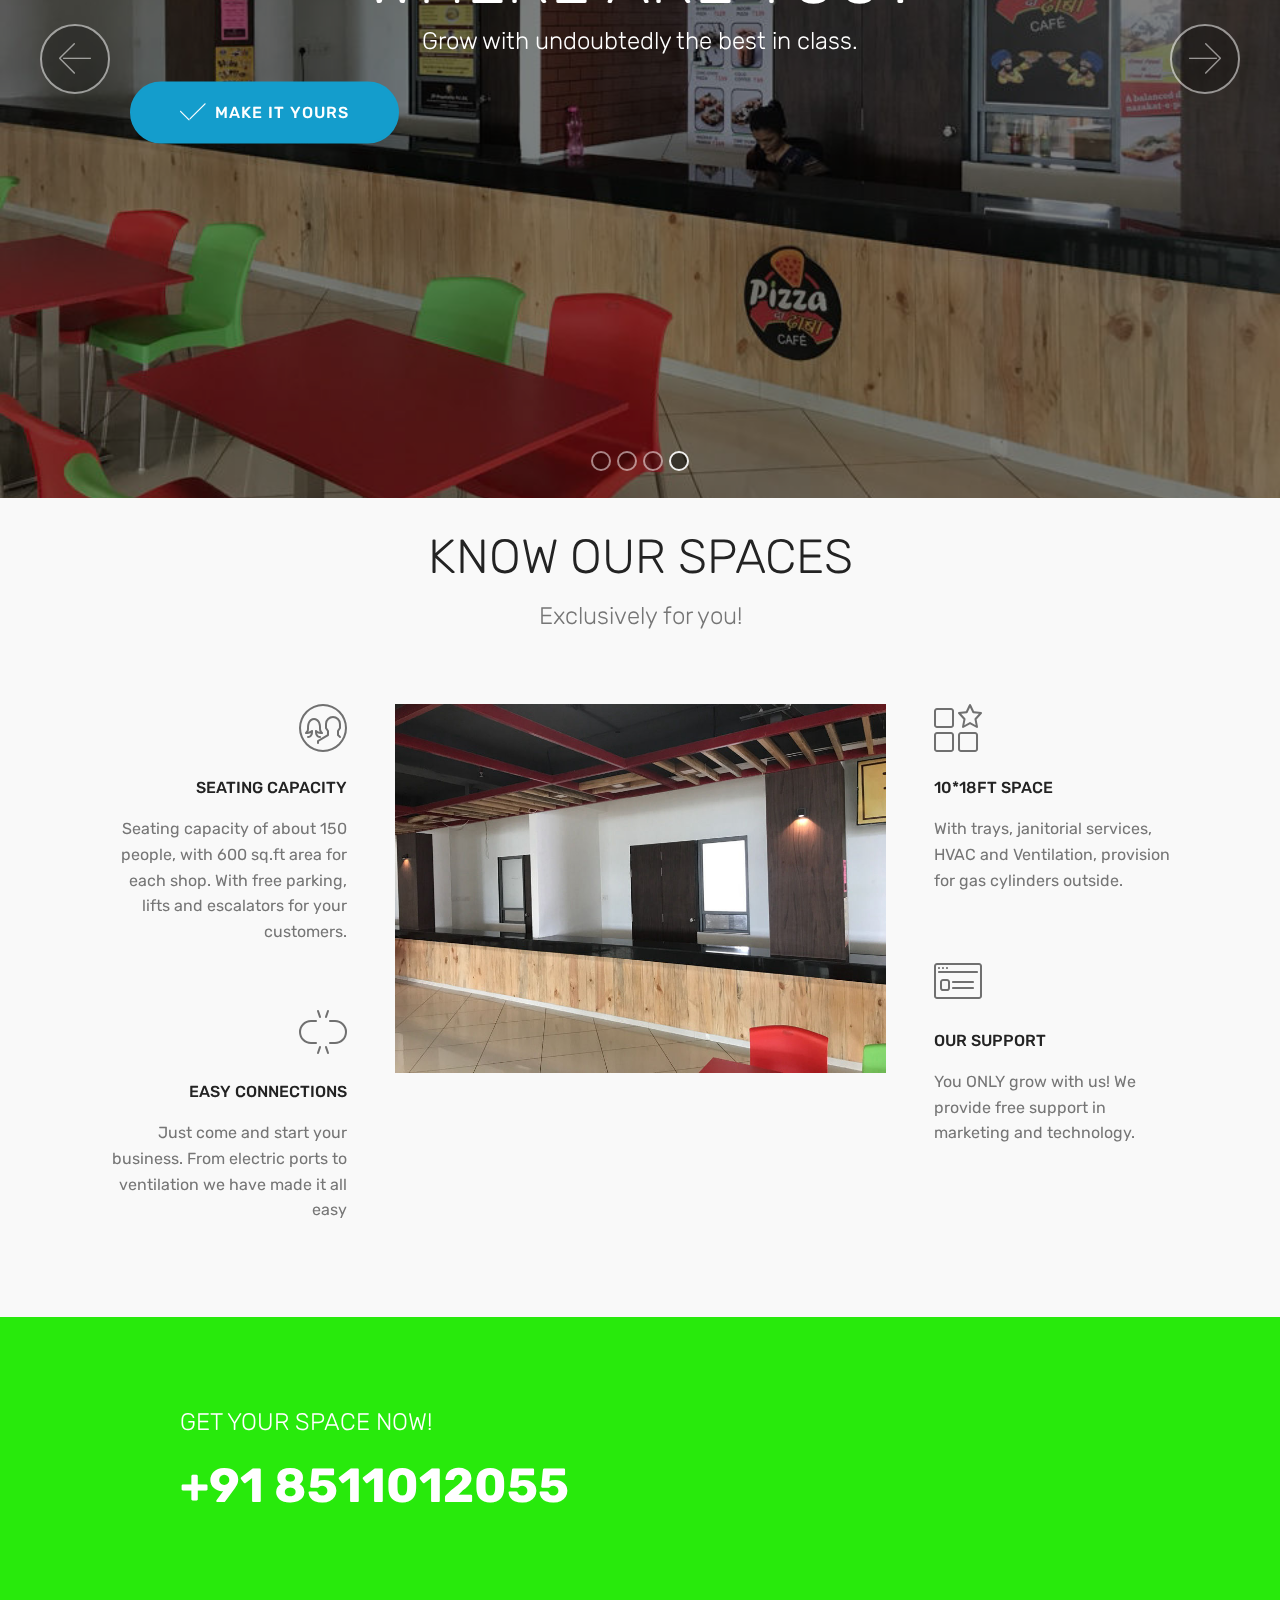
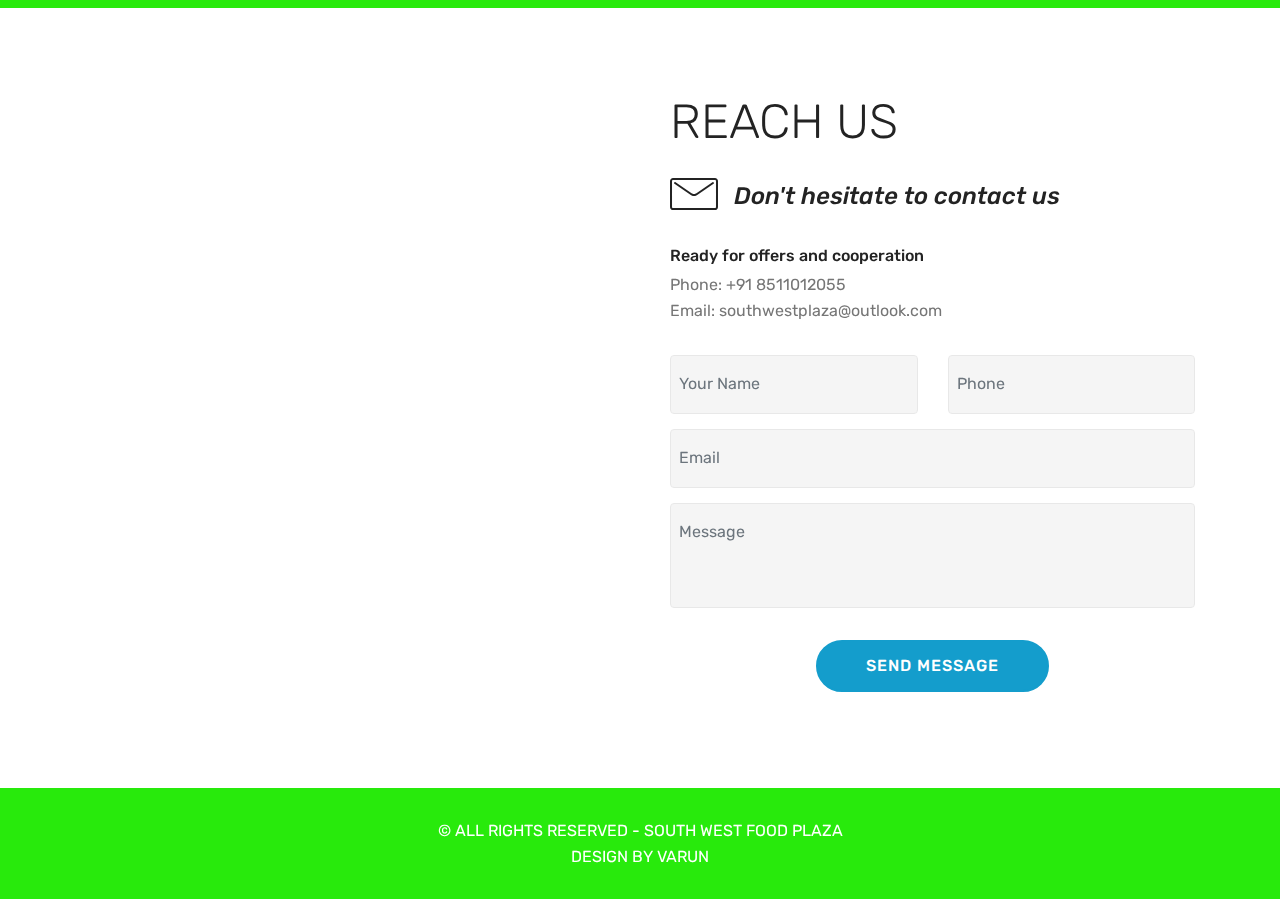
==== commit 4eac5734: "create github pages" ====
--- a/index.html
+++ b/index.html
@@ -48,10 +48,10 @@
         </div>
         <div class="collapse navbar-collapse" id="navbarSupportedContent">
             <ul class="navbar-nav nav-dropdown" data-app-modern-menu="true"><li class="nav-item">
-                    <a class="nav-link link text-white display-4" href="https://mobirise.com"><span class="mbri-shopping-bag mbr-iconfont mbr-iconfont-btn"></span>SHOPS</a>
+                    <a class="nav-link link text-white display-5" href="index.html"><span class="mbri-shopping-bag mbr-iconfont mbr-iconfont-btn"></span>SHOPS</a>
                 </li>
                 <li class="nav-item">
-                    <a class="nav-link link text-white display-4" href="https://mobirise.com"><span class="mbri-cash mbr-iconfont mbr-iconfont-btn"></span>
+                    <a class="nav-link link text-white display-5" href="page2.html"><span class="mbri-cash mbr-iconfont mbr-iconfont-btn"></span>
                         RENT&nbsp;</a>
                 </li></ul>
             <div class="navbar-buttons mbr-section-btn"><a class="btn btn-sm btn-success-outline display-4" href="page1.html"><span class="mbri-mobile mbr-iconfont mbr-iconfont-btn"></span>
@@ -60,7 +60,7 @@
     </nav>
 </section>
 
-<section class="engine"><a href="https://mobirise.me/w">html5 templates</a></section><section class="cid-qVx8zXvweD mbr-fullscreen mbr-parallax-background" id="header2-1">
+<section class="engine"><a href="https://mobirise.me/s">bootstrap theme</a></section><section class="cid-qVx8zXvweD mbr-fullscreen mbr-parallax-background" id="header2-1">
 
     
 
@@ -75,7 +75,7 @@
 <br>Crowds of multiplex, mega store and hypermarket await your gourmet 
 <br>shops with SPACIOUS counter &amp; kitchen fully air conditioned 
 <br>seating upto 150 pax.</p>
-                <div class="mbr-section-btn"><a class="btn btn-md btn-secondary display-4" href="page1.html">GET YOUR SHOP</a>
+                <div class="mbr-section-btn"><a class="btn btn-md btn-secondary display-4" href="page2.html">GET YOUR SHOP</a>
                     <a class="btn btn-md btn-white-outline display-4" href="page1.html#map1-f">LOCATION</a></div>
             </div>
         </div>
@@ -254,7 +254,7 @@
                     <div data-form-alert="" hidden="">Our executive will reach  you soon! Thanks for filling it out.
 Meanwhile you can also call us at +918511012055
 </div>
-                    <form class="block mbr-form" action="https://mobirise.com/" method="post" data-form-title="Mobirise Form"><input type="hidden" name="email" data-form-email="true" value="ziFHwlvITEYHxub4TuRG1v80KkecMS+y7tVcQMJIfrVkz5fxh0cGl5G1OvQ67NevDv6oaJWXvQNWVao6XxGWVfy5YkloJ8PeBo/4WAPYbYt1IARG8nOulxBlSWKuup49" data-form-field="Email">
+                    <form class="block mbr-form" action="https://mobirise.com/" method="post" data-form-title="Mobirise Form"><input type="hidden" name="email" data-form-email="true" value="PR+zXeEtB9YNdntNEyNVLZbSz1MWjDut9GhmErt9VTmY6VTLKK9jimMe0peoakfWYpaqW5Sfp18+LUhy4shGS9ORyEmq0cqJfyfWYbcr8177M+64VuiJbVwSdZffxoXs" data-form-field="Email">
                         <div class="row">
                             <div class="col-md-6 multi-horizontal" data-for="name">
                                 <input type="text" class="form-control input" name="name" data-form-field="Name" placeholder="Your Name" required="" id="name-form4-8">
--- a/assets/mobirise/css/mbr-additional.css
+++ b/assets/mobirise/css/mbr-additional.css
@@ -2265,7 +2265,7 @@
 .cid-qVSrZpG4Zu {
   padding-top: 60px;
   padding-bottom: 60px;
-  background-image: url("../../../assets/images/jumbotron.jpg");
+  background-image: url("../../../assets/images/mbr-1620x1080.jpg");
 }
 .cid-qVSvjJXQx9 {
   padding-top: 30px;
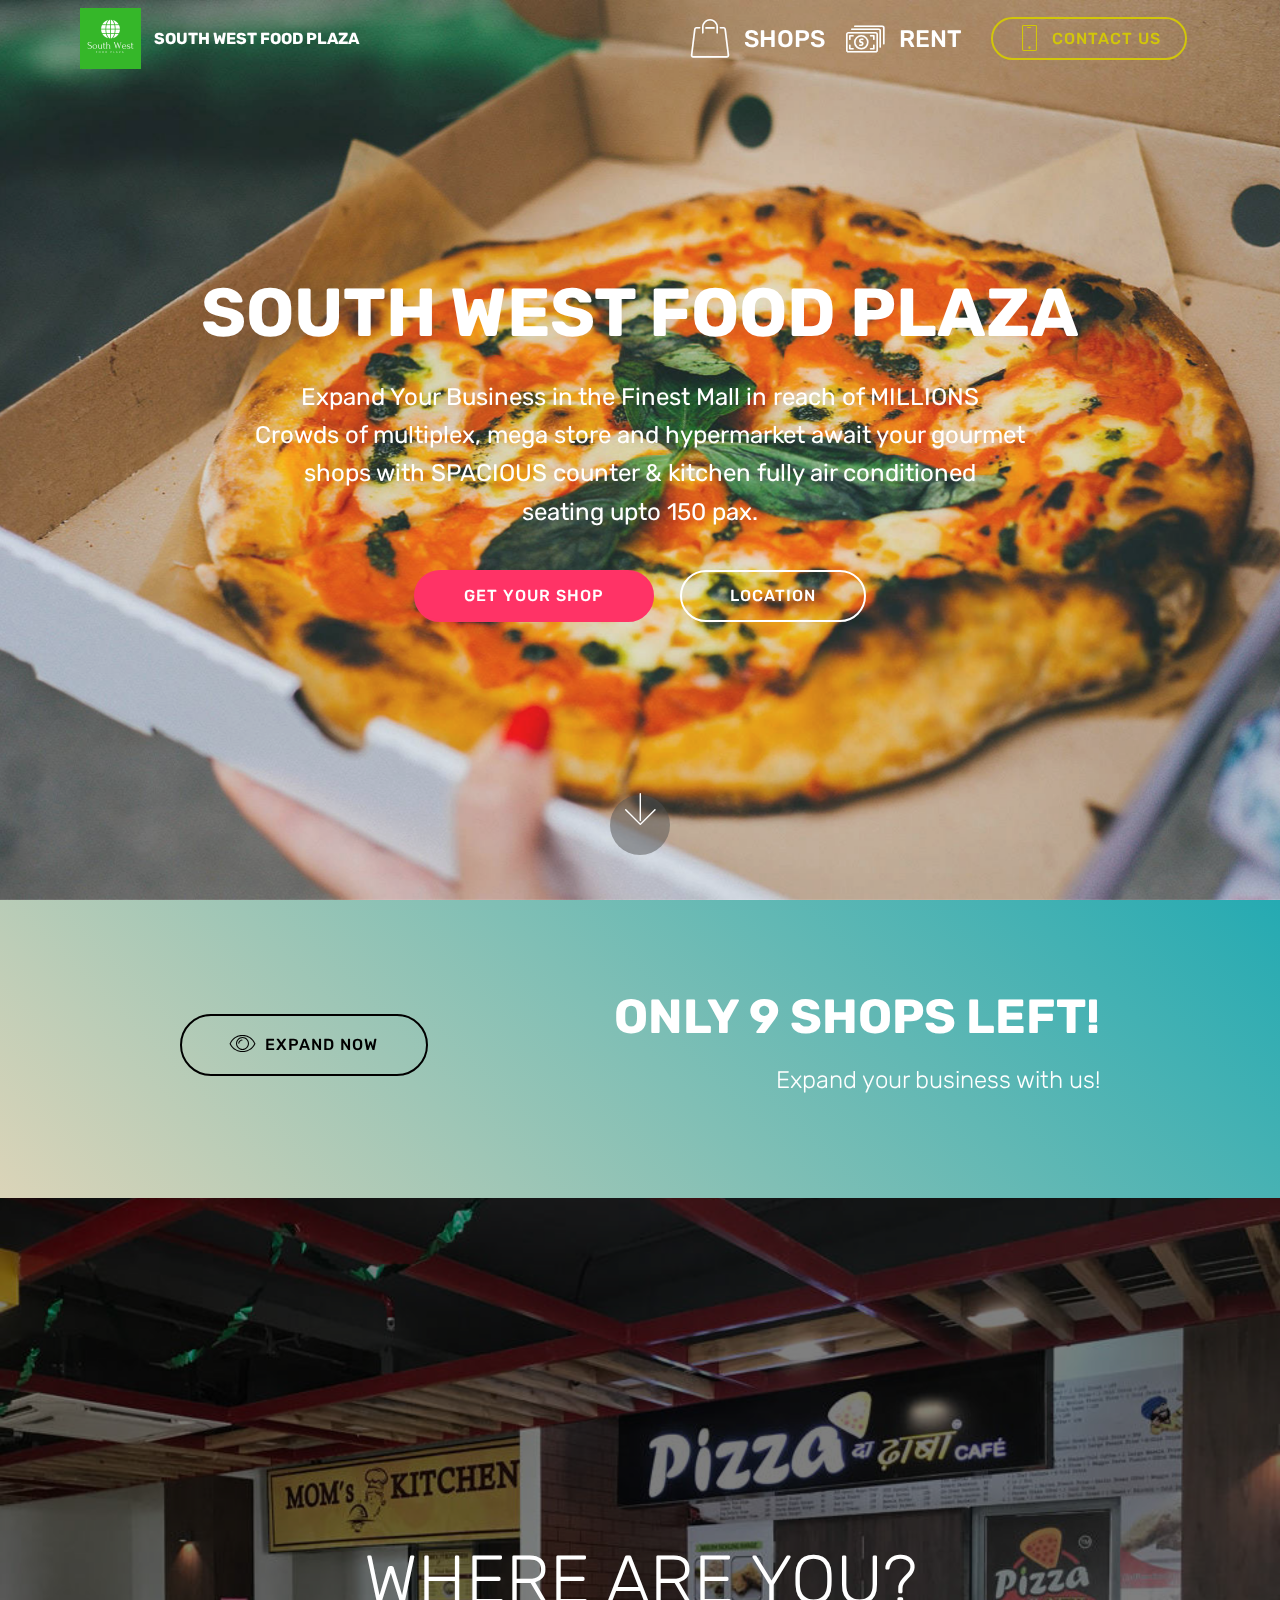
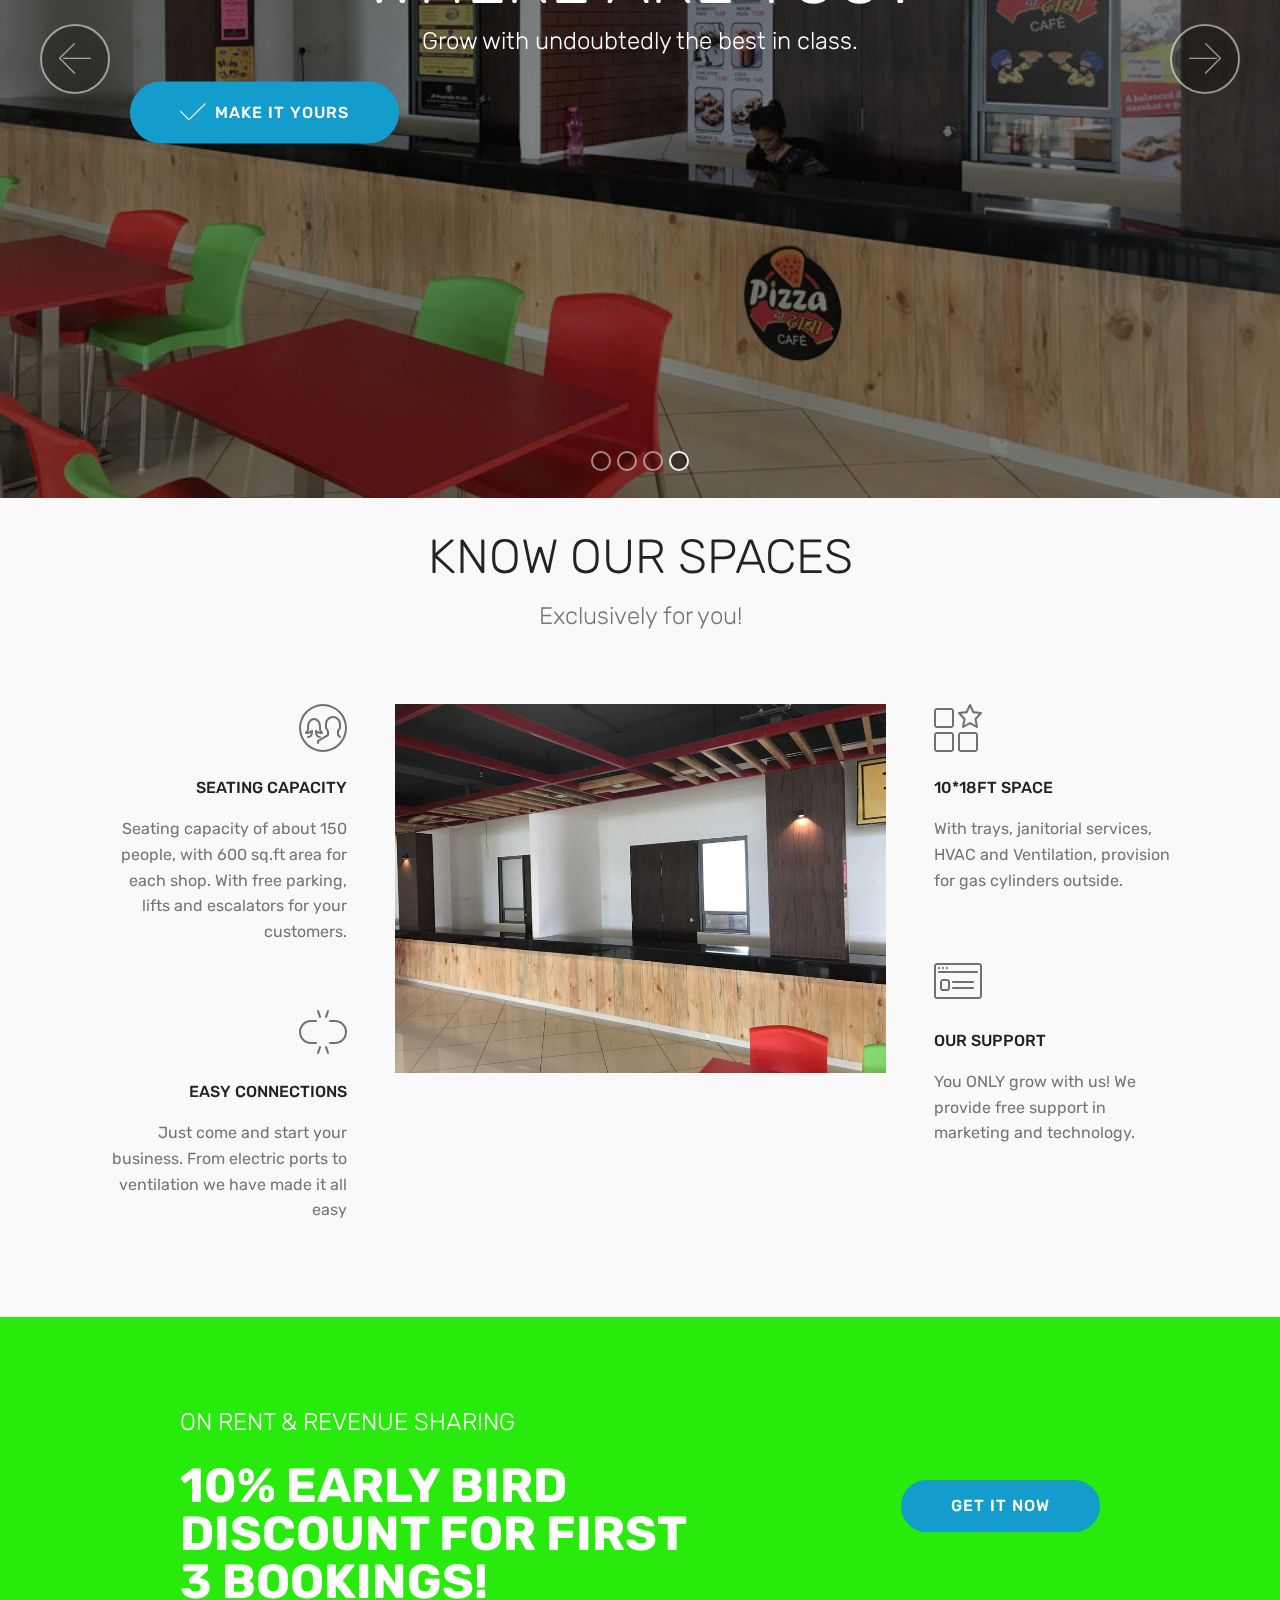
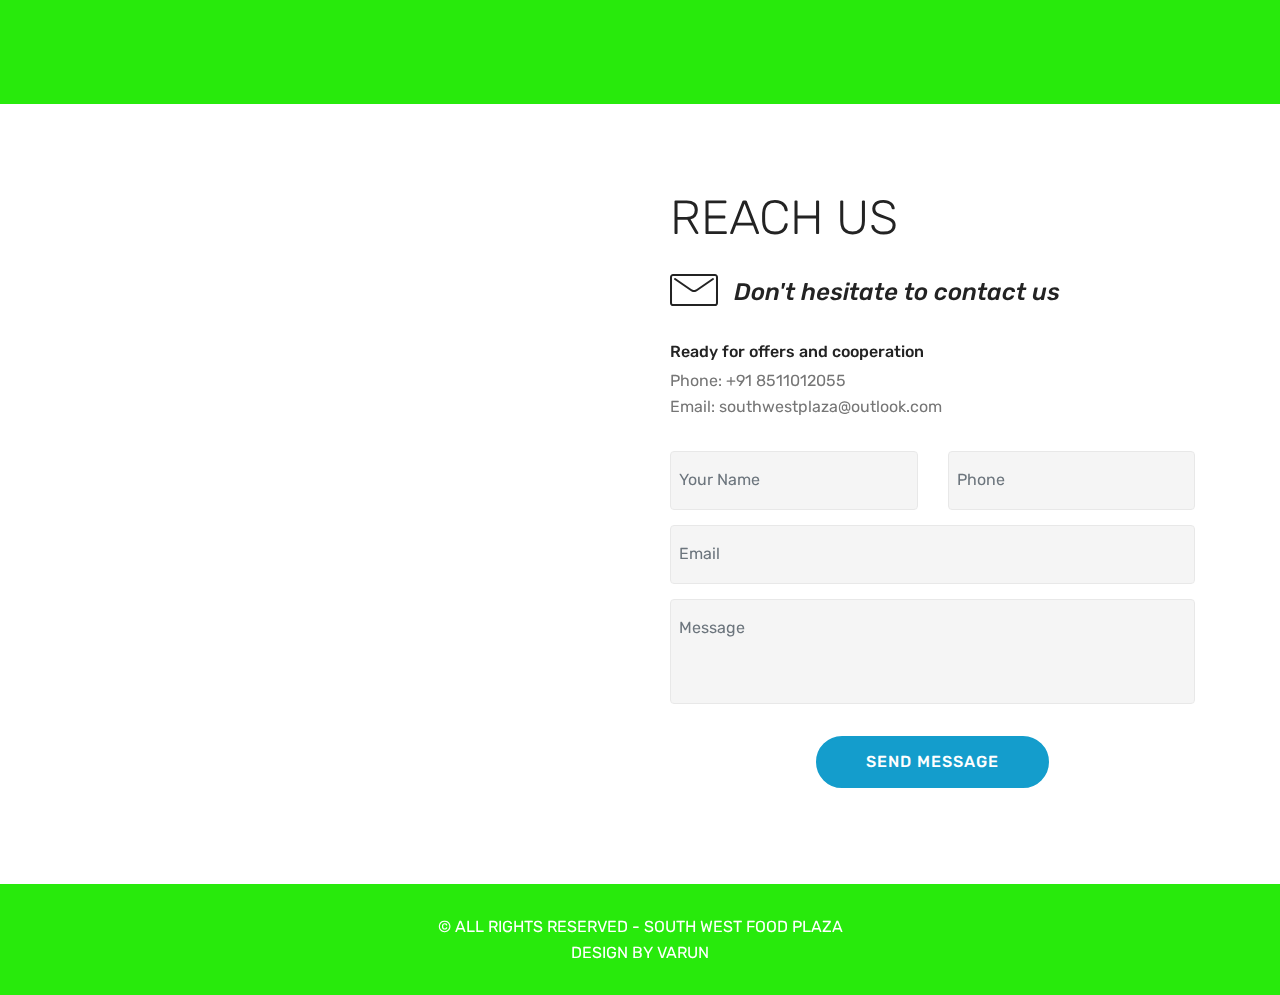
==== commit 60932d85: "create github pages" ====
--- a/index.html
+++ b/index.html
@@ -60,7 +60,7 @@
     </nav>
 </section>
 
-<section class="engine"><a href="https://mobirise.me/s">bootstrap theme</a></section><section class="cid-qVx8zXvweD mbr-fullscreen mbr-parallax-background" id="header2-1">
+<section class="engine"><a href="https://mobirise.me/o">one page site templates</a></section><section class="cid-qVx8zXvweD mbr-fullscreen mbr-parallax-background" id="header2-1">
 
     
 
@@ -209,12 +209,11 @@
     <div class="container">
         <div class="row justify-content-center content-row">
             <div class="media-container-column title col-12 col-lg-7 col-md-6">
-                <h3 class="mbr-section-subtitle align-left mbr-light pb-3 mbr-fonts-style display-5">GET YOUR SPACE NOW!</h3>
-                <h2 class="align-left mbr-bold mbr-fonts-style display-2">
-                    +91 8511012055</h2>
+                <h3 class="mbr-section-subtitle align-left mbr-light pb-3 mbr-fonts-style display-5">ON RENT &amp; REVENUE SHARING</h3>
+                <h2 class="align-left mbr-bold mbr-fonts-style display-2">10% EARLY BIRD DISCOUNT FOR FIRST &nbsp;<br>3 BOOKINGS!</h2>
             </div>
             <div class="media-container-column col-12 col-lg-3 col-md-4">
-                
+                <div class="mbr-section-btn align-right py-4"><a class="btn btn-primary display-4" href="page1.html">GET IT NOW</a></div>
             </div>
         </div>
     </div>
@@ -254,7 +253,7 @@
                     <div data-form-alert="" hidden="">Our executive will reach  you soon! Thanks for filling it out.
 Meanwhile you can also call us at +918511012055
 </div>
-                    <form class="block mbr-form" action="https://mobirise.com/" method="post" data-form-title="Mobirise Form"><input type="hidden" name="email" data-form-email="true" value="PR+zXeEtB9YNdntNEyNVLZbSz1MWjDut9GhmErt9VTmY6VTLKK9jimMe0peoakfWYpaqW5Sfp18+LUhy4shGS9ORyEmq0cqJfyfWYbcr8177M+64VuiJbVwSdZffxoXs" data-form-field="Email">
+                    <form class="block mbr-form" action="https://mobirise.com/" method="post" data-form-title="Mobirise Form"><input type="hidden" name="email" data-form-email="true" value="Vxe4uCLRJ0RNGGLisoiJGApsK74ILGpHq67NDHwuoPx9ldEOD2Wg8Wsc6WfKBn2Ge0py1Ff+SAco/jkJQXBw+qkvSeutdbL66Xu0ENx25JTj+H5TmvbzZvdpZW0N8dIE" data-form-field="Email">
                         <div class="row">
                             <div class="col-md-6 multi-horizontal" data-for="name">
                                 <input type="text" class="form-control input" name="name" data-form-field="Name" placeholder="Your Name" required="" id="name-form4-8">
--- a/assets/mobirise/css/mbr-additional.css
+++ b/assets/mobirise/css/mbr-additional.css
@@ -2763,17 +2763,19 @@
 .cid-qVSx3fh7Lu .mbr-text LI {
   color: #7f1933;
 }
-.cid-qVSzvk1uI7 {
+.cid-qVSErqxz7K {
   padding-top: 15px;
-  padding-bottom: 30px;
+  padding-bottom: 15px;
   background-color: #ffffff;
 }
-.cid-qVSzvk1uI7 .mbr-text,
-.cid-qVSzvk1uI7 blockquote {
+.cid-qVSErqxz7K .mbr-section-subtitle {
   color: #767676;
 }
-.cid-qVSzvk1uI7 .mbr-text {
-  color: #232323;
+.cid-qVSErqxz7K .btn {
+  margin: 0 0 .5rem 0;
+}
+.cid-qVSErqxz7K H2 {
+  text-align: center;
 }
 .cid-qVSyEdawVh {
   padding-top: 90px;
